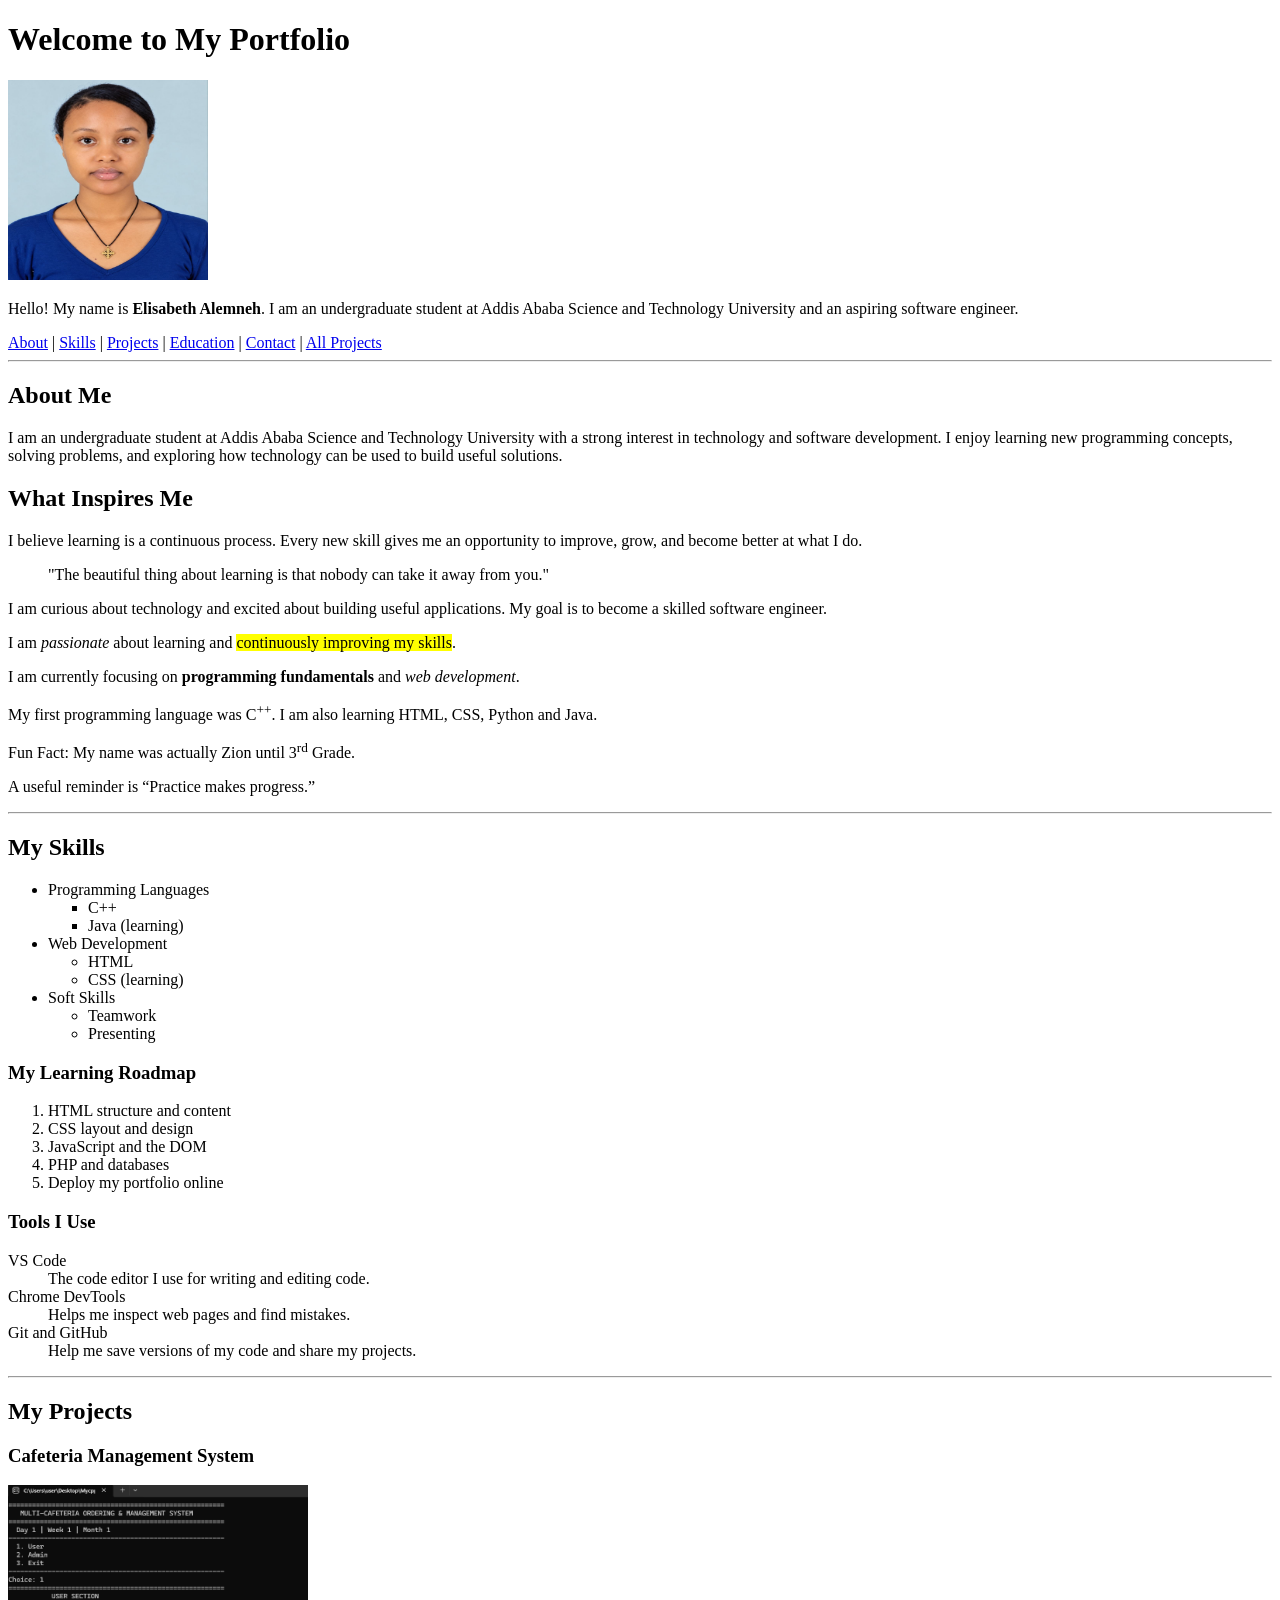
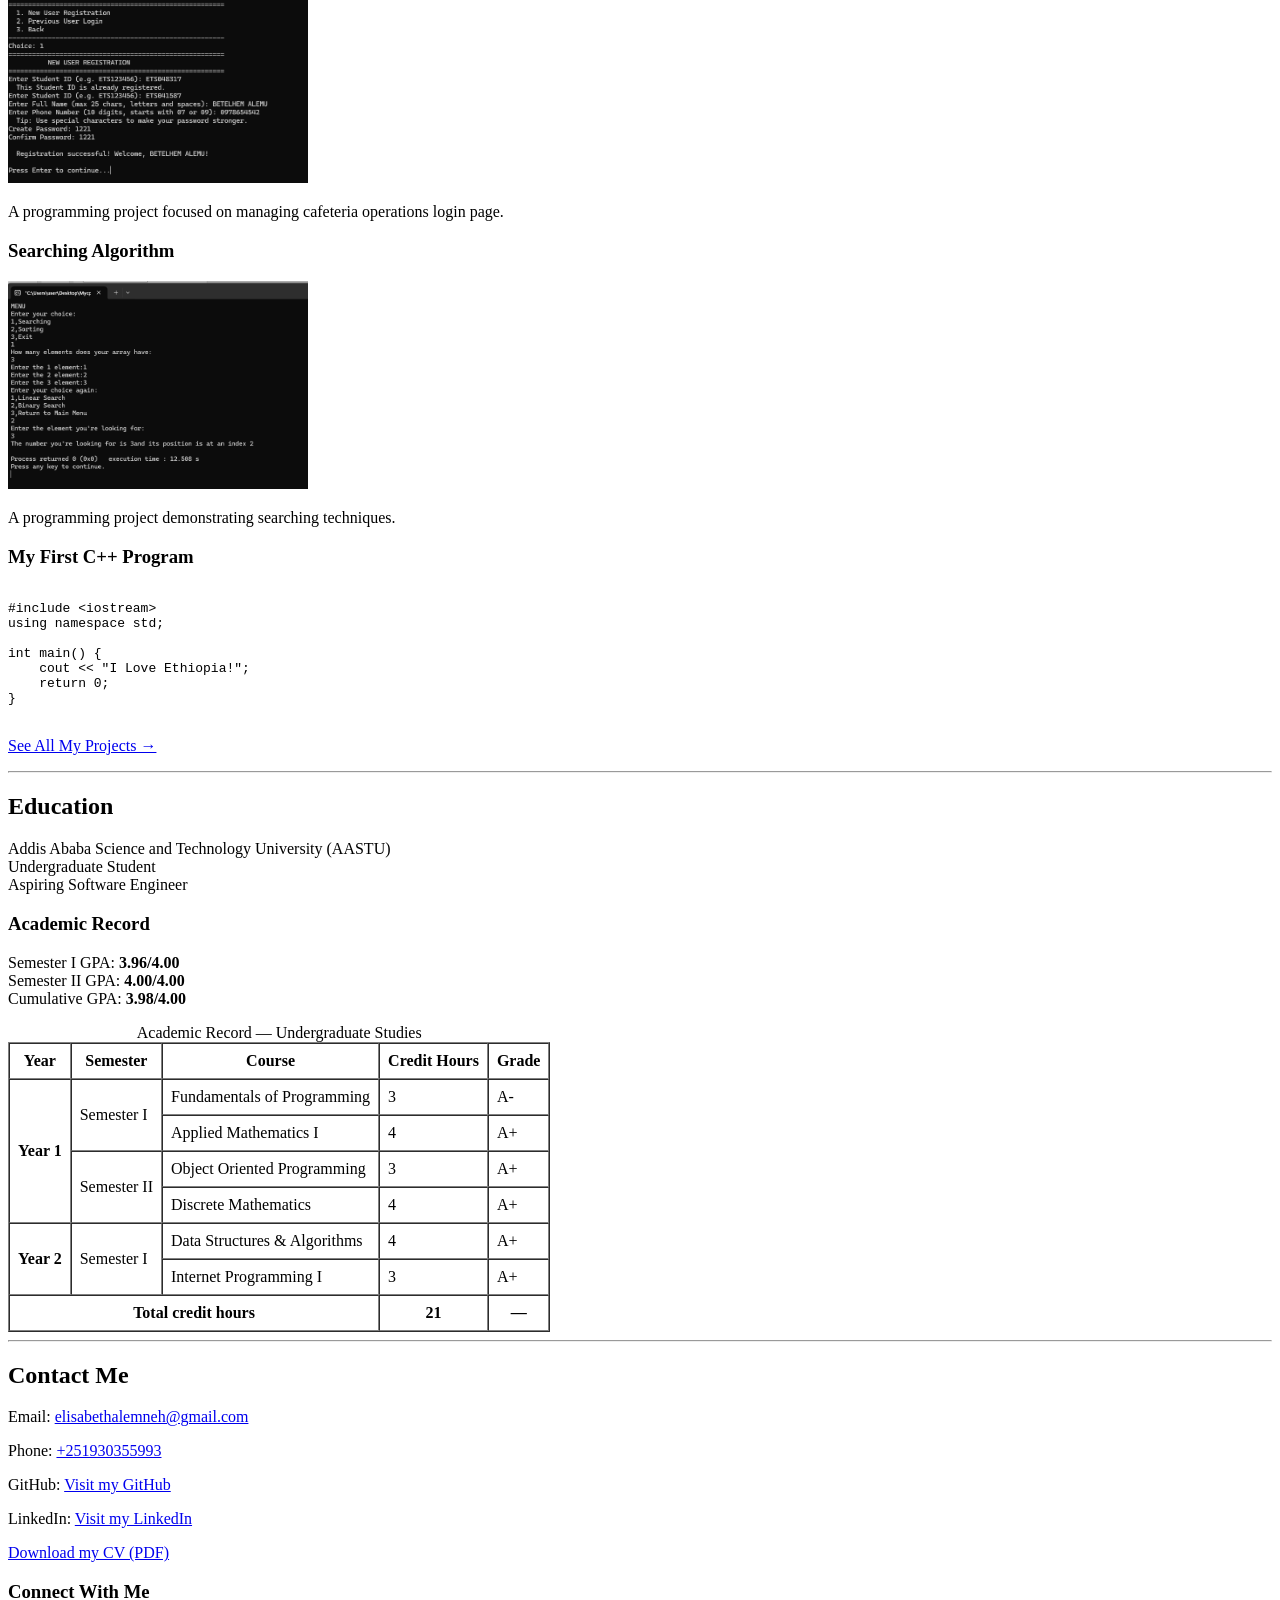
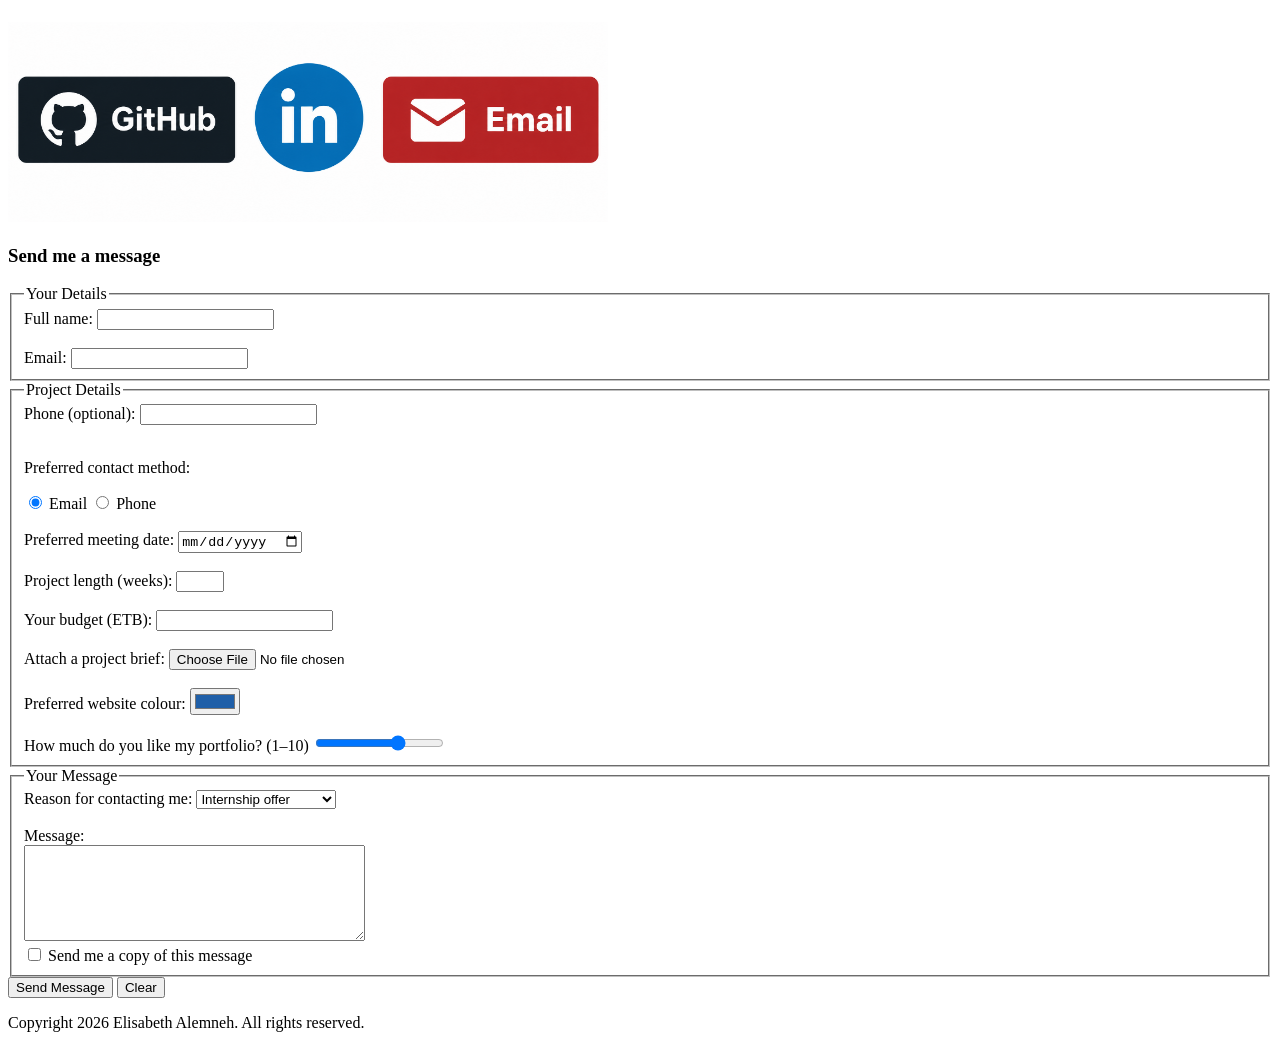
==== index.html @ 02bf4a6d "Complete Lab 10: HTML Form Validation and GET vs POST" ====
<!DOCTYPE html>
<html lang="en">
<head>
    <meta charset="UTF-8">
    <meta name="viewport" content="width=device-width, initial-scale=1.0">
    <meta name="description" content="Portfolio of Elisabeh Alemneh, Software Engineering
    student and aspiring web developer in Addis Ababa.">
    <meta name="keywords" content="Elisabeth Alemneh, portfolio, software engineering, web
    developer, HTML">
    <meta name="author" content="Elisabeth Alemneh">
    <meta name="viewport" content="width=device-width, initial-scale=1.0">
    <title>Elisabeth Alemneh | Portfolio</title>
    <link rel="icon" href="images/favicon.png">
</head>

<body>
   <header>

    <h1>Welcome to My Portfolio</h1>

    <img src="images/profile.jpg" alt="My Profile Picture"  width="200" height="200">

    <p>
        Hello! My name is <strong>Elisabeth Alemneh</strong>.
        I am an undergraduate student at Addis Ababa Science and Technology University
        and an aspiring software engineer.
    </p>

    
    <nav>
        <a href="#about">About</a> |
        <a href="#skills">Skills</a> |
        <a href="#projects">Projects</a> |
        <a href="#education">Education</a> |
        <a href="#contact">Contact</a> |
        <a href="projects.html">All Projects</a>
    </nav>
</header>
    <hr>
<main>
    <section id="about">
        <h2>About Me</h2>

        <p>
            I am an undergraduate student at Addis Ababa Science and Technology
            University with a strong interest in technology and software development.
            I enjoy learning new programming concepts, solving problems, and
            exploring how technology can be used to build useful solutions.
        </p>
            </section>


        <aside>
        <h2>What Inspires Me</h2>

        <p>
            I believe learning is a continuous process. Every new skill gives me
            an opportunity to improve, grow, and become better at what I do.
        </p>

        <blockquote>
            "The beautiful thing about learning is that nobody can take it away from you."
        </blockquote>

        <p>
            I am curious about technology and excited about building useful applications.
            My goal is to become a skilled software engineer.
        </p>

        <p>
            I am <em>passionate</em> about learning and
            <mark>continuously improving my skills</mark>.
        </p>

        <p>
            I am currently focusing on <b>programming fundamentals</b>
            and <i>web development</i>.
        </p>

        <p>
            My first programming language was C<sup>++</sup>.
            I am also learning HTML, CSS, Python and Java.
        </p>

        <p>
          Fun Fact: My name was actually Zion until 3<sup>rd</sup> Grade.
        </p>

        <p>
            A useful reminder is <q>Practice makes progress.</q>
        </p>
        </aside>

    <hr>

    <section id="skills">
        <h2>My Skills</h2>

        <ul>
            <li>Programming Languages
                <ul type="square">
                    <li>C++</li>
                    <li>Java (learning)</li>
                </ul>
            </li>

            <li>Web Development
                <ul type="circle">
                    <li>HTML</li>
                    <li>CSS (learning)</li>
                </ul>
            </li>

            <li>Soft Skills
                <ul>
                    <li>Teamwork</li>
                    <li>Presenting</li>
                </ul>
            </li>
        </ul>

        <h3>My Learning Roadmap</h3>

        <ol type="1">
            <li>HTML structure and content</li>
            <li>CSS layout and design</li>
            <li>JavaScript and the DOM</li>
            <li>PHP and databases</li>
            <li>Deploy my portfolio online</li>
        </ol>

        <h3>Tools I Use</h3>

        <dl>
            <dt>VS Code</dt>
            <dd>The code editor I use for writing and editing code.</dd>

            <dt>Chrome DevTools</dt>
            <dd>Helps me inspect web pages and find mistakes.</dd>

            <dt>Git and GitHub</dt>
            <dd>Help me save versions of my code and share my projects.</dd>
        </dl>
    </section>

    <hr>

    <section id="projects">
        <h2>My Projects</h2>
        <article>
        <h3>Cafeteria Management System</h3>

        <img src="images/project-cafeteria.png"
             alt="Cafeteria Management System project"
             width="300">

        <p>
            A programming project focused on managing cafeteria operations login page.
        </p>
        </article>


        <article>
        <h3>Searching Algorithm</h3>

        <img src="images/project-algorithm.png"
             alt="Searching Algorithm project"
             width="300">

        <p>
            A programming project demonstrating searching techniques.
        </p>
        </article>

        <article>
        <h3>My First C++ Program</h3>

        <pre><code>
#include &lt;iostream&gt;
using namespace std;

int main() {
    cout &lt;&lt; "I Love Ethiopia!";
    return 0;
}
        </code></pre>
        </article>
        <p>
         <a href="projects.html">See All My Projects →</a> 
        </p>
    </section>

    <hr>

    <section id="education">
        <h2>Education</h2>

        <p>
            Addis Ababa Science and Technology University (AASTU)
            <br>
            Undergraduate Student
            <br>
            Aspiring Software Engineer
        </p>

        <h3>Academic Record</h3>

        <p>
            Semester I GPA: <strong>3.96/4.00</strong>
            <br>
            Semester II GPA: <strong>4.00/4.00</strong>
            <br>
            Cumulative GPA: <strong>3.98/4.00</strong>
        </p>

        <table border="1" cellpadding="8" cellspacing="0">

            <caption>Academic Record — Undergraduate Studies</caption>

            <thead>
                <tr>
                    <th>Year</th>
                    <th>Semester</th>
                    <th>Course</th>
                    <th>Credit Hours</th>
                    <th>Grade</th>
                </tr>
            </thead>

            <tbody>
                <tr>
                    <th rowspan="4">Year 1</th>
                    <td rowspan="2">Semester I</td>
                    <td>Fundamentals of Programming</td>
                    <td>3</td>
                    <td>A-</td>
                </tr>

                <tr>
                    <td>Applied Mathematics I</td>
                    <td>4</td>
                    <td>A+</td>
                </tr>

                <tr>
                    <td rowspan="2">Semester II</td>
                    <td>Object Oriented Programming</td>
                    <td>3</td>
                    <td>A+</td>
                </tr>

                <tr>
                    <td>Discrete Mathematics</td>
                    <td>4</td>
                    <td>A+</td>
                </tr>

                <tr>
                    <th rowspan="2">Year 2</th>
                    <td rowspan="2">Semester I</td>
                    <td>Data Structures &amp; Algorithms</td>
                    <td>4</td>
                    <td>A+</td>
                </tr>

                <tr>
                    <td>Internet Programming I</td>
                    <td>3</td>
                    <td>A+</td>
                </tr>
            </tbody>

            <tfoot>
                <tr>
                    <th colspan="3">Total credit hours</th>
                    <th>21</th>
                    <th>—</th>
                </tr>
            </tfoot>

        </table>

    </section>

    <hr>

    <section id="contact">
        <h2>Contact Me</h2>

        <p>
            Email:
            <a href="mailto:elisabethalemneh@gmail.com">
                elisabethalemneh@gmail.com
            </a>
        </p>

        <p>
            Phone:
            <a href="tel:+251930355993">+251930355993</a>
        </p>

        <p>
            GitHub:
            <a href="https://github.com/elisabethalemneh-hash" target="_blank">
                Visit my GitHub
            </a>
        </p>

        <p>
            LinkedIn:
            <a href="https://www.linkedin.com/in/elisabeth-alemneh-b1257b3a8"
               target="_blank">
                Visit my LinkedIn
            </a>
        </p>

       <p>
    <a href="files/cv.pdf" download>Download my CV (PDF)</a>
</p>

        <h3>Connect With Me</h3>

        <img src="images/connect-banner.png"
             alt="Connect with me through GitHub, LinkedIn and Email"
             width="600"
             height="200"
             usemap="#connectmap">

        <map name="connectmap">

            <area shape="rect"
                  coords="20,40,180,160"
                  href="https://github.com/elisabethalemneh-hash"
                  alt="GitHub"
                  target="_blank">

            <area shape="circle"
                  coords="300,100,70"
                  href="https://www.linkedin.com/in/elisabeth-alemneh-b1257b3a8"
                  alt="LinkedIn"
                  target="_blank">

            <area shape="rect"
                  coords="420,40,580,160"
                  href="mailto:elisabethalemneh@gmail.com"
                  alt="Email">

        </map>

        <h3>Send me a message</h3>
           <form action="thank-you.html" method="get"  enctype="multipart/form-data">
                <fieldset>
                <legend>Your Details</legend>
                <label for="fullname">Full name:</label>
                <input type="text" id="fullname" name="fullname" required>
                <br><br>
                <label for="email">Email:</label>
                <input type="email" id="email" name="email" >
                
                </fieldset>

                <fieldset>
                <legend>Project Details</legend>
                <label for="phone">Phone (optional):</label>
                <input type="text" id="phone" name="phone"
                pattern="0[79][0-9]{8}" title="10 digits starting with 09 or 07">
                <br><br>
                <p>Preferred contact method:</p>
                <input type="radio" id="by-email" name="contact-method" value="email" checked>
                <label for="by-email">Email</label>
                <input type="radio" id="by-phone" name="contact-method" value="phone">
                <label for="by-phone">Phone</label>
                <br><br>
                <label for="meeting">Preferred meeting date:</label>
                <input type="date" id="meeting" name="meeting" min="2026-11-01">
                <br><br>
                <label for="weeks">Project length (weeks):</label>
                <input type="number" id="weeks" name="weeks" min="1" max="52" step="1">
                <br><br>

                <label for="budget">Your budget (ETB):</label>
                <input type="number" id="budget" name="budget" min="1000" step="500">
                <br><br>

                <label for="brief">Attach a project brief:</label>
                <input type="file" id="brief" name="brief">
                <br><br>
                <label for="colour">Preferred website colour:</label>
                <input type="color" id="colour" name="colour" value="#1f5fa8">
                <br><br>
                <label for="rating">How much do you like my portfolio? (1–10)</label>
                <input type="range" id="rating" name="rating" min="1" max="10" value="7">
                </fieldset>


                <fieldset>
                <legend>Your Message</legend>
                <label for="reason">Reason for contacting me:</label>
                <select id="reason" name="reason">
                <optgroup label="Work">
                <option value="internship">Internship offer</option>
                <option value="freelance">Freelance project</option>
                <option value="job">Full-time job</option>
                </optgroup>
                <optgroup label="Study">
                <option value="group-project">Group project</option>
                <option value="tutoring">Tutoring</option>
                </optgroup>
                <option value="other">Other</option>
                </select>
                <br><br>
                <label for="message">Message:</label><br>
                <textarea id="message" name="message" rows="6" cols="40" ></textarea>
                <br>
                <input type="checkbox" id="copy" name="copy" value="yes">
                <label for="copy">Send me a copy of this message</label>

                </fieldset>
                <button type="submit">Send Message</button>
                <button type="reset">Clear</button>

                

        </form>
    </section>

</main>
<footer>
    <p>Copyright 2026 Elisabeth Alemneh. All rights reserved.</p>
</footer>
</body>
</html>
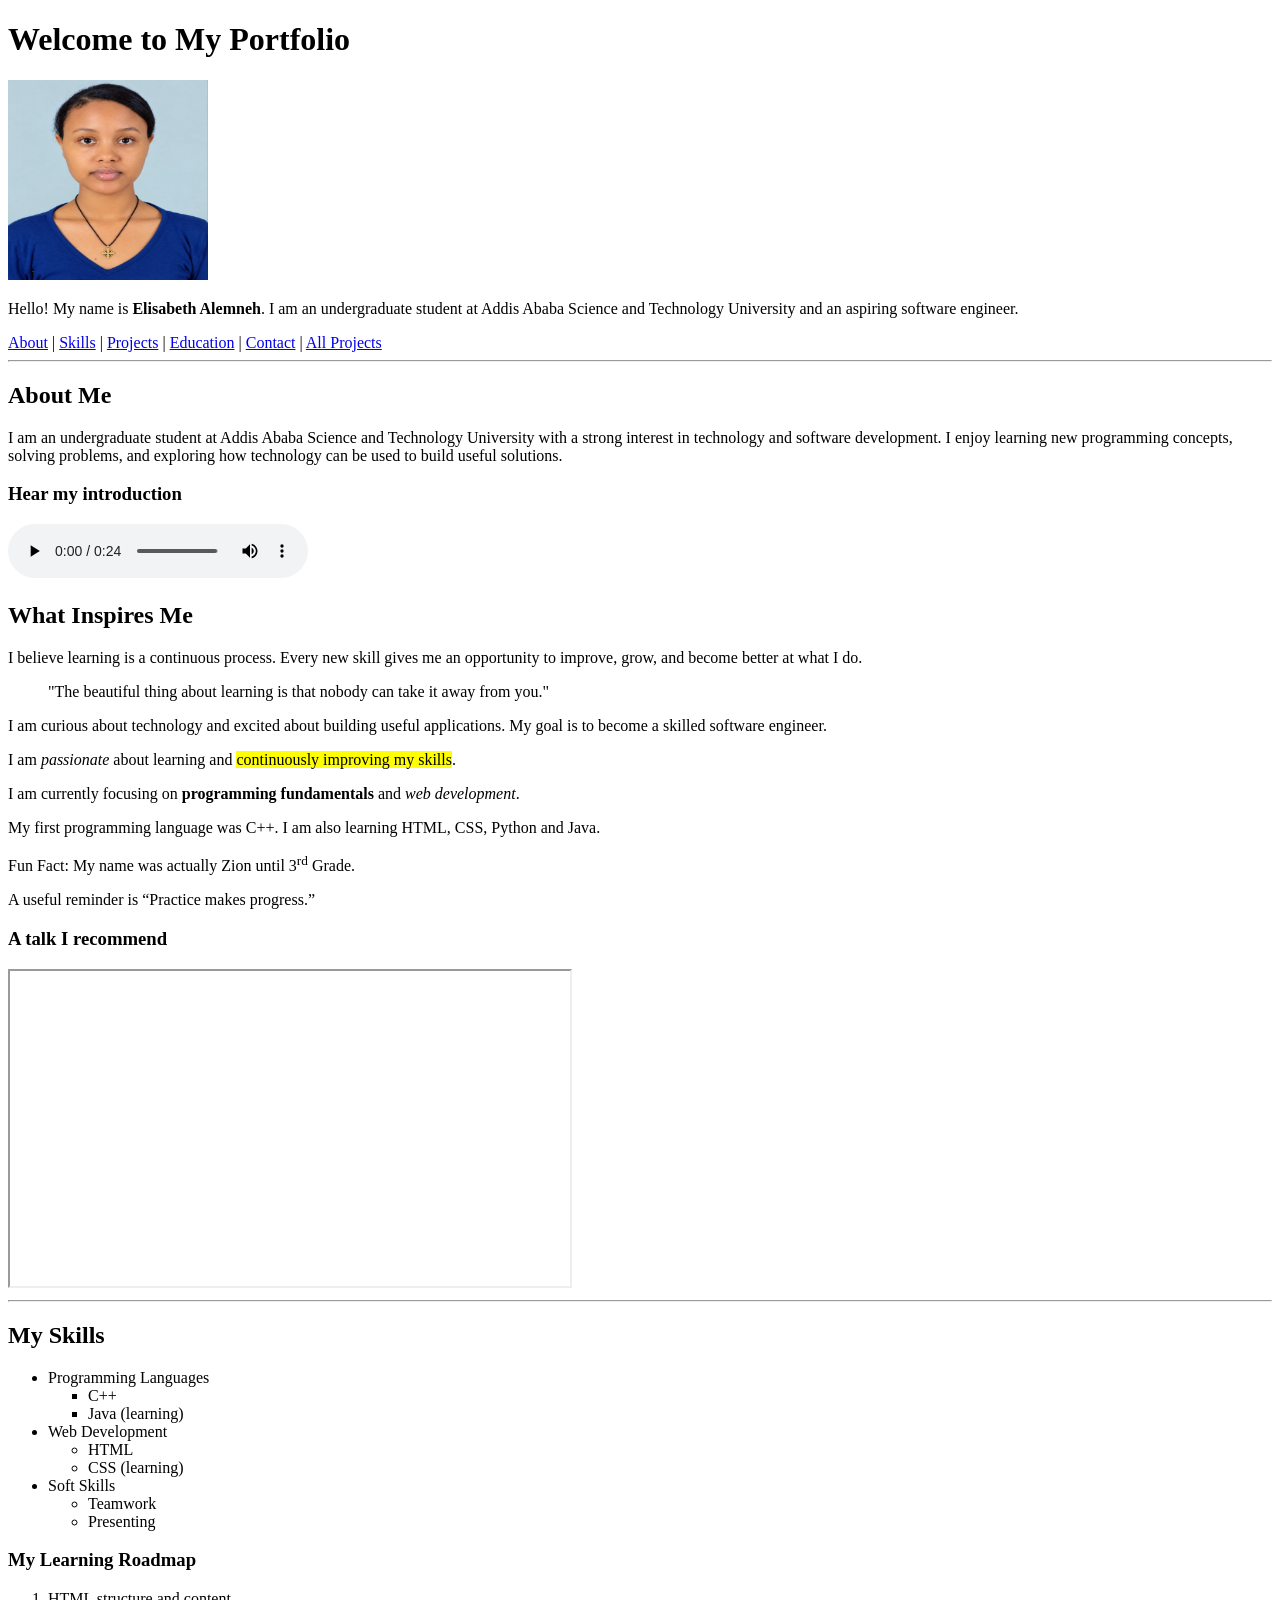
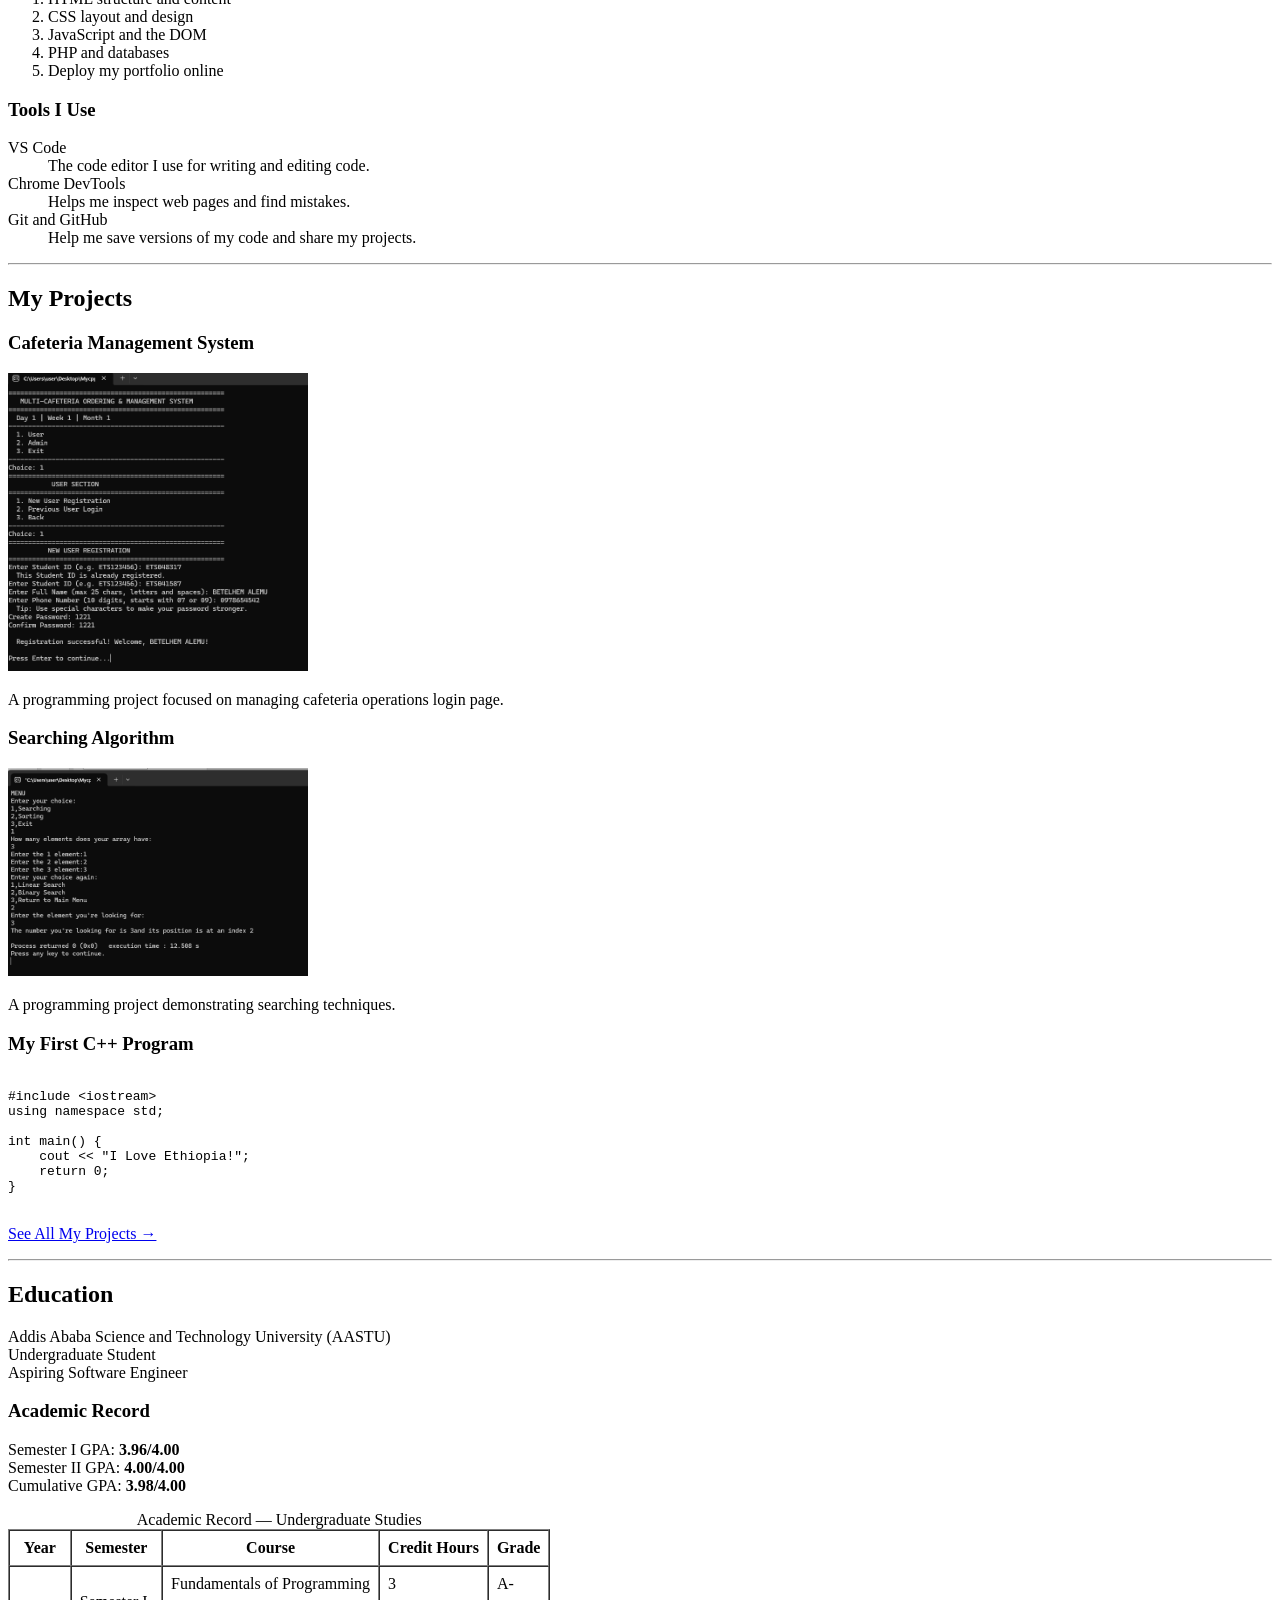
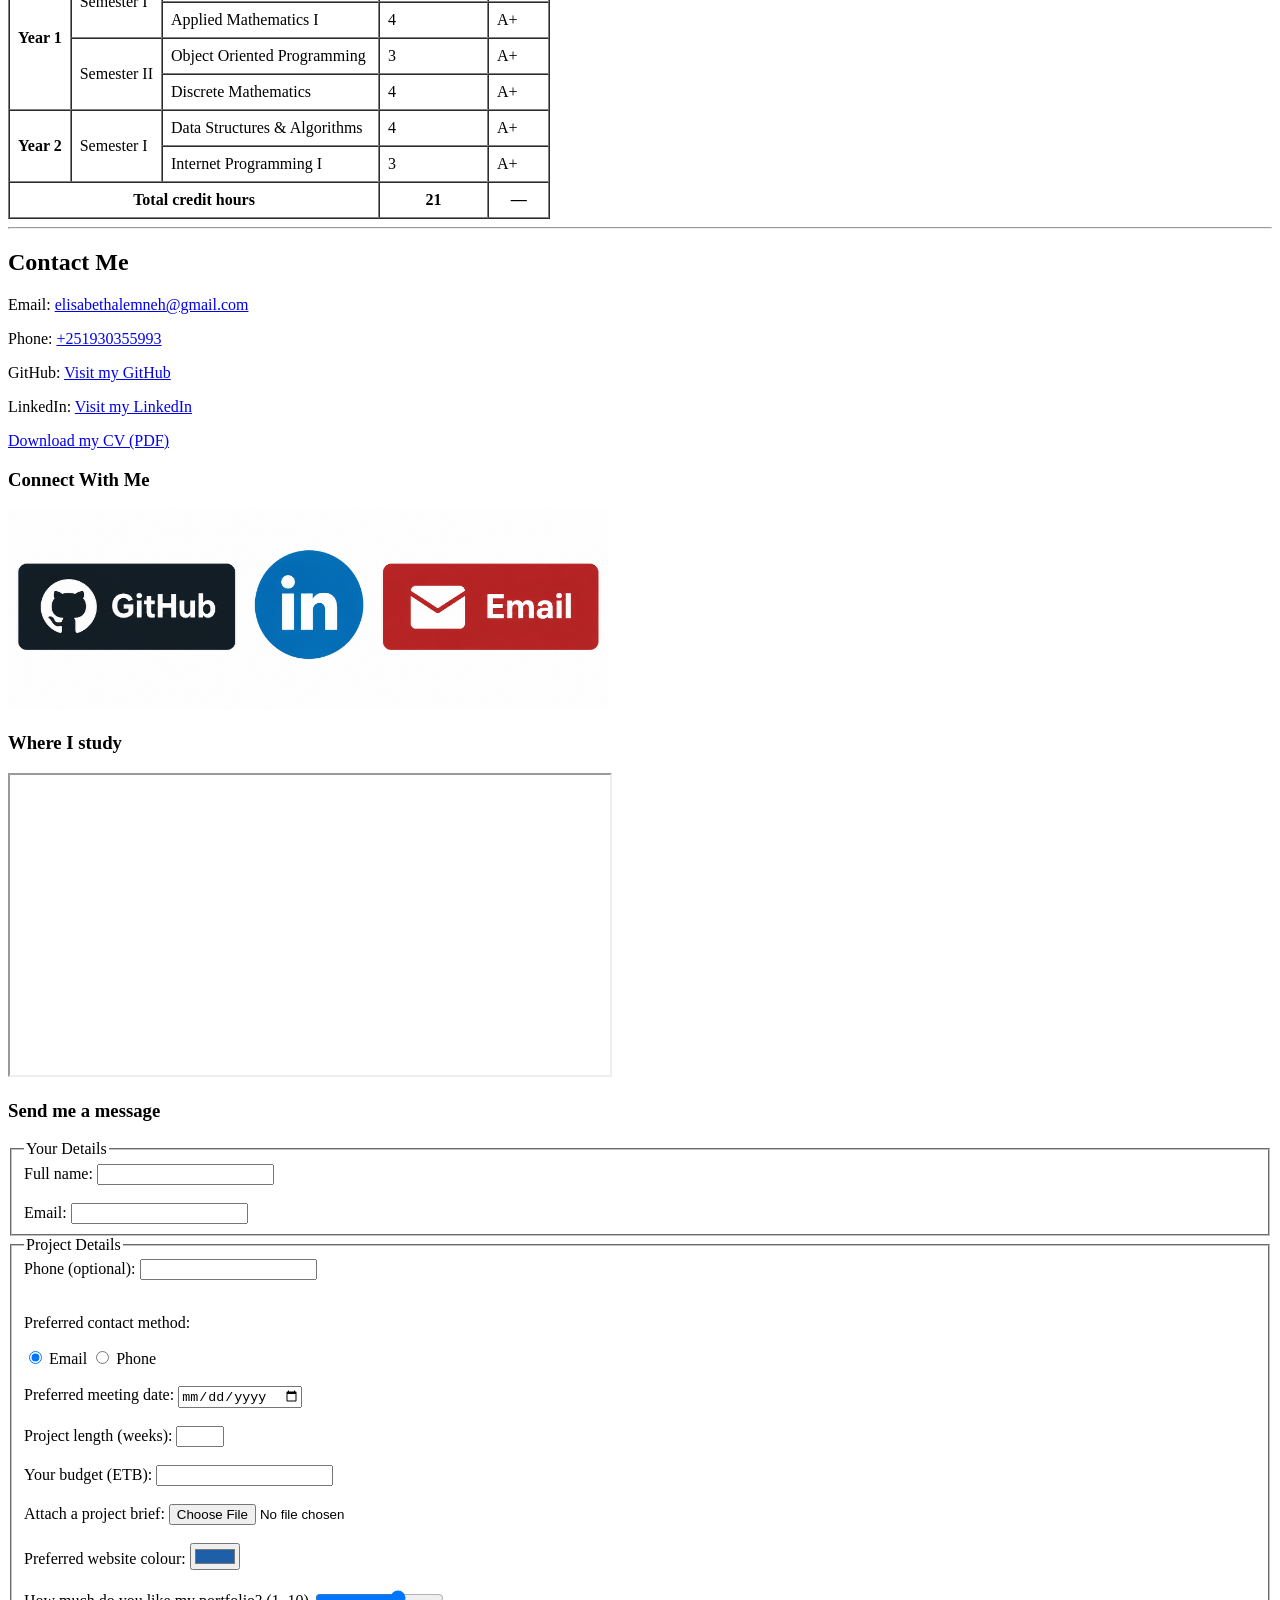
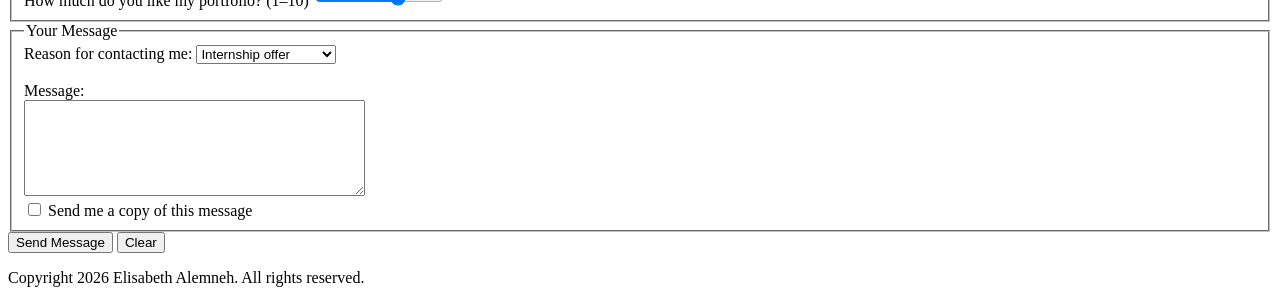
==== commit 5203c80d: "Add HTML image maps and Google Maps embed" ====
--- a/index.html
+++ b/index.html
@@ -1,6 +1,6 @@
-
 <!DOCTYPE html>
 <html lang="en">
+
 <head>
     <meta charset="UTF-8">
     <meta name="viewport" content="width=device-width, initial-scale=1.0">
@@ -15,168 +15,176 @@
 </head>
 
 <body>
-   <header>
-
-    <h1>Welcome to My Portfolio</h1>
-
-    <img src="images/profile.jpg" alt="My Profile Picture"  width="200" height="200">
-
-    <p>
-        Hello! My name is <strong>Elisabeth Alemneh</strong>.
-        I am an undergraduate student at Addis Ababa Science and Technology University
-        and an aspiring software engineer.
-    </p>
-
-    
-    <nav>
-        <a href="#about">About</a> |
-        <a href="#skills">Skills</a> |
-        <a href="#projects">Projects</a> |
-        <a href="#education">Education</a> |
-        <a href="#contact">Contact</a> |
-        <a href="projects.html">All Projects</a>
-    </nav>
-</header>
+    <header>
+
+        <h1>Welcome to My Portfolio</h1>
+
+        <img src="images/profile.jpg" alt="My Profile Picture" width="200" height="200">
+
+        <p>
+            Hello! My name is <strong>Elisabeth Alemneh</strong>.
+            I am an undergraduate student at Addis Ababa Science and Technology University
+            and an aspiring software engineer.
+        </p>
+
+
+        <nav>
+            <a href="#about">About</a> |
+            <a href="#skills">Skills</a> |
+            <a href="#projects">Projects</a> |
+            <a href="#education">Education</a> |
+            <a href="#contact">Contact</a> |
+            <a href="projects.html">All Projects</a>
+        </nav>
+    </header>
     <hr>
-<main>
-    <section id="about">
-        <h2>About Me</h2>
-
-        <p>
-            I am an undergraduate student at Addis Ababa Science and Technology
-            University with a strong interest in technology and software development.
-            I enjoy learning new programming concepts, solving problems, and
-            exploring how technology can be used to build useful solutions.
-        </p>
-            </section>
+    <main>
+        <section id="about">
+            <h2>About Me</h2>
+
+            <p>
+                I am an undergraduate student at Addis Ababa Science and Technology
+                University with a strong interest in technology and software development.
+                I enjoy learning new programming concepts, solving problems, and
+                exploring how technology can be used to build useful solutions.
+            </p>
+            <h3>Hear my introduction</h3>
+        <audio controls>
+        <source src="media/intro.mp3" type="audio/mpeg">
+        Your browser does not support the audio element.
+        </audio>
+        </section>
 
 
         <aside>
-        <h2>What Inspires Me</h2>
-
-        <p>
-            I believe learning is a continuous process. Every new skill gives me
-            an opportunity to improve, grow, and become better at what I do.
-        </p>
-
-        <blockquote>
-            "The beautiful thing about learning is that nobody can take it away from you."
-        </blockquote>
-
-        <p>
-            I am curious about technology and excited about building useful applications.
-            My goal is to become a skilled software engineer.
-        </p>
-
-        <p>
-            I am <em>passionate</em> about learning and
-            <mark>continuously improving my skills</mark>.
-        </p>
-
-        <p>
-            I am currently focusing on <b>programming fundamentals</b>
-            and <i>web development</i>.
-        </p>
-
-        <p>
-            My first programming language was C<sup>++</sup>.
-            I am also learning HTML, CSS, Python and Java.
-        </p>
-
-        <p>
-          Fun Fact: My name was actually Zion until 3<sup>rd</sup> Grade.
-        </p>
-
-        <p>
-            A useful reminder is <q>Practice makes progress.</q>
-        </p>
+            <h2>What Inspires Me</h2>
+
+            <p>
+                I believe learning is a continuous process. Every new skill gives me
+                an opportunity to improve, grow, and become better at what I do.
+            </p>
+
+            <blockquote>
+                "The beautiful thing about learning is that nobody can take it away from you."
+            </blockquote>
+
+            <p>
+                I am curious about technology and excited about building useful applications.
+                My goal is to become a skilled software engineer.
+            </p>
+
+            <p>
+                I am <em>passionate</em> about learning and
+                <mark>continuously improving my skills</mark>.
+            </p>
+
+            <p>
+                I am currently focusing on <b>programming fundamentals</b>
+                and <i>web development</i>.
+            </p>
+
+            <p>
+                My first programming language was C++.
+                I am also learning HTML, CSS, Python and Java.
+            </p>
+
+            <p>
+                Fun Fact: My name was actually Zion until 3<sup>rd</sup> Grade.
+            </p>
+
+            <p>
+                A useful reminder is <q>Practice makes progress.</q>
+            </p>
+
+            <h3>A talk I recommend</h3>
+            <iframe src="https://www.youtube.com/embed/rOYlOdDgYUU?si=KtXTFaphL41IxzC2"
+            width="560" height="315"
+            title="YouTube video: name of the talk"
+            allowfullscreen>
+            </iframe>
         </aside>
 
-    <hr>
-
-    <section id="skills">
-        <h2>My Skills</h2>
-
-        <ul>
-            <li>Programming Languages
-                <ul type="square">
-                    <li>C++</li>
-                    <li>Java (learning)</li>
-                </ul>
-            </li>
-
-            <li>Web Development
-                <ul type="circle">
-                    <li>HTML</li>
-                    <li>CSS (learning)</li>
-                </ul>
-            </li>
-
-            <li>Soft Skills
-                <ul>
-                    <li>Teamwork</li>
-                    <li>Presenting</li>
-                </ul>
-            </li>
-        </ul>
-
-        <h3>My Learning Roadmap</h3>
-
-        <ol type="1">
-            <li>HTML structure and content</li>
-            <li>CSS layout and design</li>
-            <li>JavaScript and the DOM</li>
-            <li>PHP and databases</li>
-            <li>Deploy my portfolio online</li>
-        </ol>
-
-        <h3>Tools I Use</h3>
-
-        <dl>
-            <dt>VS Code</dt>
-            <dd>The code editor I use for writing and editing code.</dd>
-
-            <dt>Chrome DevTools</dt>
-            <dd>Helps me inspect web pages and find mistakes.</dd>
-
-            <dt>Git and GitHub</dt>
-            <dd>Help me save versions of my code and share my projects.</dd>
-        </dl>
-    </section>
-
-    <hr>
-
-    <section id="projects">
-        <h2>My Projects</h2>
-        <article>
-        <h3>Cafeteria Management System</h3>
-
-        <img src="images/project-cafeteria.png"
-             alt="Cafeteria Management System project"
-             width="300">
-
-        <p>
-            A programming project focused on managing cafeteria operations login page.
-        </p>
-        </article>
-
-
-        <article>
-        <h3>Searching Algorithm</h3>
-
-        <img src="images/project-algorithm.png"
-             alt="Searching Algorithm project"
-             width="300">
-
-        <p>
-            A programming project demonstrating searching techniques.
-        </p>
-        </article>
-
-        <article>
-        <h3>My First C++ Program</h3>
-
-        <pre><code>
+        <hr>
+
+        <section id="skills">
+            <h2>My Skills</h2>
+
+            <ul>
+                <li>Programming Languages
+                    <ul type="square">
+                        <li>C++</li>
+                        <li>Java (learning)</li>
+                    </ul>
+                </li>
+
+                <li>Web Development
+                    <ul type="circle">
+                        <li>HTML</li>
+                        <li>CSS (learning)</li>
+                    </ul>
+                </li>
+
+                <li>Soft Skills
+                    <ul>
+                        <li>Teamwork</li>
+                        <li>Presenting</li>
+                    </ul>
+                </li>
+            </ul>
+
+            <h3>My Learning Roadmap</h3>
+
+            <ol type="1">
+                <li>HTML structure and content</li>
+                <li>CSS layout and design</li>
+                <li>JavaScript and the DOM</li>
+                <li>PHP and databases</li>
+                <li>Deploy my portfolio online</li>
+            </ol>
+
+            <h3>Tools I Use</h3>
+
+            <dl>
+                <dt>VS Code</dt>
+                <dd>The code editor I use for writing and editing code.</dd>
+
+                <dt>Chrome DevTools</dt>
+                <dd>Helps me inspect web pages and find mistakes.</dd>
+
+                <dt>Git and GitHub</dt>
+                <dd>Help me save versions of my code and share my projects.</dd>
+            </dl>
+        </section>
+
+        <hr>
+
+        <section id="projects">
+            <h2>My Projects</h2>
+            <article>
+                <h3>Cafeteria Management System</h3>
+
+                <img src="images/project-cafeteria.png" alt="Cafeteria Management System project" width="300">
+
+                <p>
+                    A programming project focused on managing cafeteria operations login page.
+                </p>
+            </article>
+
+
+            <article>
+                <h3>Searching Algorithm</h3>
+
+                <img src="images/project-algorithm.png" alt="Searching Algorithm project" width="300">
+
+                <p>
+                    A programming project demonstrating searching techniques.
+                </p>
+            </article>
+
+            <article>
+                <h3>My First C++ Program</h3>
+
+                <pre><code>
 #include &lt;iostream&gt;
 using namespace std;
 
@@ -185,249 +193,247 @@
     return 0;
 }
         </code></pre>
-        </article>
-        <p>
-         <a href="projects.html">See All My Projects →</a> 
-        </p>
-    </section>
-
-    <hr>
-
-    <section id="education">
-        <h2>Education</h2>
-
-        <p>
-            Addis Ababa Science and Technology University (AASTU)
-            <br>
-            Undergraduate Student
-            <br>
-            Aspiring Software Engineer
-        </p>
-
-        <h3>Academic Record</h3>
-
-        <p>
-            Semester I GPA: <strong>3.96/4.00</strong>
-            <br>
-            Semester II GPA: <strong>4.00/4.00</strong>
-            <br>
-            Cumulative GPA: <strong>3.98/4.00</strong>
-        </p>
-
-        <table border="1" cellpadding="8" cellspacing="0">
-
-            <caption>Academic Record — Undergraduate Studies</caption>
-
-            <thead>
-                <tr>
-                    <th>Year</th>
-                    <th>Semester</th>
-                    <th>Course</th>
-                    <th>Credit Hours</th>
-                    <th>Grade</th>
-                </tr>
-            </thead>
-
-            <tbody>
-                <tr>
-                    <th rowspan="4">Year 1</th>
-                    <td rowspan="2">Semester I</td>
-                    <td>Fundamentals of Programming</td>
-                    <td>3</td>
-                    <td>A-</td>
-                </tr>
-
-                <tr>
-                    <td>Applied Mathematics I</td>
-                    <td>4</td>
-                    <td>A+</td>
-                </tr>
-
-                <tr>
-                    <td rowspan="2">Semester II</td>
-                    <td>Object Oriented Programming</td>
-                    <td>3</td>
-                    <td>A+</td>
-                </tr>
-
-                <tr>
-                    <td>Discrete Mathematics</td>
-                    <td>4</td>
-                    <td>A+</td>
-                </tr>
-
-                <tr>
-                    <th rowspan="2">Year 2</th>
-                    <td rowspan="2">Semester I</td>
-                    <td>Data Structures &amp; Algorithms</td>
-                    <td>4</td>
-                    <td>A+</td>
-                </tr>
-
-                <tr>
-                    <td>Internet Programming I</td>
-                    <td>3</td>
-                    <td>A+</td>
-                </tr>
-            </tbody>
-
-            <tfoot>
-                <tr>
-                    <th colspan="3">Total credit hours</th>
-                    <th>21</th>
-                    <th>—</th>
-                </tr>
-            </tfoot>
-
-        </table>
-
-    </section>
-
-    <hr>
-
-    <section id="contact">
-        <h2>Contact Me</h2>
-
-        <p>
-            Email:
-            <a href="mailto:elisabethalemneh@gmail.com">
-                elisabethalemneh@gmail.com
-            </a>
-        </p>
-
-        <p>
-            Phone:
-            <a href="tel:+251930355993">+251930355993</a>
-        </p>
-
-        <p>
-            GitHub:
-            <a href="https://github.com/elisabethalemneh-hash" target="_blank">
-                Visit my GitHub
-            </a>
-        </p>
-
-        <p>
-            LinkedIn:
-            <a href="https://www.linkedin.com/in/elisabeth-alemneh-b1257b3a8"
-               target="_blank">
-                Visit my LinkedIn
-            </a>
-        </p>
-
-       <p>
-    <a href="files/cv.pdf" download>Download my CV (PDF)</a>
-</p>
-
-        <h3>Connect With Me</h3>
-
-        <img src="images/connect-banner.png"
-             alt="Connect with me through GitHub, LinkedIn and Email"
-             width="600"
-             height="200"
-             usemap="#connectmap">
-
-        <map name="connectmap">
-
-            <area shape="rect"
-                  coords="20,40,180,160"
-                  href="https://github.com/elisabethalemneh-hash"
-                  alt="GitHub"
-                  target="_blank">
-
-            <area shape="circle"
-                  coords="300,100,70"
-                  href="https://www.linkedin.com/in/elisabeth-alemneh-b1257b3a8"
-                  alt="LinkedIn"
-                  target="_blank">
-
-            <area shape="rect"
-                  coords="420,40,580,160"
-                  href="mailto:elisabethalemneh@gmail.com"
-                  alt="Email">
-
-        </map>
-
-        <h3>Send me a message</h3>
-           <form action="thank-you.html" method="get"  enctype="multipart/form-data">
+            </article>
+            <p>
+                <a href="projects.html">See All My Projects →</a>
+            </p>
+        </section>
+
+        <hr>
+
+        <section id="education">
+            <h2>Education</h2>
+
+            <p>
+                Addis Ababa Science and Technology University (AASTU)
+                <br>
+                Undergraduate Student
+                <br>
+                Aspiring Software Engineer
+            </p>
+
+            <h3>Academic Record</h3>
+
+            <p>
+                Semester I GPA: <strong>3.96/4.00</strong>
+                <br>
+                Semester II GPA: <strong>4.00/4.00</strong>
+                <br>
+                Cumulative GPA: <strong>3.98/4.00</strong>
+            </p>
+
+            <table border="1" cellpadding="8" cellspacing="0">
+
+                <caption>Academic Record — Undergraduate Studies</caption>
+
+                <thead>
+                    <tr>
+                        <th>Year</th>
+                        <th>Semester</th>
+                        <th>Course</th>
+                        <th>Credit Hours</th>
+                        <th>Grade</th>
+                    </tr>
+                </thead>
+
+                <tbody>
+                    <tr>
+                        <th rowspan="4">Year 1</th>
+                        <td rowspan="2">Semester I</td>
+                        <td>Fundamentals of Programming</td>
+                        <td>3</td>
+                        <td>A-</td>
+                    </tr>
+
+                    <tr>
+                        <td>Applied Mathematics I</td>
+                        <td>4</td>
+                        <td>A+</td>
+                    </tr>
+
+                    <tr>
+                        <td rowspan="2">Semester II</td>
+                        <td>Object Oriented Programming</td>
+                        <td>3</td>
+                        <td>A+</td>
+                    </tr>
+
+                    <tr>
+                        <td>Discrete Mathematics</td>
+                        <td>4</td>
+                        <td>A+</td>
+                    </tr>
+
+                    <tr>
+                        <th rowspan="2">Year 2</th>
+                        <td rowspan="2">Semester I</td>
+                        <td>Data Structures &amp; Algorithms</td>
+                        <td>4</td>
+                        <td>A+</td>
+                    </tr>
+
+                    <tr>
+                        <td>Internet Programming I</td>
+                        <td>3</td>
+                        <td>A+</td>
+                    </tr>
+                </tbody>
+
+                <tfoot>
+                    <tr>
+                        <th colspan="3">Total credit hours</th>
+                        <th>21</th>
+                        <th>—</th>
+                    </tr>
+                </tfoot>
+
+            </table>
+
+        </section>
+
+        <hr>
+
+        <section id="contact">
+            <h2>Contact Me</h2>
+
+            <p>
+                Email:
+                <a href="mailto:elisabethalemneh@gmail.com">
+                    elisabethalemneh@gmail.com
+                </a>
+            </p>
+
+            <p>
+                Phone:
+                <a href="tel:+251930355993">+251930355993</a>
+            </p>
+
+            <p>
+                GitHub:
+                <a href="https://github.com/elisabethalemneh-hash" target="_blank">
+                    Visit my GitHub
+                </a>
+            </p>
+
+            <p>
+                LinkedIn:
+                <a href="https://www.linkedin.com/in/elisabeth-alemneh-b1257b3a8" target="_blank">
+                    Visit my LinkedIn
+                </a>
+            </p>
+
+            <p>
+                <a href="files/cv.pdf" download>Download my CV (PDF)</a>
+            </p>
+
+            <h3>Connect With Me</h3>
+
+            <img src="images/connect-banner.png" alt="Connect with me through GitHub, LinkedIn and Email" width="600"
+                height="200" usemap="#connectmap">
+
+            <map name="connectmap">
+
+                <area shape="rect" coords="20,40,180,160" href="https://github.com/elisabethalemneh-hash" alt="GitHub"
+                    target="_blank">
+
+                <area shape="circle" coords="300,100,70" href="https://www.linkedin.com/in/elisabeth-alemneh-b1257b3a8"
+                    alt="LinkedIn" target="_blank">
+
+                <area shape="rect" coords="420,40,580,160" href="mailto:elisabethalemneh@gmail.com" alt="Email">
+
+          <h3>Where I study</h3>
+        <iframe src="https://www.google.com/maps/embed?pb=!1m18!1m12!1m3!1d3941.940058128082!2d38.809753399999984!3d8.885165400000002!2m3!1f0!2f0!3f0!3m2!1i1024!2i768!4f13.1!3m3!1m2!1s0x164b82a7e392203f%3A0xb05f440eacc98f9f!2sAddis%20Ababa%20Science%20and%20Technology%20University!5e0!3m2!1sen!2set!4v1793813594605!5m2!1sen!2set"
+        width="600" height="300"
+        title="Map of my university campus">
+        </iframe>
+
+
+
+            </map>
+
+            <h3>Send me a message</h3>
+            <form action="thank-you.html" method="get" enctype="multipart/form-data">
                 <fieldset>
-                <legend>Your Details</legend>
-                <label for="fullname">Full name:</label>
-                <input type="text" id="fullname" name="fullname" required>
-                <br><br>
-                <label for="email">Email:</label>
-                <input type="email" id="email" name="email" >
-                
+                    <legend>Your Details</legend>
+                    <label for="fullname">Full name:</label>
+                    <input type="text" id="fullname" name="fullname" required>
+                    <br><br>
+                    <label for="email">Email:</label>
+                    <input type="email" id="email" name="email">
+
                 </fieldset>
 
                 <fieldset>
-                <legend>Project Details</legend>
-                <label for="phone">Phone (optional):</label>
-                <input type="text" id="phone" name="phone"
-                pattern="0[79][0-9]{8}" title="10 digits starting with 09 or 07">
-                <br><br>
-                <p>Preferred contact method:</p>
-                <input type="radio" id="by-email" name="contact-method" value="email" checked>
-                <label for="by-email">Email</label>
-                <input type="radio" id="by-phone" name="contact-method" value="phone">
-                <label for="by-phone">Phone</label>
-                <br><br>
-                <label for="meeting">Preferred meeting date:</label>
-                <input type="date" id="meeting" name="meeting" min="2026-11-01">
-                <br><br>
-                <label for="weeks">Project length (weeks):</label>
-                <input type="number" id="weeks" name="weeks" min="1" max="52" step="1">
-                <br><br>
-
-                <label for="budget">Your budget (ETB):</label>
-                <input type="number" id="budget" name="budget" min="1000" step="500">
-                <br><br>
-
-                <label for="brief">Attach a project brief:</label>
-                <input type="file" id="brief" name="brief">
-                <br><br>
-                <label for="colour">Preferred website colour:</label>
-                <input type="color" id="colour" name="colour" value="#1f5fa8">
-                <br><br>
-                <label for="rating">How much do you like my portfolio? (1–10)</label>
-                <input type="range" id="rating" name="rating" min="1" max="10" value="7">
+                    <legend>Project Details</legend>
+                    <label for="phone">Phone (optional):</label>
+                    <input type="text" id="phone" name="phone" pattern="0[79][0-9]{8}"
+                        title="10 digits starting with 09 or 07">
+                    <br><br>
+                    <p>Preferred contact method:</p>
+                    <input type="radio" id="by-email" name="contact-method" value="email" checked>
+                    <label for="by-email">Email</label>
+                    <input type="radio" id="by-phone" name="contact-method" value="phone">
+                    <label for="by-phone">Phone</label>
+                    <br><br>
+                    <label for="meeting">Preferred meeting date:</label>
+                    <input type="date" id="meeting" name="meeting" min="2026-11-01">
+                    <br><br>
+                    <label for="weeks">Project length (weeks):</label>
+                    <input type="number" id="weeks" name="weeks" min="1" max="52" step="1">
+                    <br><br>
+
+                    <label for="budget">Your budget (ETB):</label>
+                    <input type="number" id="budget" name="budget" min="1000" step="500">
+                    <br><br>
+
+                    <label for="brief">Attach a project brief:</label>
+                    <input type="file" id="brief" name="brief">
+                    <br><br>
+                    <label for="colour">Preferred website colour:</label>
+                    <input type="color" id="colour" name="colour" value="#1f5fa8">
+                    <br><br>
+                    <label for="rating">How much do you like my portfolio? (1–10)</label>
+                    <input type="range" id="rating" name="rating" min="1" max="10" value="7">
                 </fieldset>
 
 
                 <fieldset>
-                <legend>Your Message</legend>
-                <label for="reason">Reason for contacting me:</label>
-                <select id="reason" name="reason">
-                <optgroup label="Work">
-                <option value="internship">Internship offer</option>
-                <option value="freelance">Freelance project</option>
-                <option value="job">Full-time job</option>
-                </optgroup>
-                <optgroup label="Study">
-                <option value="group-project">Group project</option>
-                <option value="tutoring">Tutoring</option>
-                </optgroup>
-                <option value="other">Other</option>
-                </select>
-                <br><br>
-                <label for="message">Message:</label><br>
-                <textarea id="message" name="message" rows="6" cols="40" ></textarea>
-                <br>
-                <input type="checkbox" id="copy" name="copy" value="yes">
-                <label for="copy">Send me a copy of this message</label>
+                    <legend>Your Message</legend>
+                    <label for="reason">Reason for contacting me:</label>
+                    <select id="reason" name="reason">
+                        <optgroup label="Work">
+                            <option value="internship">Internship offer</option>
+                            <option value="freelance">Freelance project</option>
+                            <option value="job">Full-time job</option>
+                        </optgroup>
+                        <optgroup label="Study">
+                            <option value="group-project">Group project</option>
+                            <option value="tutoring">Tutoring</option>
+                        </optgroup>
+                        <option value="other">Other</option>
+                    </select>
+                    <br><br>
+                    <label for="message">Message:</label><br>
+                    <textarea id="message" name="message" rows="6" cols="40"></textarea>
+                    <br>
+                    <input type="checkbox" id="copy" name="copy" value="yes">
+                    <label for="copy">Send me a copy of this message</label>
 
                 </fieldset>
                 <button type="submit">Send Message</button>
                 <button type="reset">Clear</button>
 
-                
-
-        </form>
-    </section>
-
-</main>
-<footer>
-    <p>Copyright 2026 Elisabeth Alemneh. All rights reserved.</p>
-</footer>
+
+
+            </form>
+        </section>
+
+    </main>
+    <footer>
+        <p>Copyright 2026 Elisabeth Alemneh. All rights reserved.</p>
+
+        
+    </footer>
 </body>
-</html>
+
+</html>
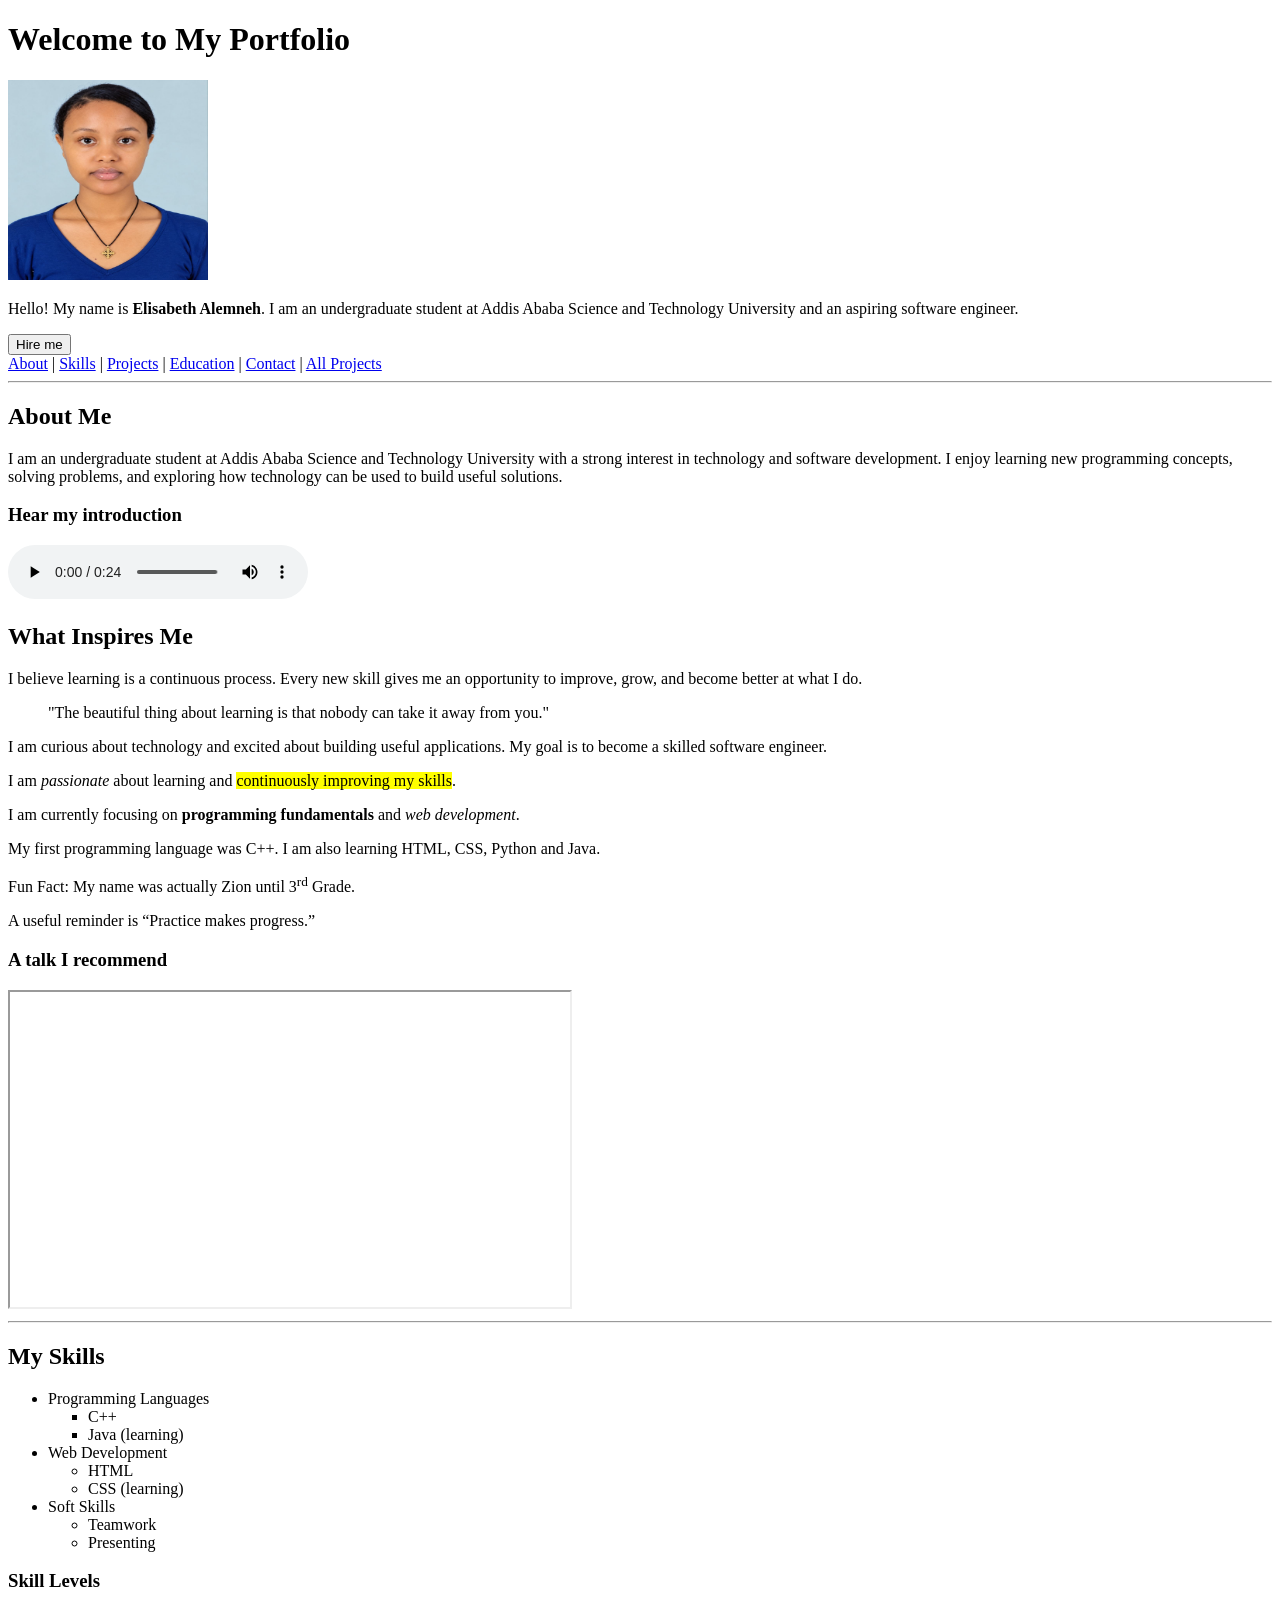
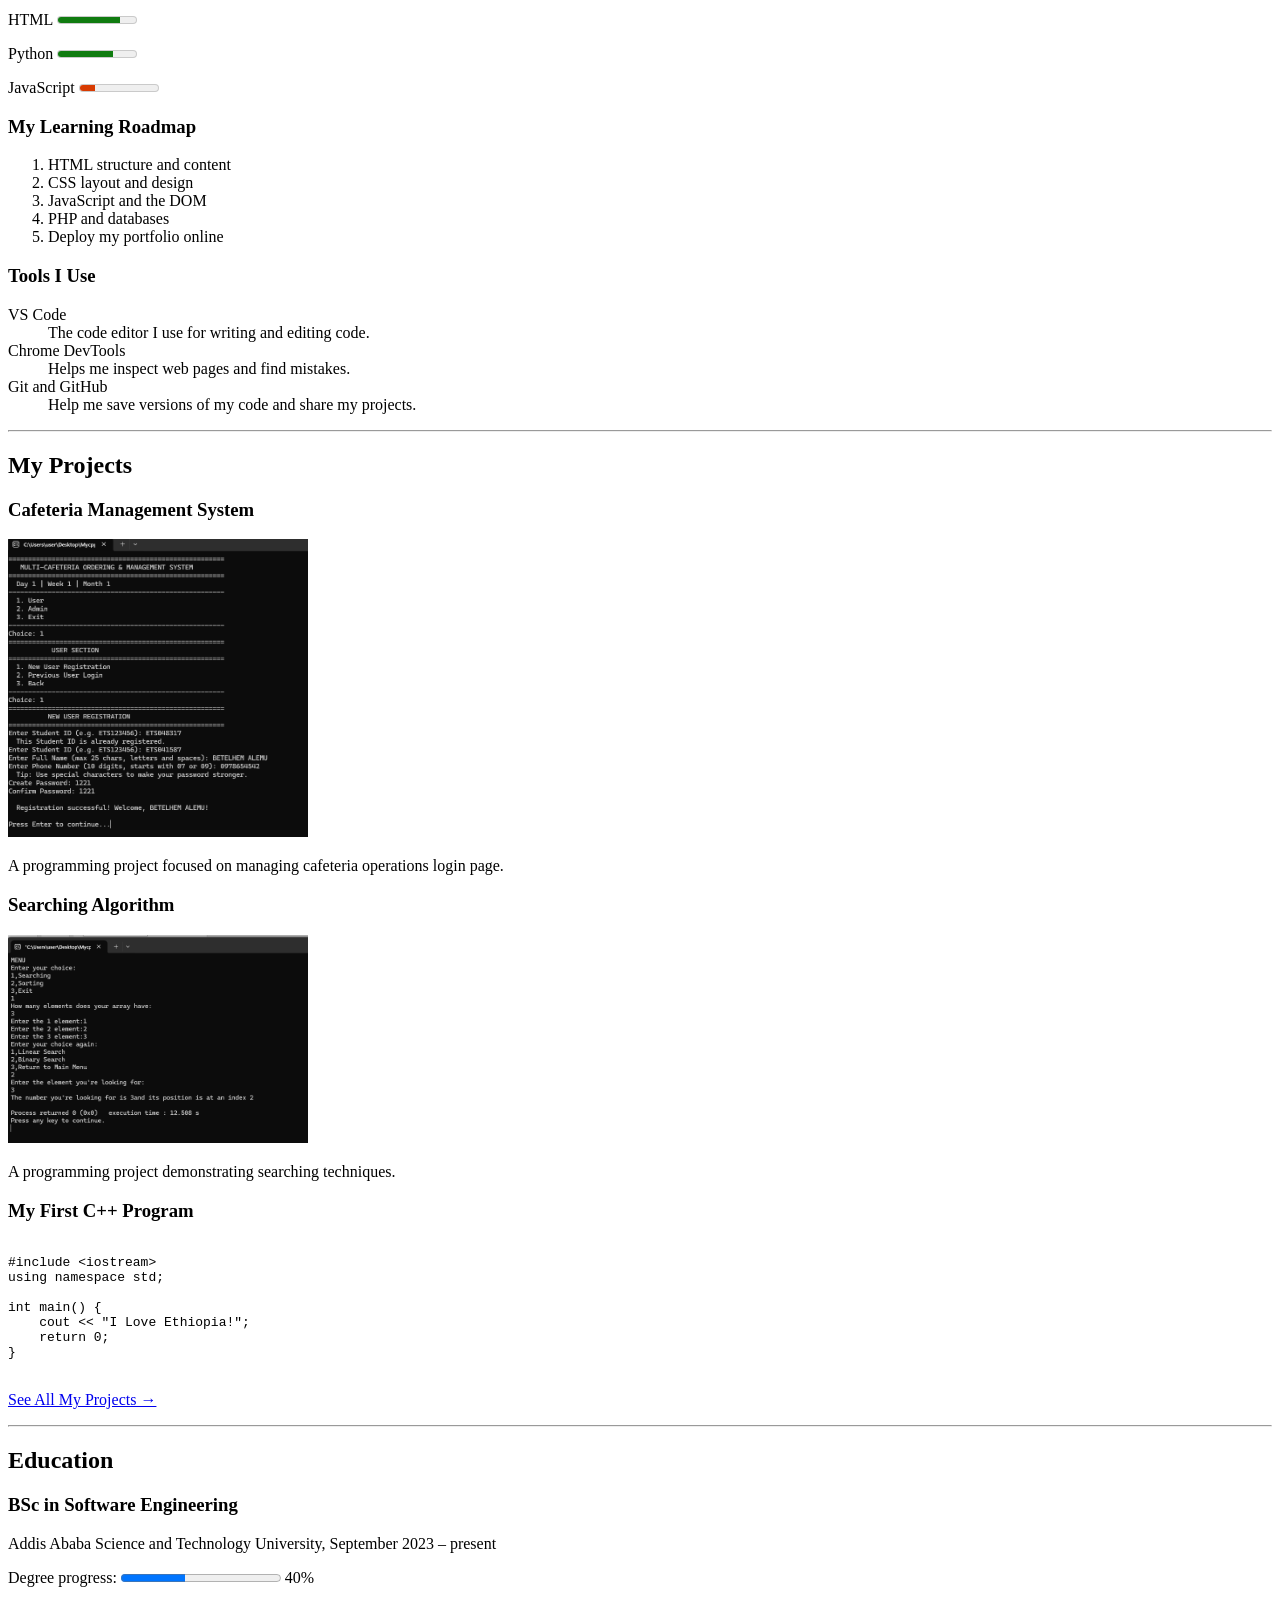
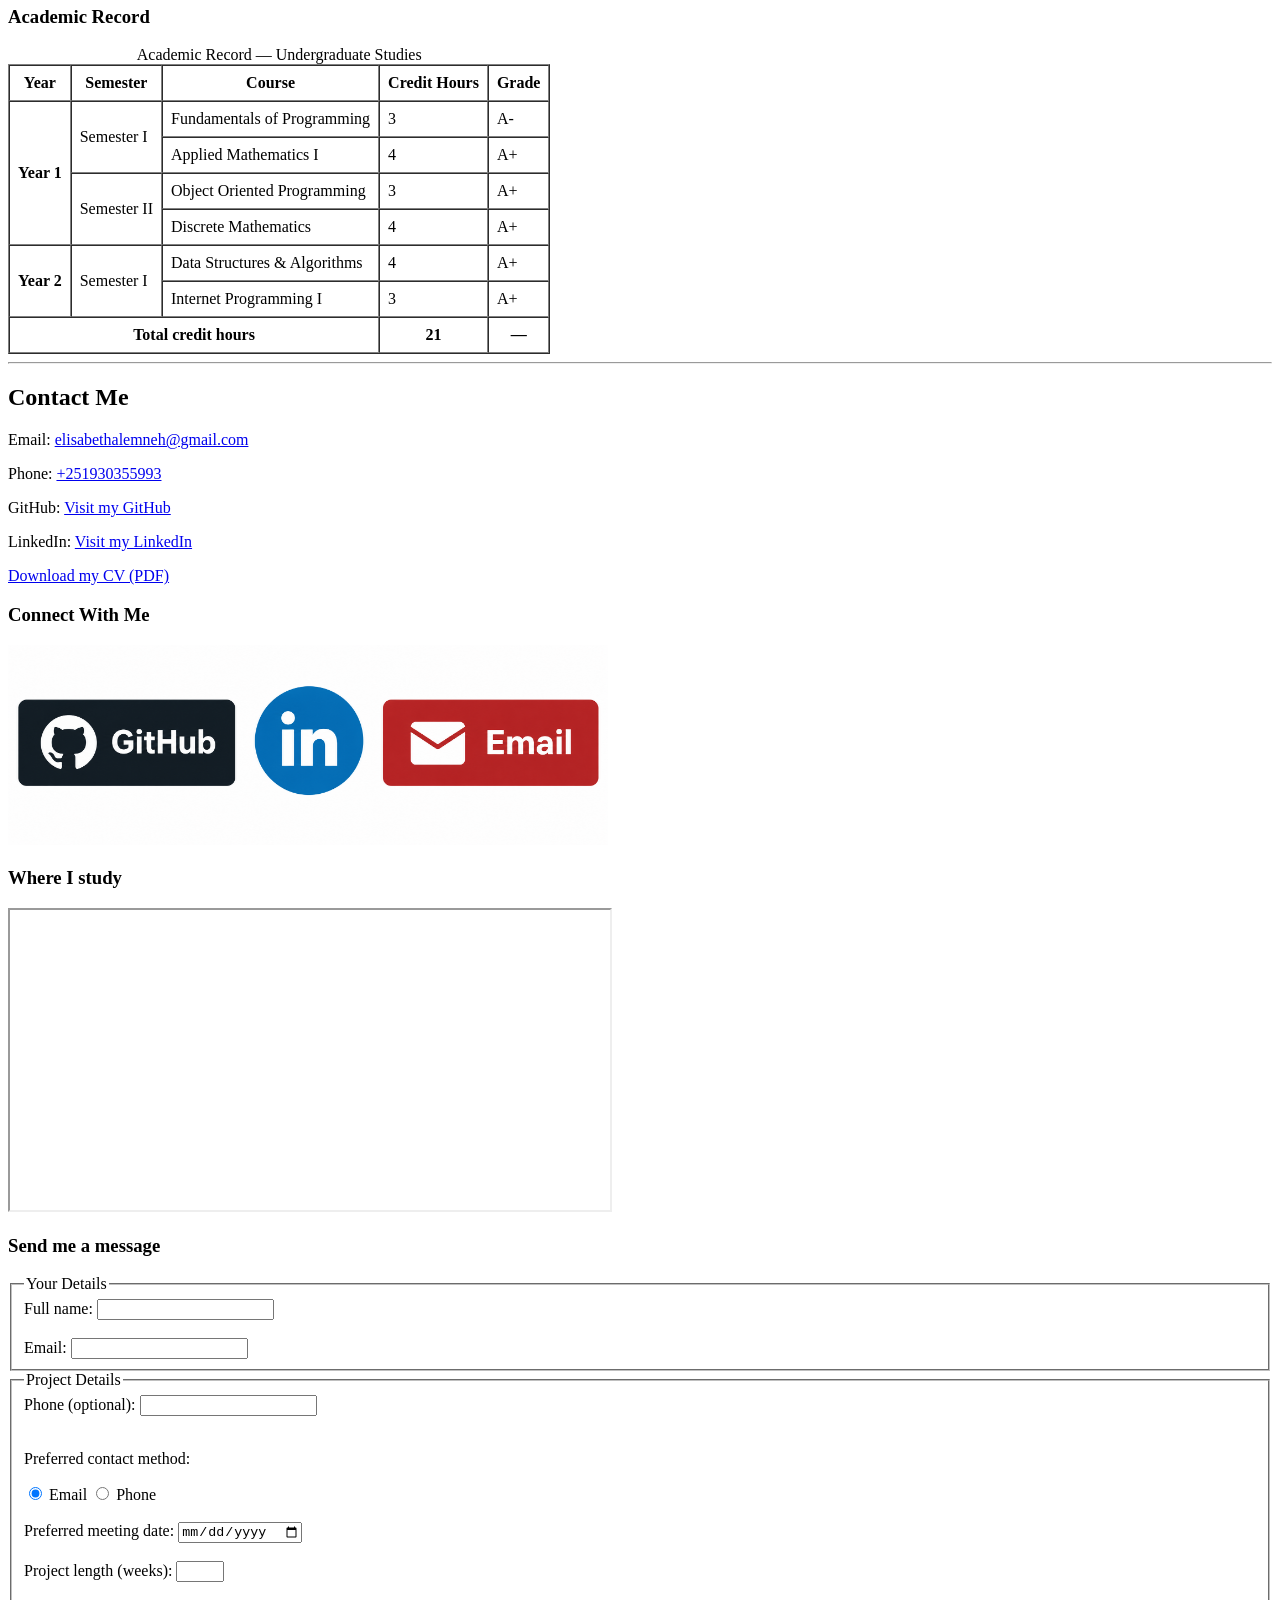
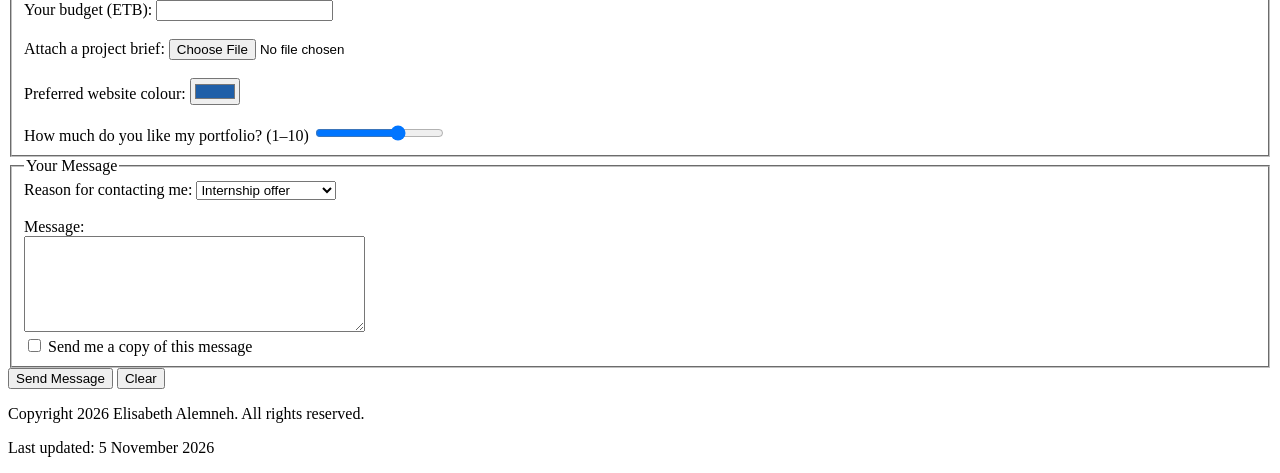
==== commit 5f6a35e6: "Add skill level meters and other improvements" ====
--- a/index.html
+++ b/index.html
@@ -26,6 +26,33 @@
             I am an undergraduate student at Addis Ababa Science and Technology University
             and an aspiring software engineer.
         </p>
+        <button onclick="document.getElementById('hire-dialog').showModal()">
+    Hire me
+</button>
+
+<dialog id="hire-dialog">
+
+    <h2>Available for internships</h2>
+
+    <p>
+        I am available for internships and freelance web projects from June 2027.
+    </p>
+
+    <p>
+        Send me a message or download my CV.
+    </p>
+
+    <a href="#contact">Send me a message</a>
+
+    <a href="files/cv.pdf" download>Download my CV</a>
+
+    <br><br>
+
+    <button onclick="document.getElementById('hire-dialog').close()">
+        Close
+    </button>
+
+</dialog>
 
 
         <nav>
@@ -131,6 +158,21 @@
                     </ul>
                 </li>
             </ul>
+            
+        <h3>Skill Levels</h3>
+<p>
+ <label for="lvl-html">HTML</label>
+ <meter id="lvl-html" value="0.8" min="0" max="1">80%</meter>
+</p>
+<p>
+ <label for="lvl-python">Python</label>
+ <meter id="lvl-python" value="0.7" min="0" max="1">70%</meter>
+</p>
+<p>
+ <label for="lvl-js">JavaScript</label>
+ <meter id="lvl-js" value="0.2" min="0" max="1" low="0.3" high="0.7"
+optimum="1">20%</meter>
+</p>
 
             <h3>My Learning Roadmap</h3>
 
@@ -203,25 +245,18 @@
 
         <section id="education">
             <h2>Education</h2>
-
-            <p>
-                Addis Ababa Science and Technology University (AASTU)
-                <br>
-                Undergraduate Student
-                <br>
-                Aspiring Software Engineer
-            </p>
+          <h3>BSc in Software Engineering</h3>
+           <p>Addis Ababa Science and Technology University,
+ <time datetime="2023-09">September 2023</time> – present</p>
+            <p>
+ <label for="degree">Degree progress:</label>
+ <progress id="degree" value="40" max="100">40%</progress> 40%
+</p>
+
 
             <h3>Academic Record</h3>
 
-            <p>
-                Semester I GPA: <strong>3.96/4.00</strong>
-                <br>
-                Semester II GPA: <strong>4.00/4.00</strong>
-                <br>
-                Cumulative GPA: <strong>3.98/4.00</strong>
-            </p>
-
+            
             <table border="1" cellpadding="8" cellspacing="0">
 
                 <caption>Academic Record — Undergraduate Studies</caption>
@@ -432,7 +467,8 @@
     <footer>
         <p>Copyright 2026 Elisabeth Alemneh. All rights reserved.</p>
 
-        
+        <p>Last updated: <time datetime="2026-11-05">5 November 2026</time></p>
+
     </footer>
 </body>
 
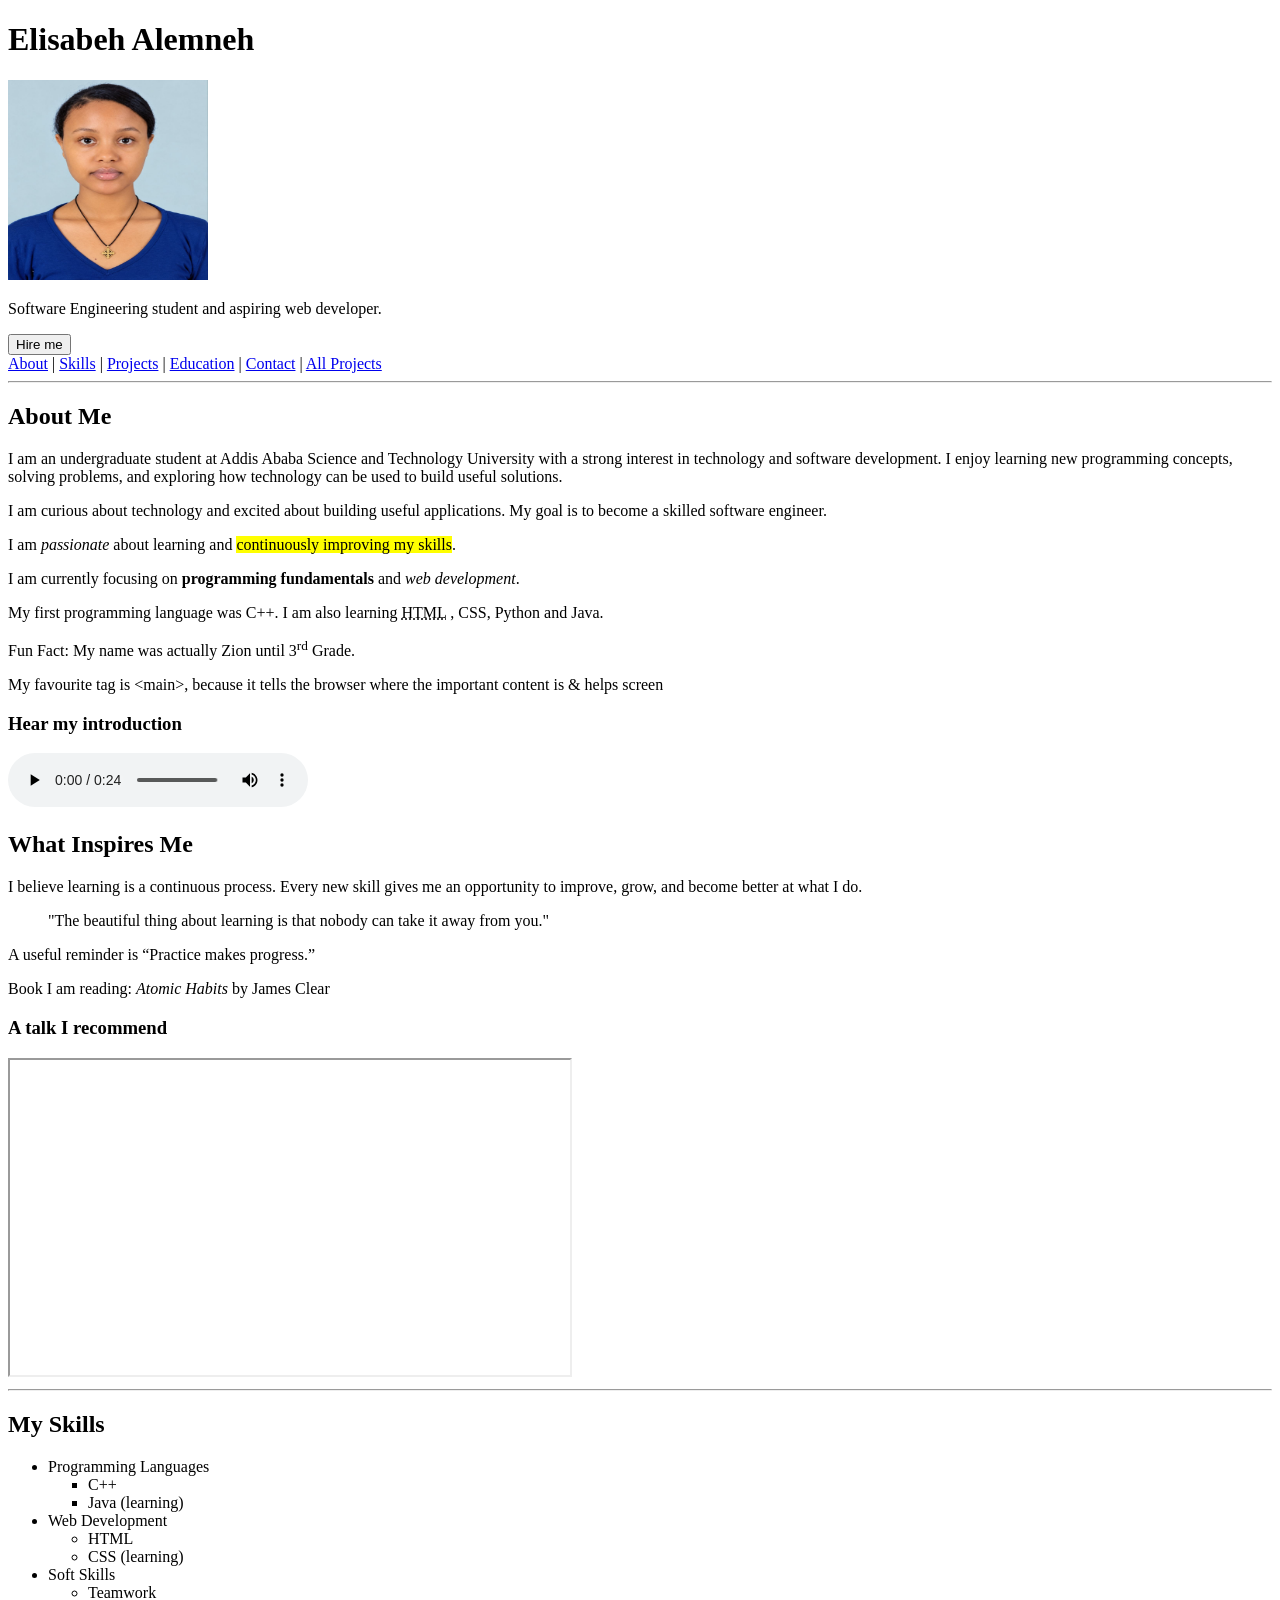
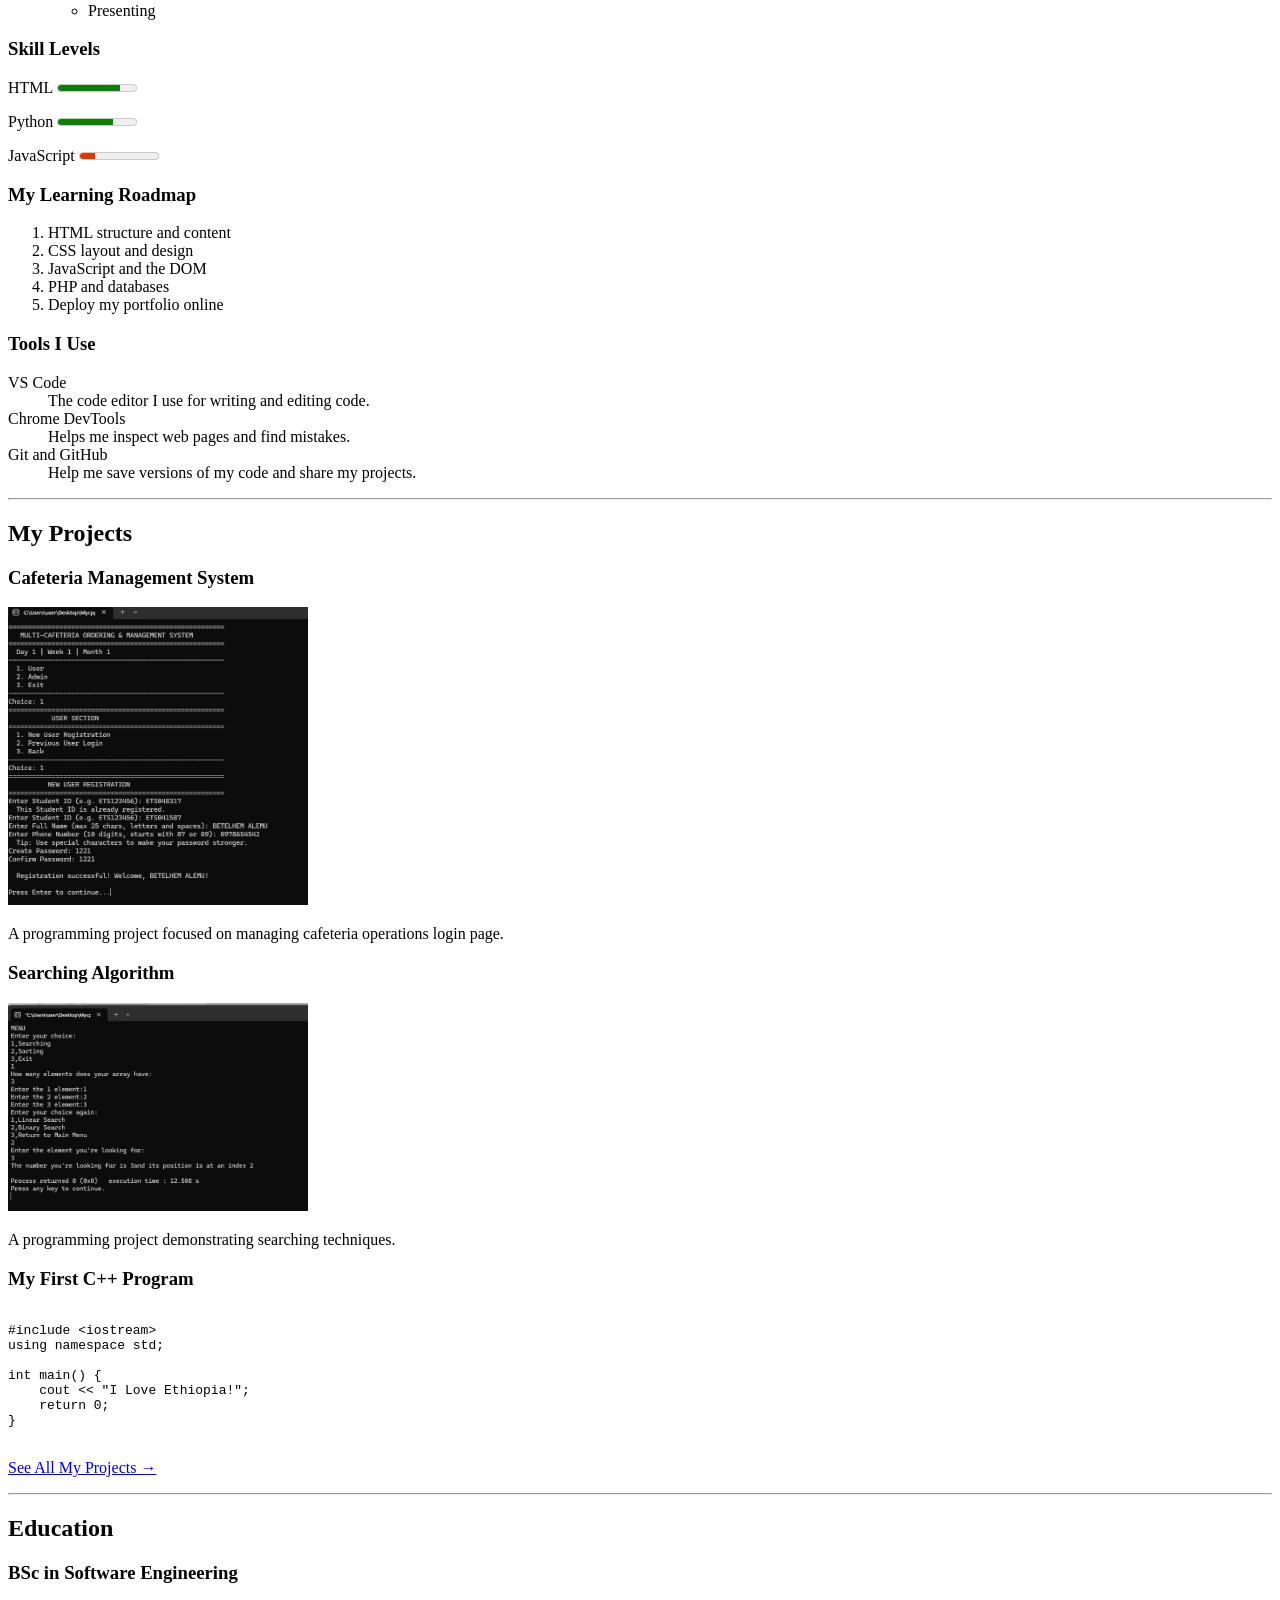
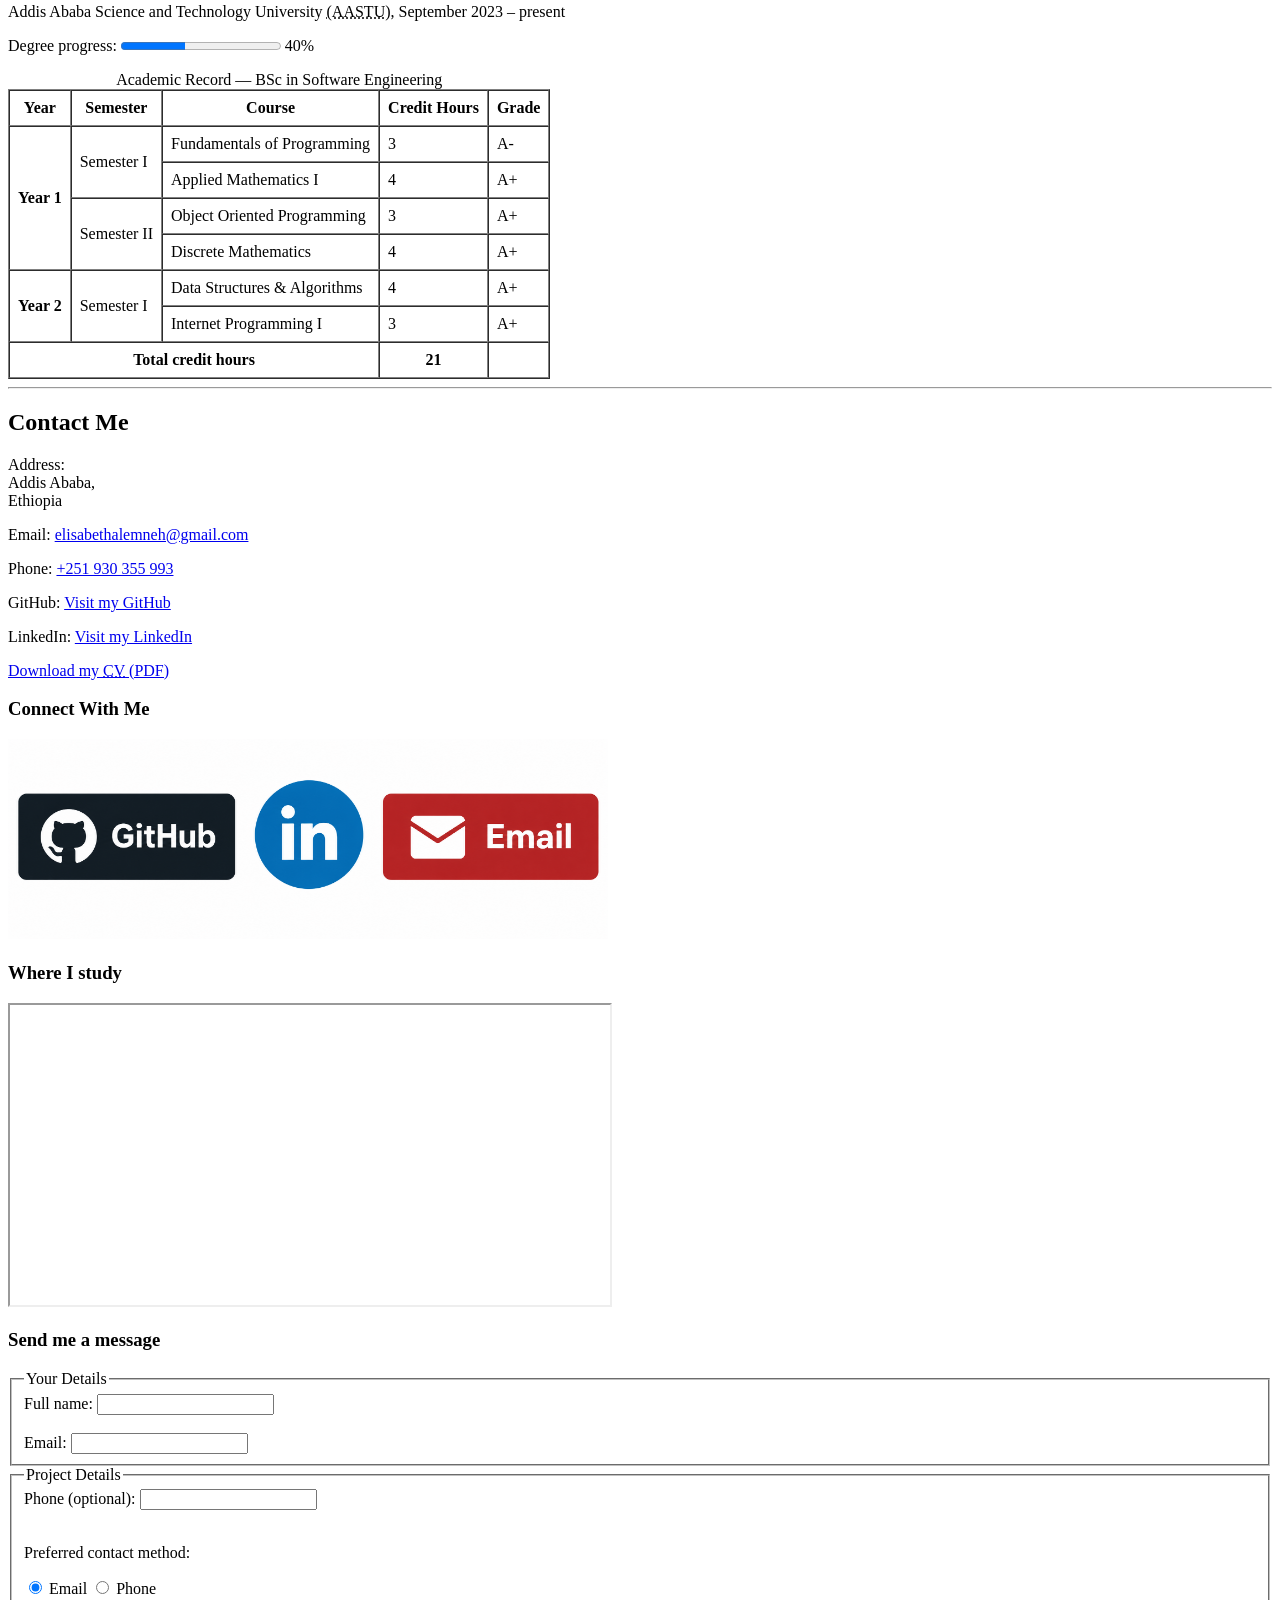
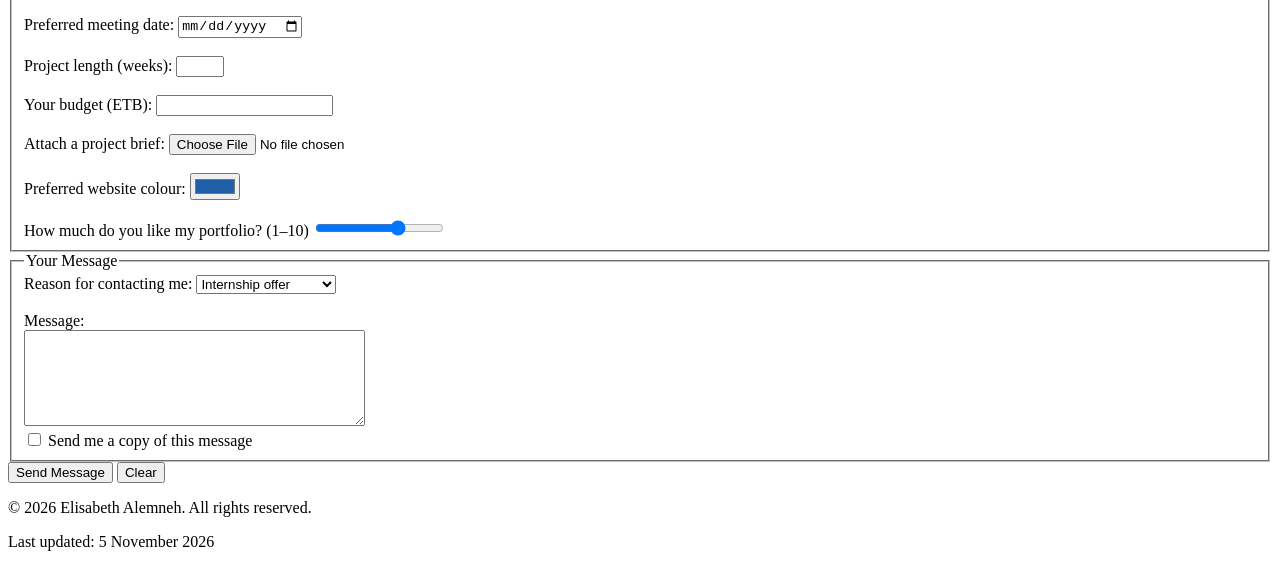
==== commit 393a03e3: "Add abbreviations, HTML entities, and time elements" ====
--- a/index.html
+++ b/index.html
@@ -17,14 +17,13 @@
 <body>
     <header>
 
-        <h1>Welcome to My Portfolio</h1>
+        <h1>Elisabeh Alemneh</h1>
 
         <img src="images/profile.jpg" alt="My Profile Picture" width="200" height="200">
 
         <p>
-            Hello! My name is <strong>Elisabeth Alemneh</strong>.
-            I am an undergraduate student at Addis Ababa Science and Technology University
-            and an aspiring software engineer.
+           Software Engineering student and aspiring web developer.
+
         </p>
         <button onclick="document.getElementById('hire-dialog').showModal()">
     Hire me
@@ -75,6 +74,34 @@
                 I enjoy learning new programming concepts, solving problems, and
                 exploring how technology can be used to build useful solutions.
             </p>
+             <p>
+                I am curious about technology and excited about building useful applications.
+                My goal is to become a skilled software engineer.
+            </p>
+
+            <p>
+                I am <em>passionate</em> about learning and
+                <mark>continuously improving my skills</mark>.
+            </p>
+
+            <p>
+                I am currently focusing on <b>programming fundamentals</b>
+                and <i>web development</i>.
+            </p>
+
+            <p>
+                My first programming language was C++.
+                I am also learning <abbr title="HyperText Markup Language">HTML</abbr>
+, CSS, Python and Java.
+            </p>
+
+            <p>
+                Fun Fact: My name was actually Zion until 3<sup>rd</sup> Grade.
+            </p>
+
+            
+            <p>My favourite tag is &lt;main&gt;, because it tells the browser
+ where the important content is &amp; helps screen 
             <h3>Hear my introduction</h3>
         <audio controls>
         <source src="media/intro.mp3" type="audio/mpeg">
@@ -94,34 +121,12 @@
             <blockquote>
                 "The beautiful thing about learning is that nobody can take it away from you."
             </blockquote>
-
-            <p>
-                I am curious about technology and excited about building useful applications.
-                My goal is to become a skilled software engineer.
-            </p>
-
-            <p>
-                I am <em>passionate</em> about learning and
-                <mark>continuously improving my skills</mark>.
-            </p>
-
-            <p>
-                I am currently focusing on <b>programming fundamentals</b>
-                and <i>web development</i>.
-            </p>
-
-            <p>
-                My first programming language was C++.
-                I am also learning HTML, CSS, Python and Java.
-            </p>
-
-            <p>
-                Fun Fact: My name was actually Zion until 3<sup>rd</sup> Grade.
-            </p>
-
             <p>
                 A useful reminder is <q>Practice makes progress.</q>
             </p>
+<p>Book I am reading: <cite>Atomic Habits</cite> by James Clear</p>
+
+           
 
             <h3>A talk I recommend</h3>
             <iframe src="https://www.youtube.com/embed/rOYlOdDgYUU?si=KtXTFaphL41IxzC2"
@@ -246,7 +251,8 @@
         <section id="education">
             <h2>Education</h2>
           <h3>BSc in Software Engineering</h3>
-           <p>Addis Ababa Science and Technology University,
+           <p>Addis Ababa Science and Technology University <abbr title="Addis Ababa Science and Technology University">(AASTU),</abbr>
+
  <time datetime="2023-09">September 2023</time> – present</p>
             <p>
  <label for="degree">Degree progress:</label>
@@ -254,12 +260,11 @@
 </p>
 
 
-            <h3>Academic Record</h3>
 
             
             <table border="1" cellpadding="8" cellspacing="0">
 
-                <caption>Academic Record — Undergraduate Studies</caption>
+                <caption>Academic Record —  BSc in Software Engineering</caption>
 
                 <thead>
                     <tr>
@@ -318,7 +323,7 @@
                     <tr>
                         <th colspan="3">Total credit hours</th>
                         <th>21</th>
-                        <th>—</th>
+                        <th></th>
                     </tr>
                 </tfoot>
 
@@ -330,6 +335,8 @@
 
         <section id="contact">
             <h2>Contact Me</h2>
+            <p>Address:<br>Addis Ababa,<br>Ethiopia</p>
+
 
             <p>
                 Email:
@@ -340,7 +347,7 @@
 
             <p>
                 Phone:
-                <a href="tel:+251930355993">+251930355993</a>
+<a href="tel:+251930355993">+251&nbsp;930&nbsp;355&nbsp;993</a>
             </p>
 
             <p>
@@ -358,7 +365,8 @@
             </p>
 
             <p>
-                <a href="files/cv.pdf" download>Download my CV (PDF)</a>
+                <a href="files/cv.pdf" download>Download my <abbr title="Curriculum Vitae">CV</abbr>
+ (PDF)</a>
             </p>
 
             <h3>Connect With Me</h3>
@@ -465,7 +473,7 @@
 
     </main>
     <footer>
-        <p>Copyright 2026 Elisabeth Alemneh. All rights reserved.</p>
+        <p>&copy; 2026 Elisabeth Alemneh. All rights reserved.</p>
 
         <p>Last updated: <time datetime="2026-11-05">5 November 2026</time></p>
 
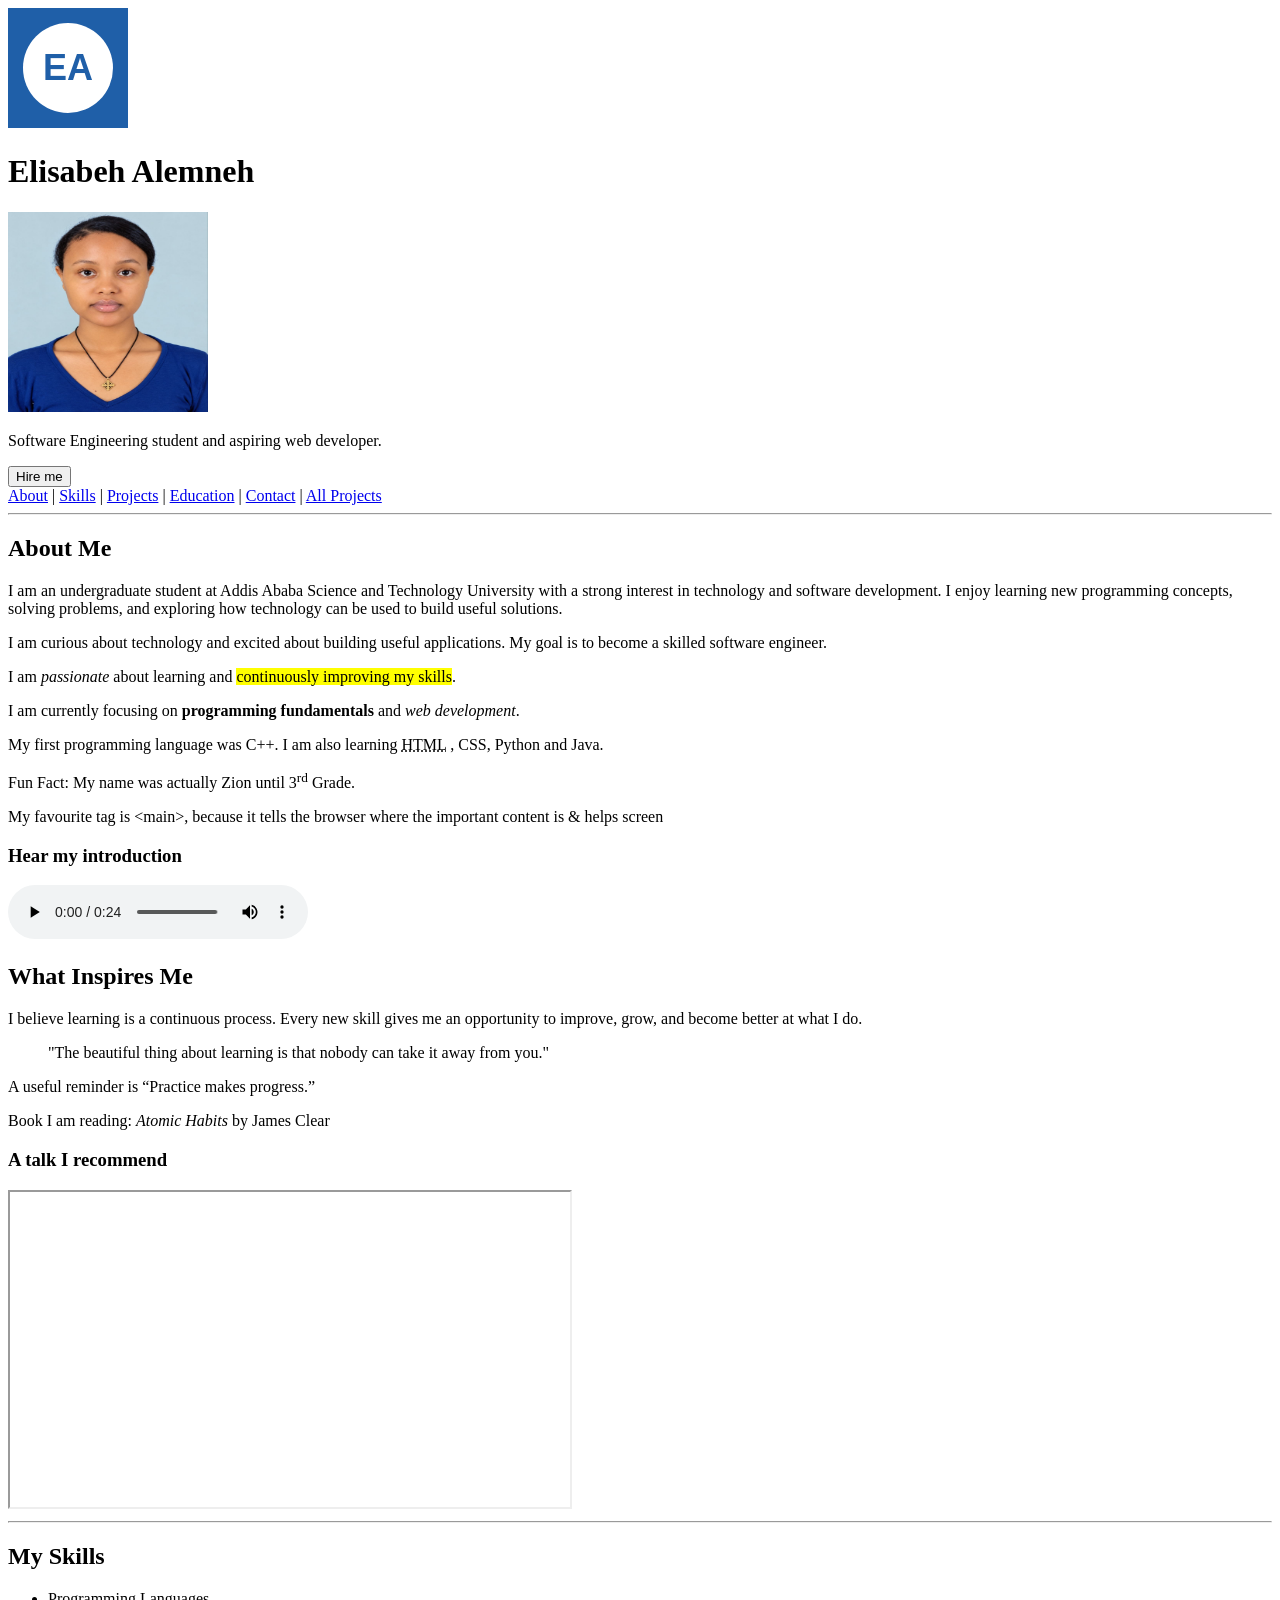
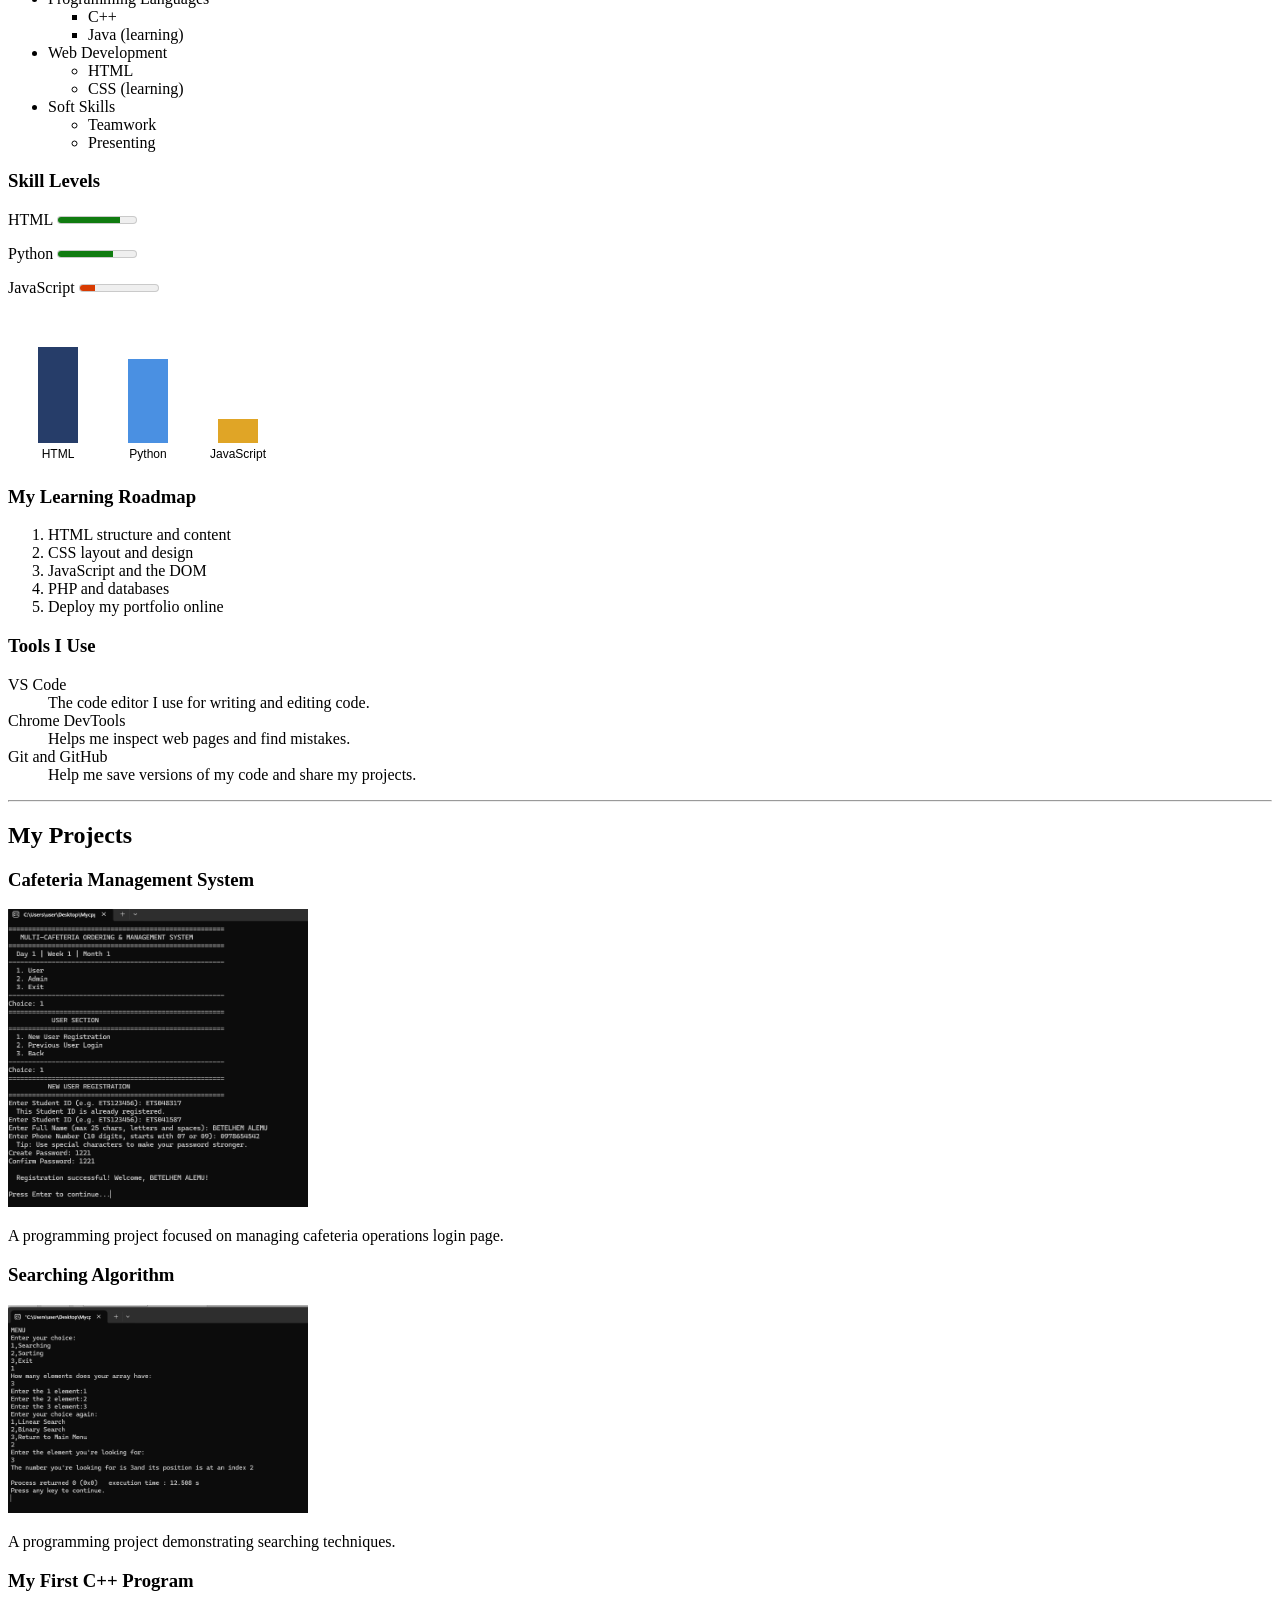
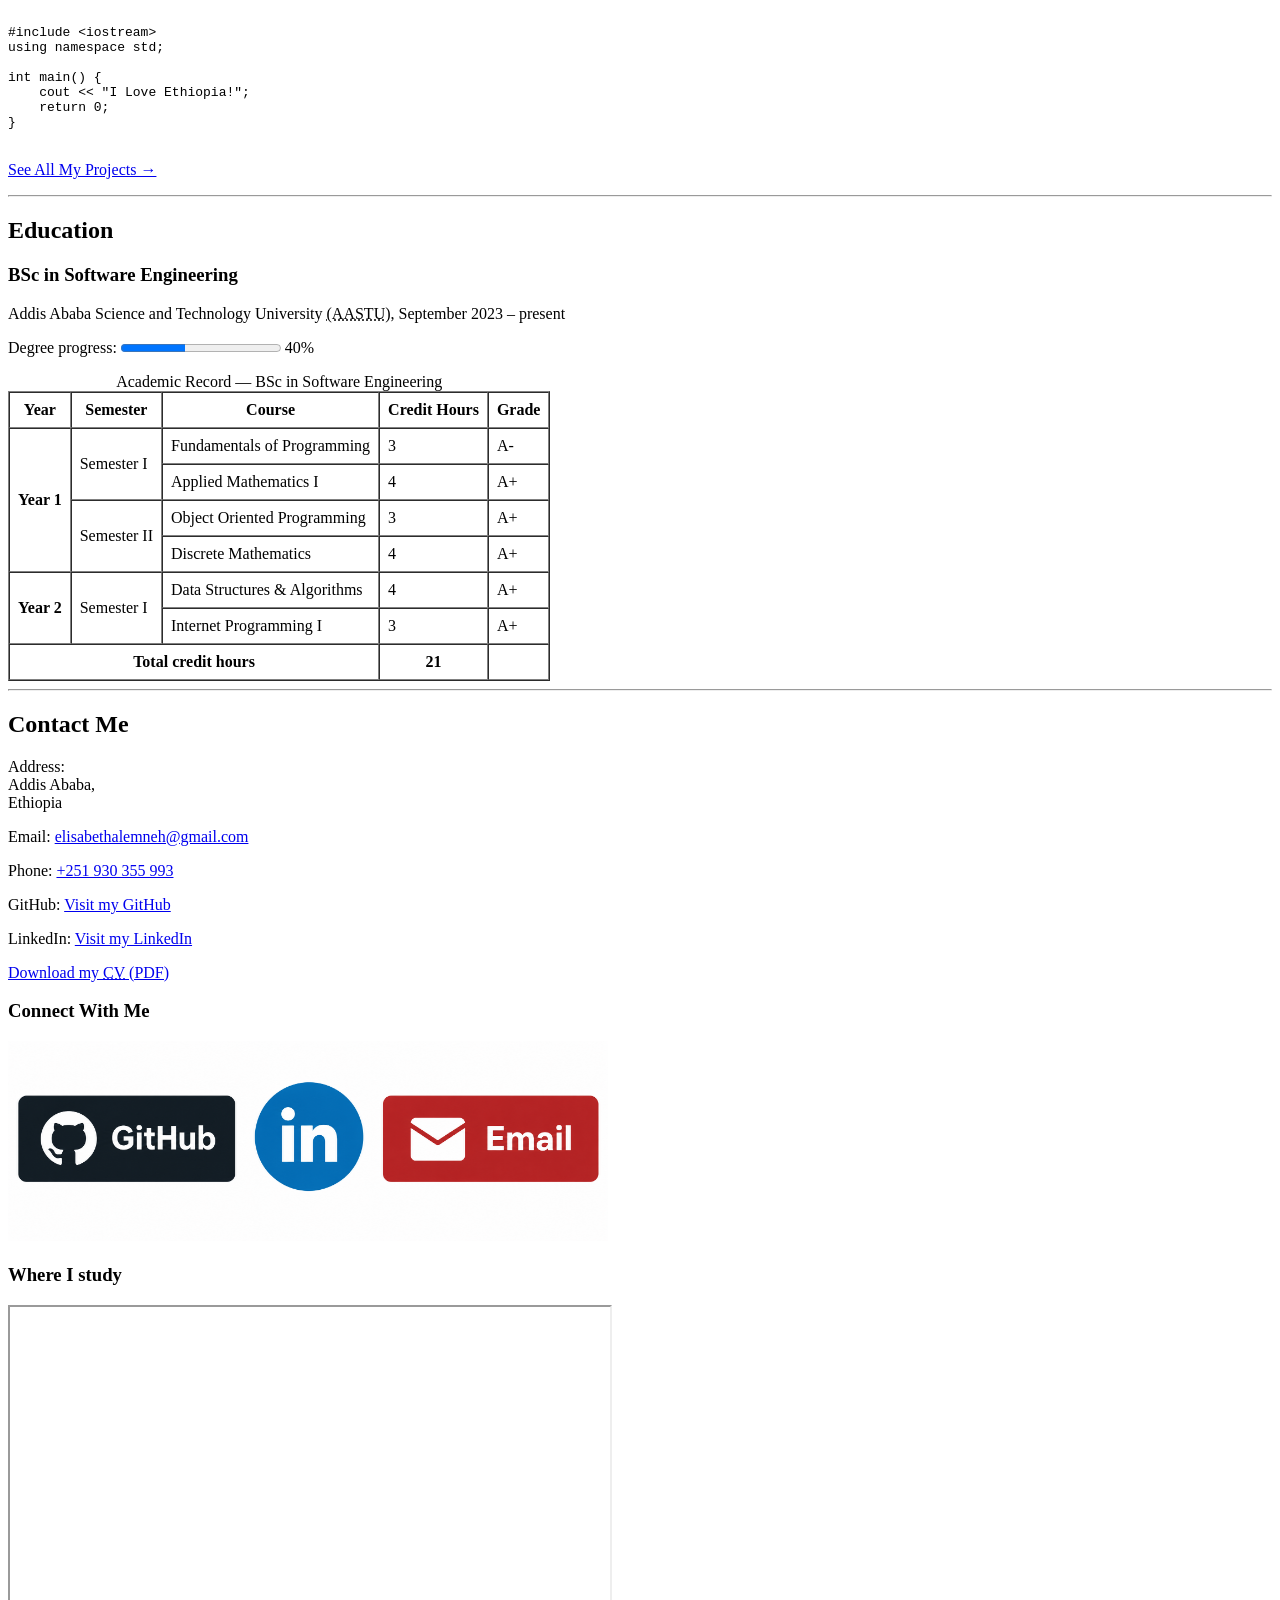
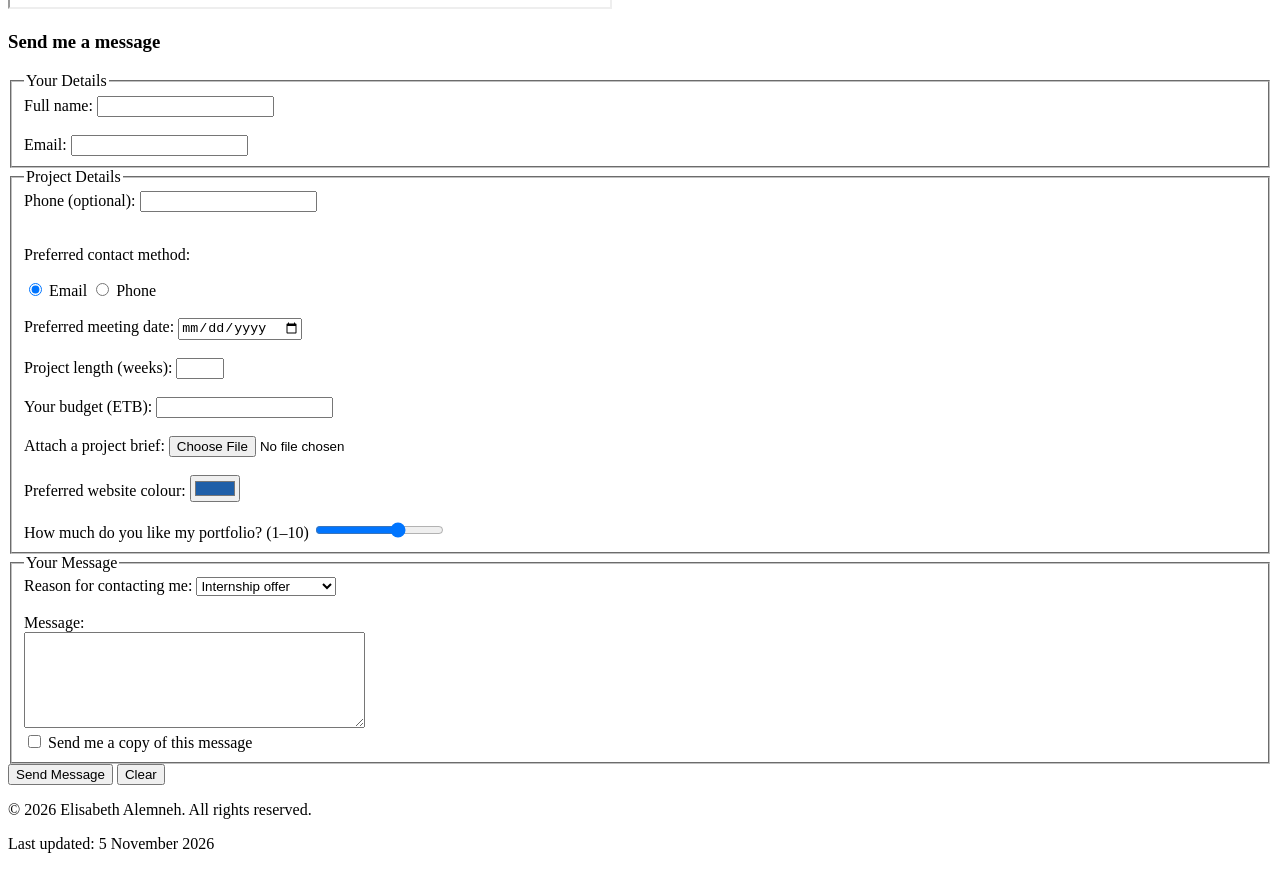
==== commit b4ba5193: "Draw personal logo and skills bar chart using Canvas and JavaScript" ====
--- a/index.html
+++ b/index.html
@@ -16,6 +16,8 @@
 
 <body>
     <header>
+        <canvas id="logo" width="120" height="120">
+Elisabeth </canvas>
 
         <h1>Elisabeh Alemneh</h1>
 
@@ -177,7 +179,12 @@
  <label for="lvl-js">JavaScript</label>
  <meter id="lvl-js" value="0.2" min="0" max="1" low="0.3" high="0.7"
 optimum="1">20%</meter>
+
+
 </p>
+ <canvas id="skillsChart" width="300" height="150">
+    Skills bar chart
+</canvas>
 
             <h3>My Learning Roadmap</h3>
 
@@ -478,6 +485,52 @@
         <p>Last updated: <time datetime="2026-11-05">5 November 2026</time></p>
 
     </footer>
+
+    <script>
+ const canvas = document.getElementById('logo');
+ const ctx = canvas.getContext('2d');
+ // 1. Blue square background: x, y, width, height
+ ctx.fillStyle = "#1f5fa8";
+ ctx.fillRect(0, 0, 120, 120);
+ // 2. White circle: centre x, centre y, radius, start angle, end angle
+ ctx.beginPath();
+ ctx.arc(60, 60, 45, 0, 2 * Math.PI);
+ ctx.fillStyle = "white";
+ ctx.fill();
+ // 3. Initials in the middle
+ ctx.fillStyle = "#1f5fa8";
+ ctx.font = "bold 36px Arial";
+ ctx.textAlign = "center";
+ ctx.textBaseline = "middle";
+ ctx.fillText("EA", 60, 62);
+
+ // Skills bar chart
+const chart = document.getElementById("skillsChart");
+const chartCtx = chart.getContext("2d");
+
+// HTML bar
+chartCtx.fillStyle = "#263D69";
+chartCtx.fillRect(30, 34, 40, 96);
+
+// Python bar
+chartCtx.fillStyle = "#4A90E2";
+chartCtx.fillRect(120, 46, 40, 84);
+
+// JavaScript bar
+chartCtx.fillStyle = "#E0A526";
+chartCtx.fillRect(210, 106, 40, 24);
+
+// Skill names
+chartCtx.fillStyle = "black";
+chartCtx.font = "12px Arial";
+chartCtx.textAlign = "center";
+
+chartCtx.fillText("HTML", 50, 145);
+chartCtx.fillText("Python", 140, 145);
+chartCtx.fillText("JavaScript", 230, 145);
+</script>
+
+
 </body>
 
 </html>
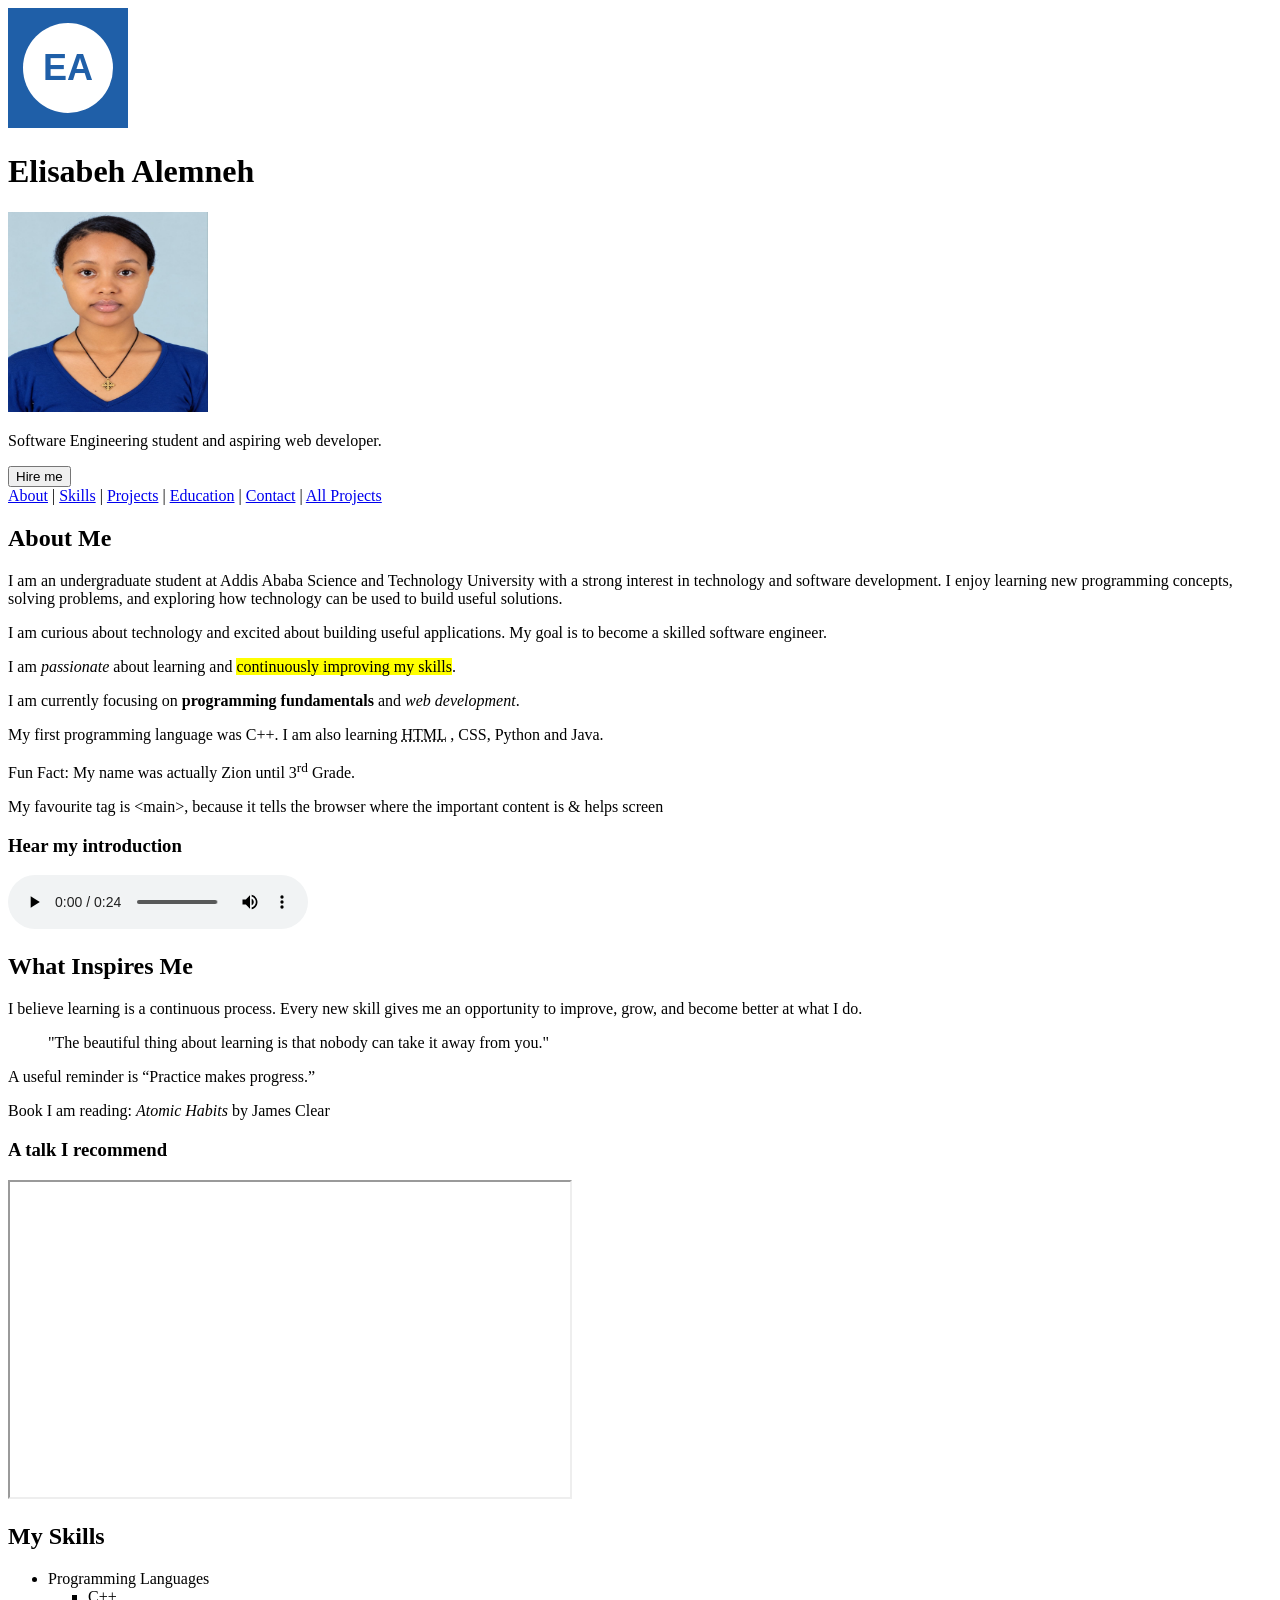
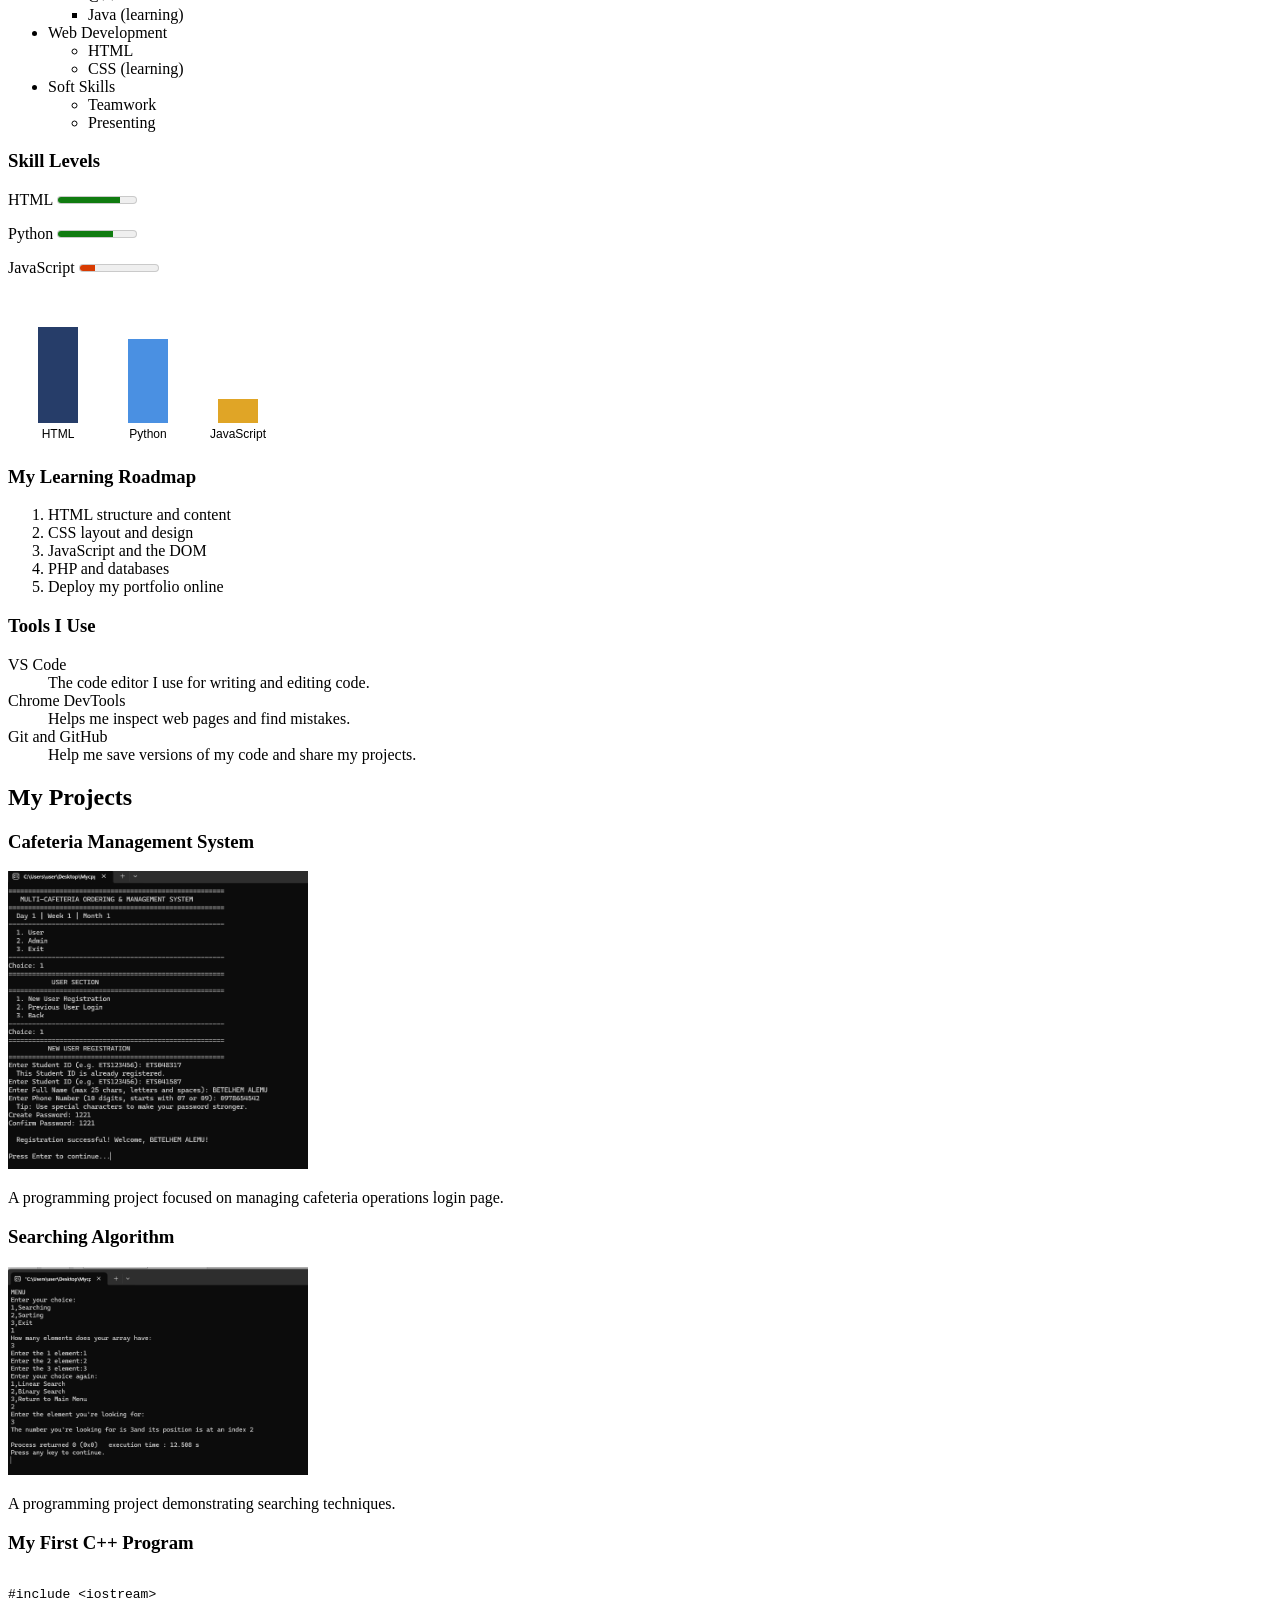
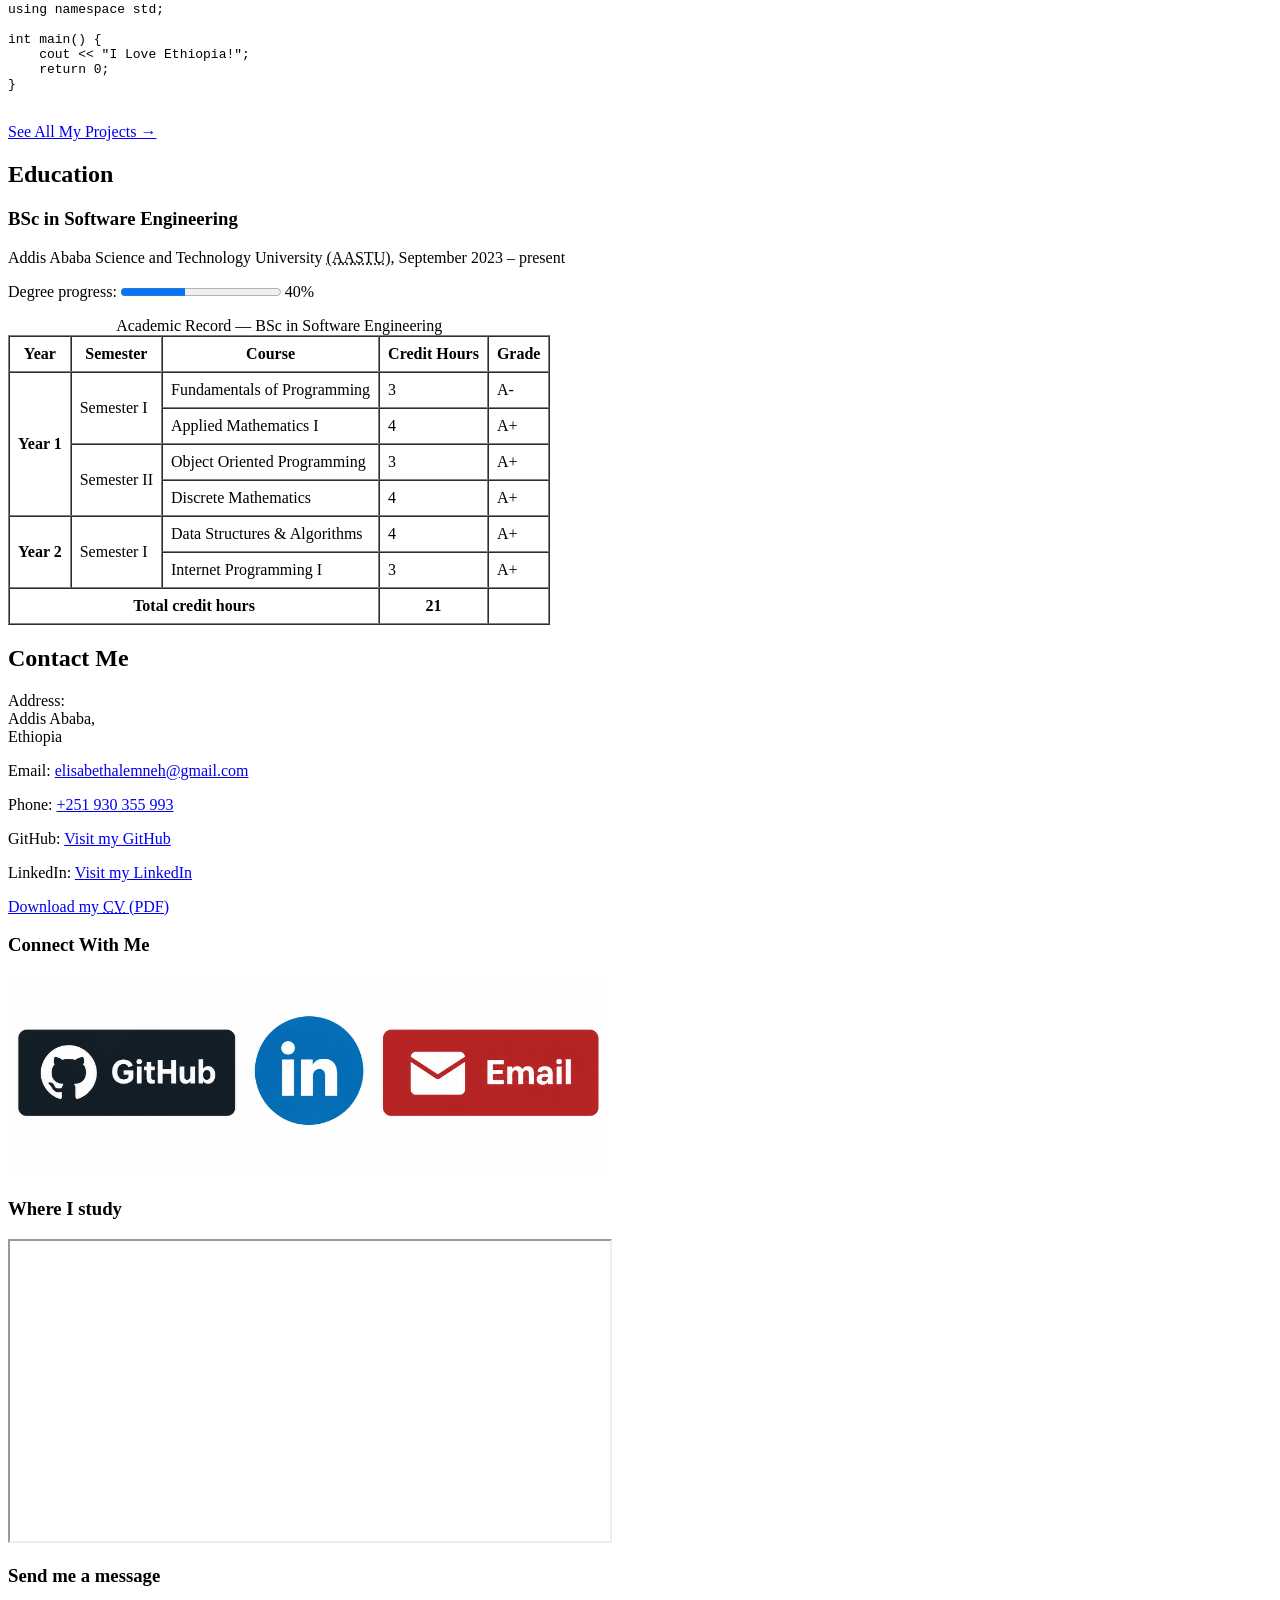
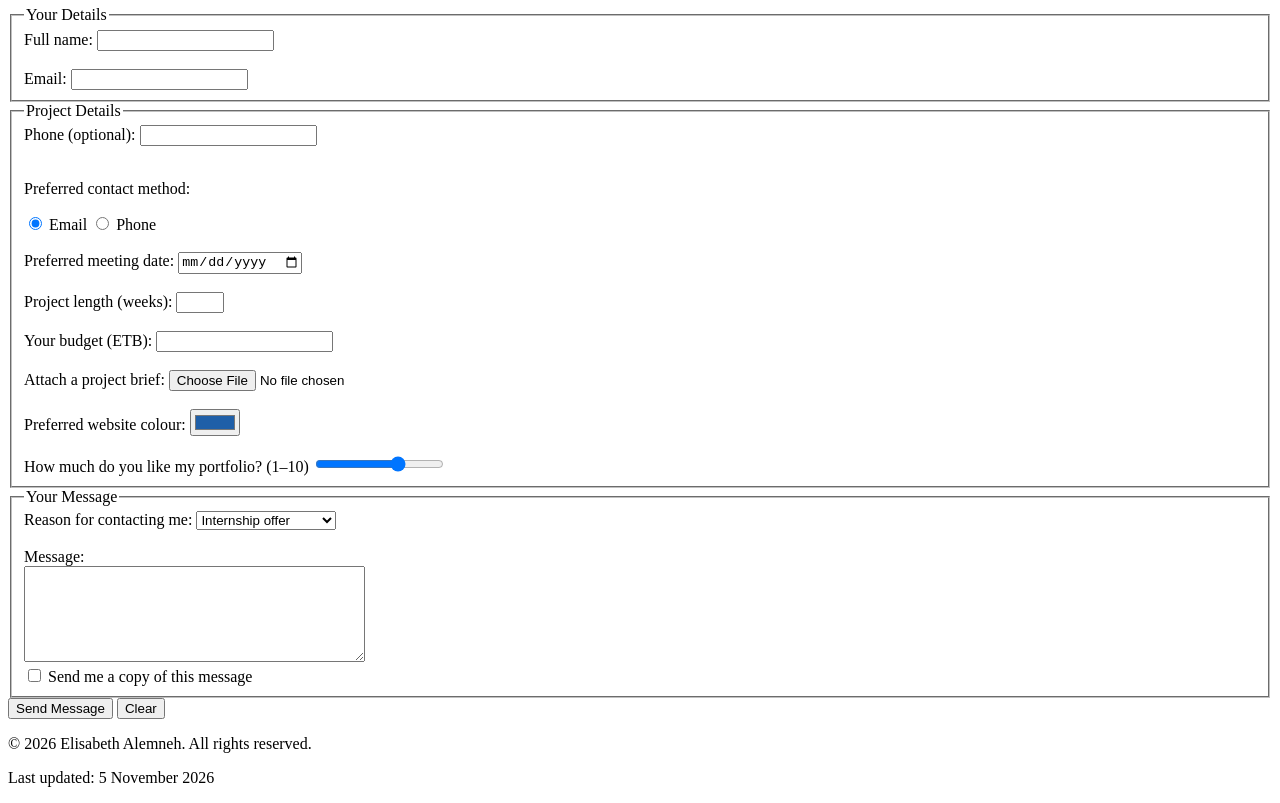
==== commit 4045e941: "Added some improvements" ====
--- a/index.html
+++ b/index.html
@@ -65,7 +65,6 @@
             <a href="projects.html">All Projects</a>
         </nav>
     </header>
-    <hr>
     <main>
         <section id="about">
             <h2>About Me</h2>
@@ -138,7 +137,6 @@
             </iframe>
         </aside>
 
-        <hr>
 
         <section id="skills">
             <h2>My Skills</h2>
@@ -210,7 +208,6 @@
             </dl>
         </section>
 
-        <hr>
 
         <section id="projects">
             <h2>My Projects</h2>
@@ -253,7 +250,6 @@
             </p>
         </section>
 
-        <hr>
 
         <section id="education">
             <h2>Education</h2>
@@ -338,7 +334,6 @@
 
         </section>
 
-        <hr>
 
         <section id="contact">
             <h2>Contact Me</h2>
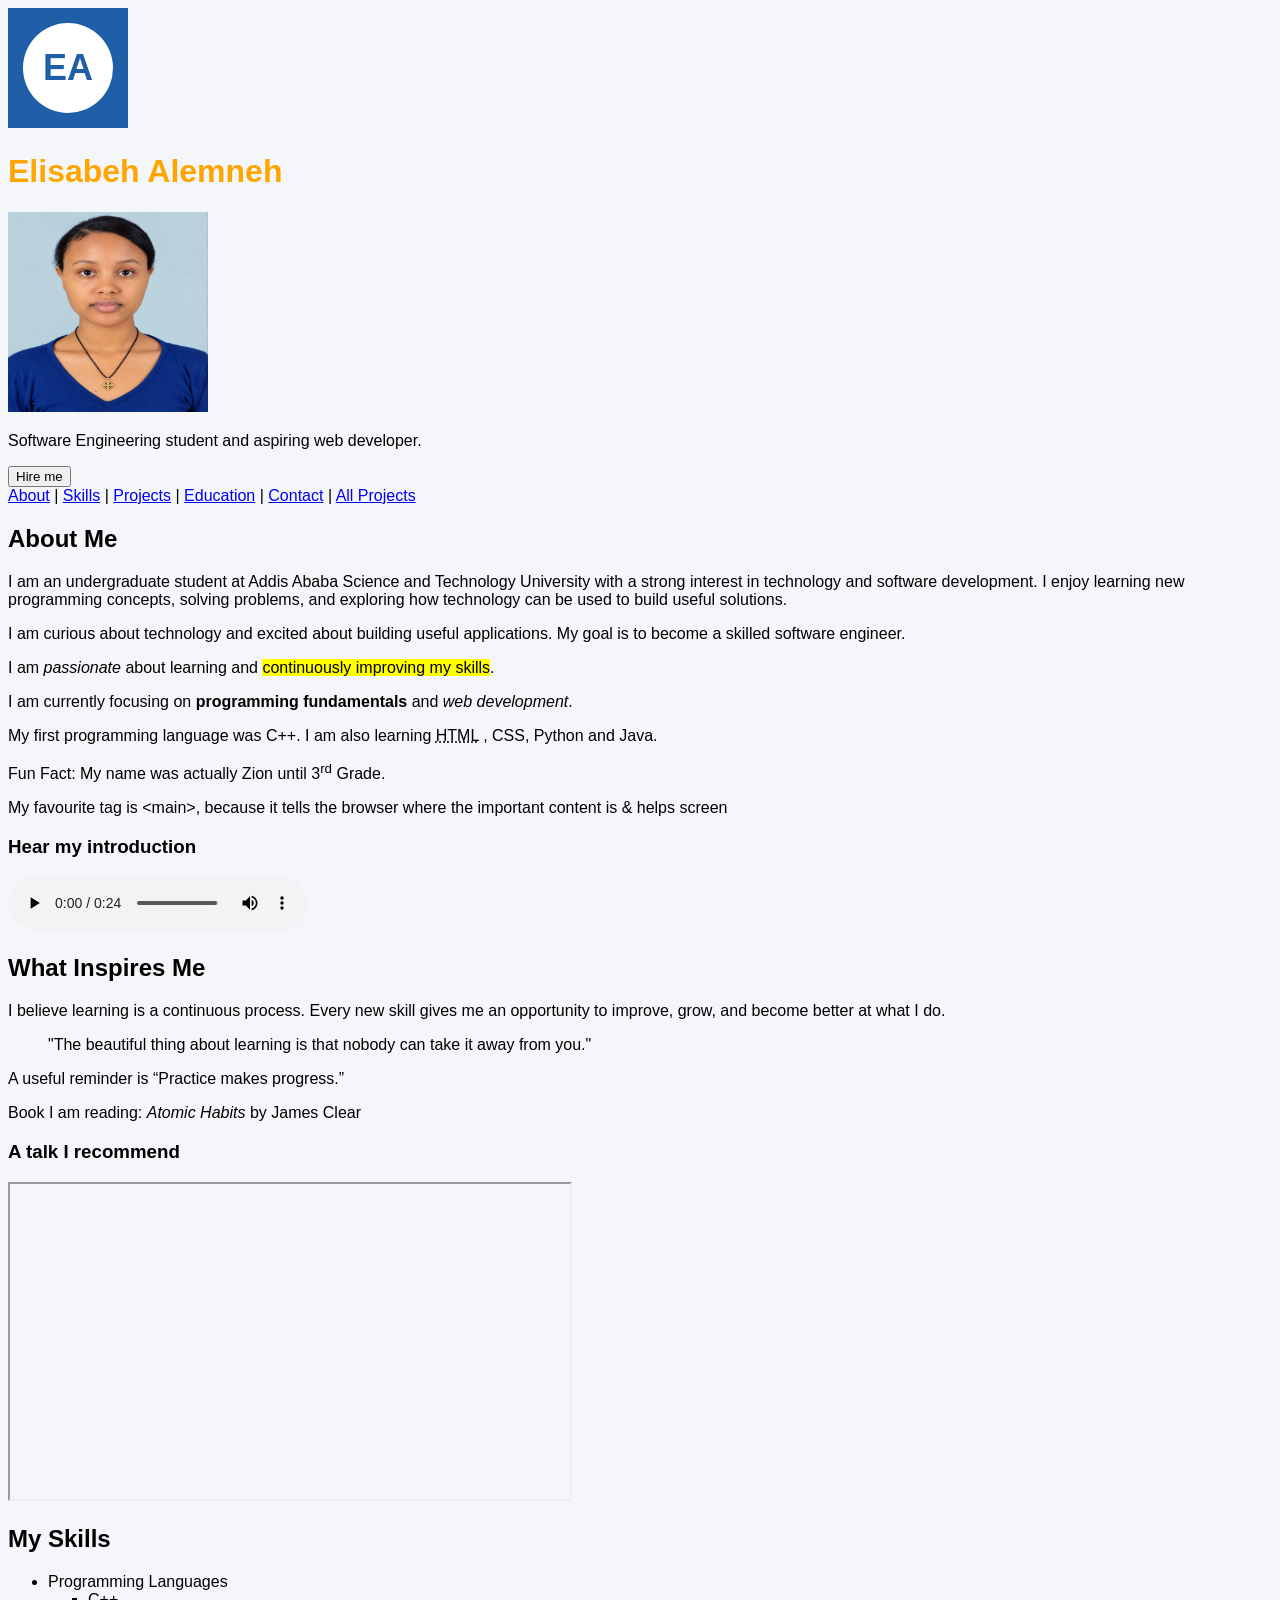
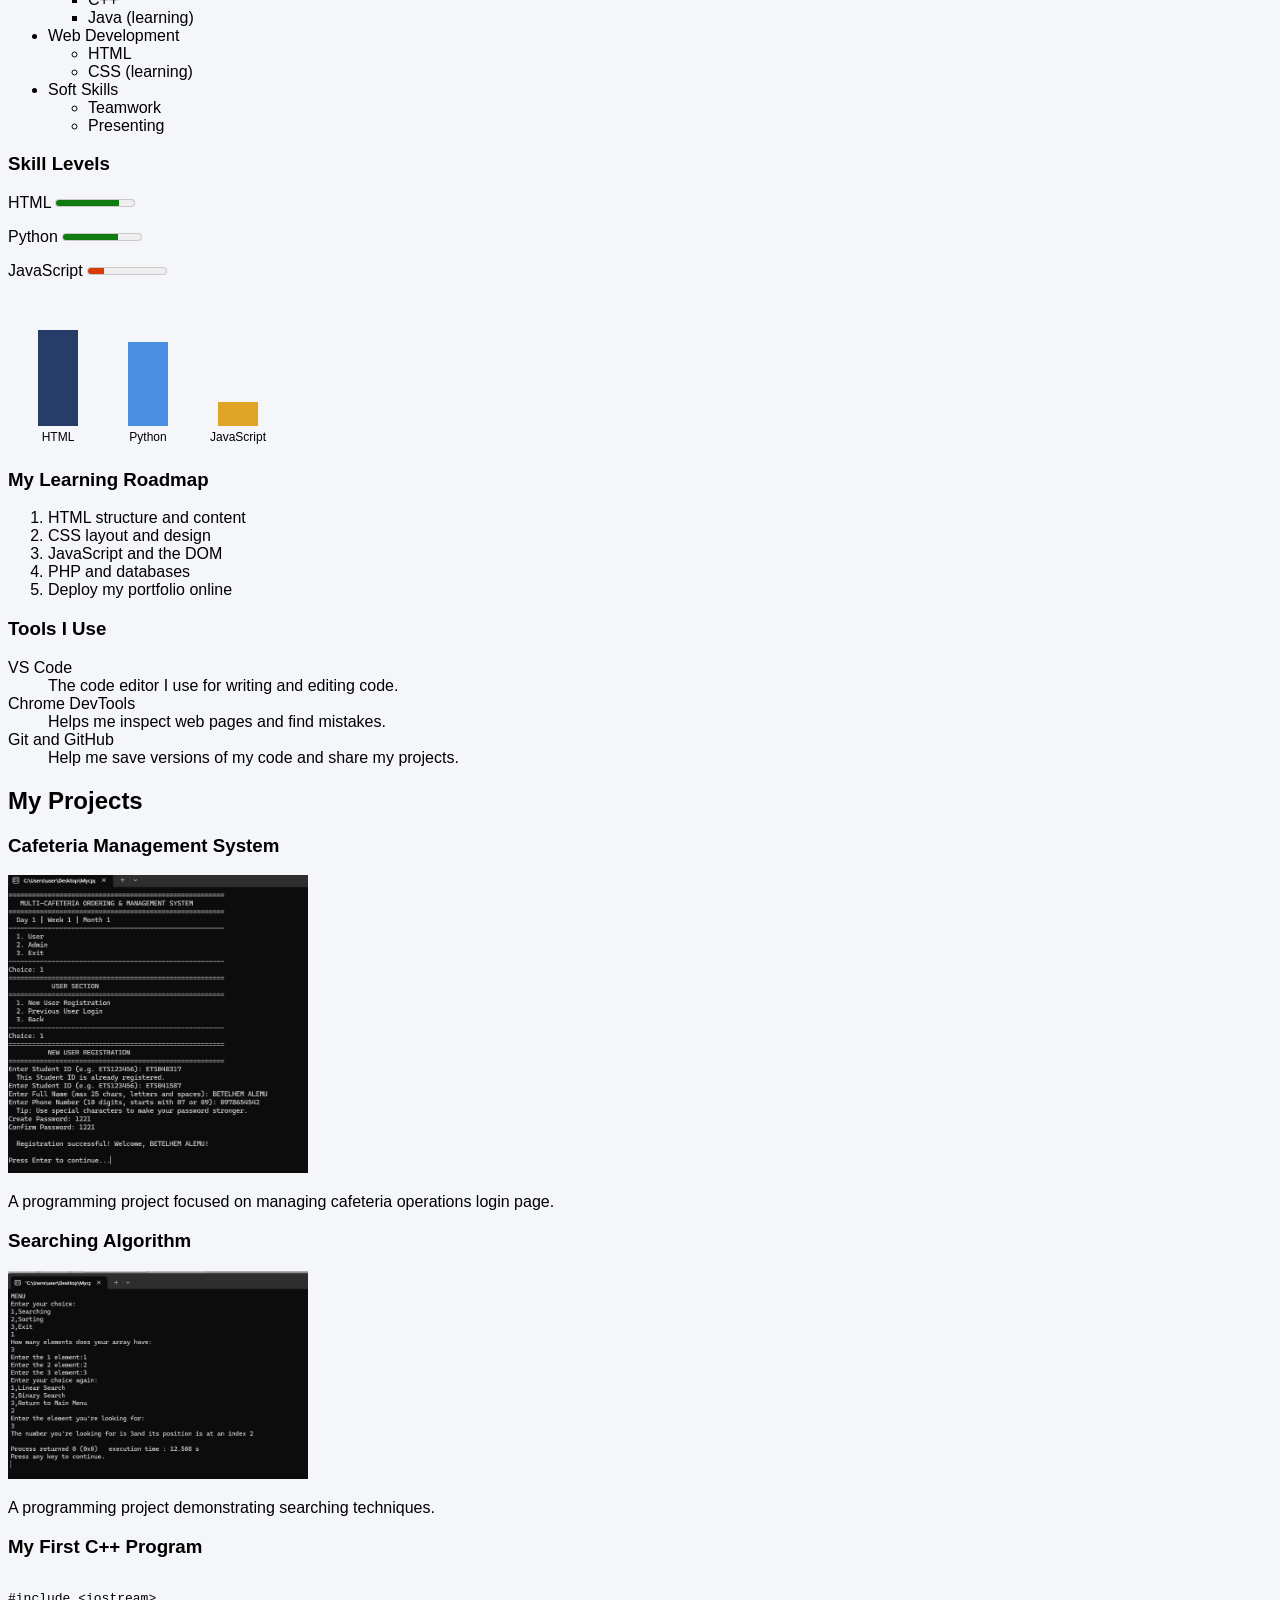
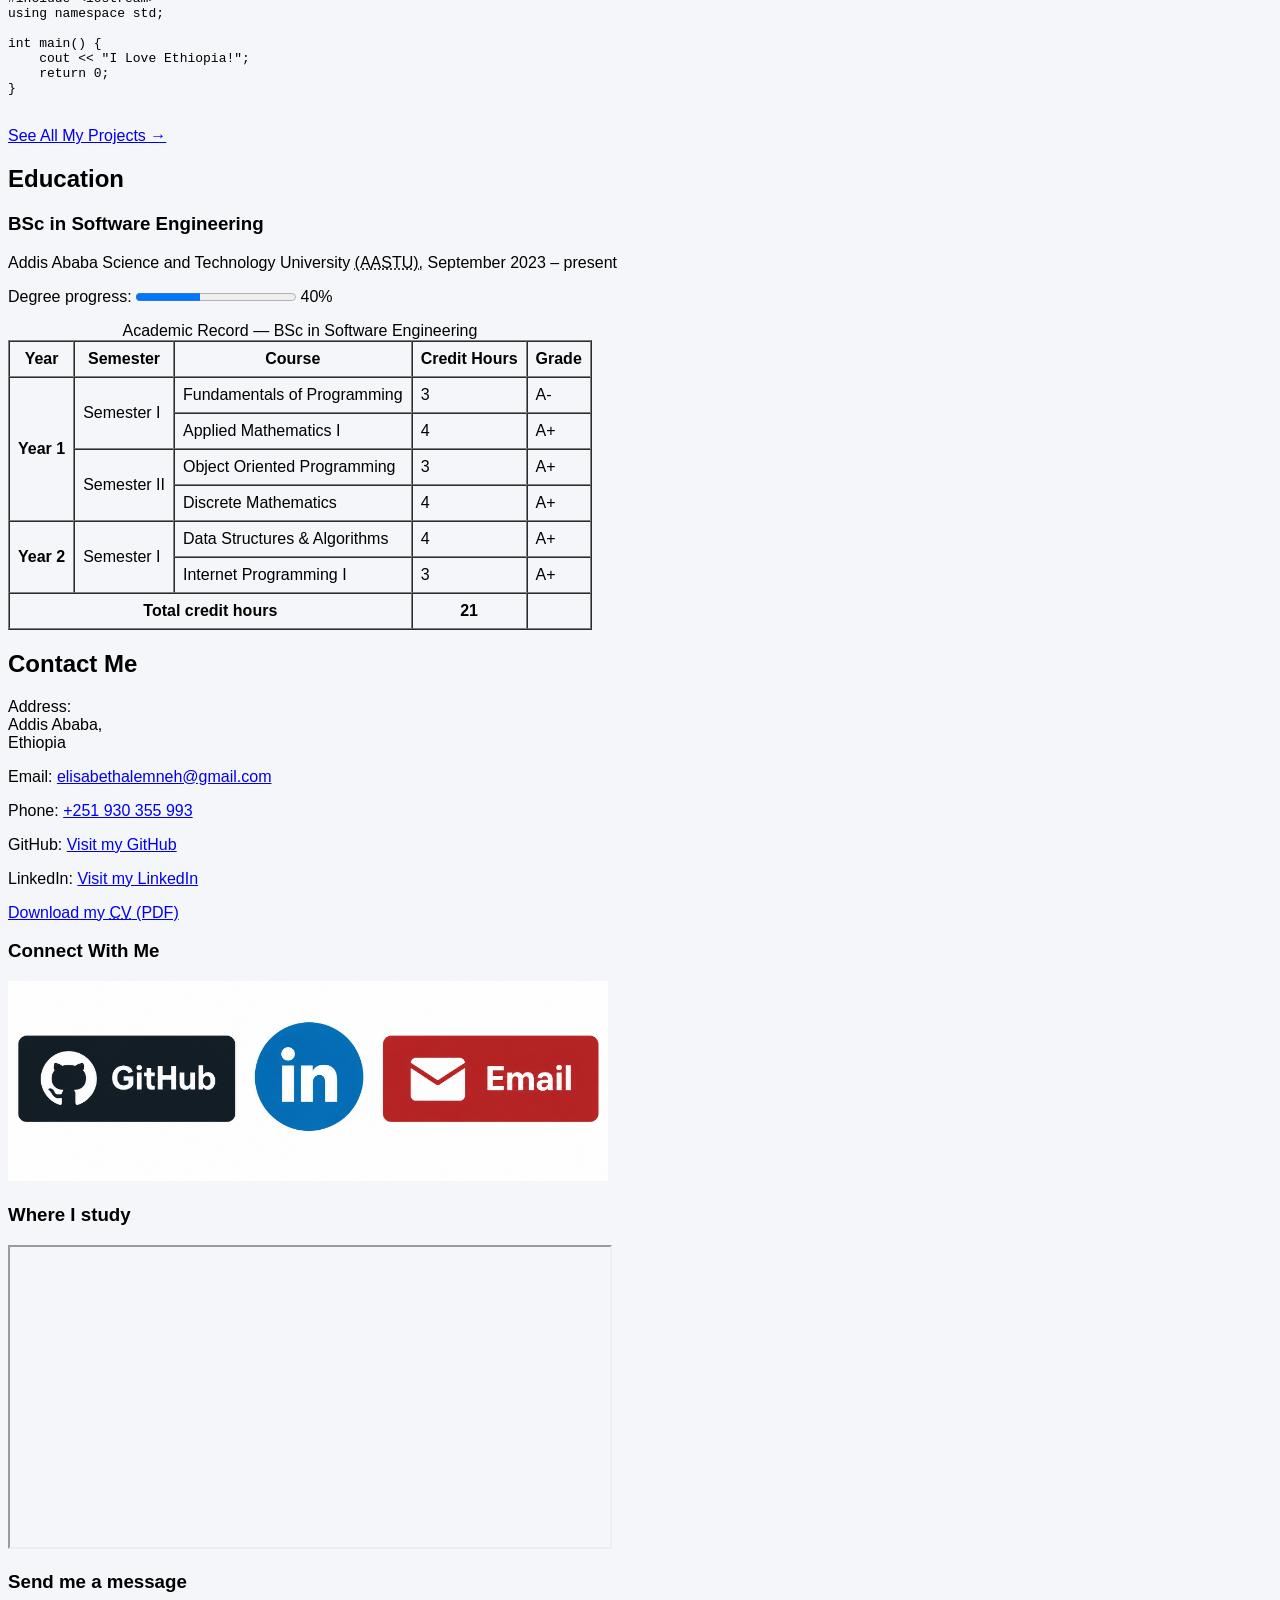
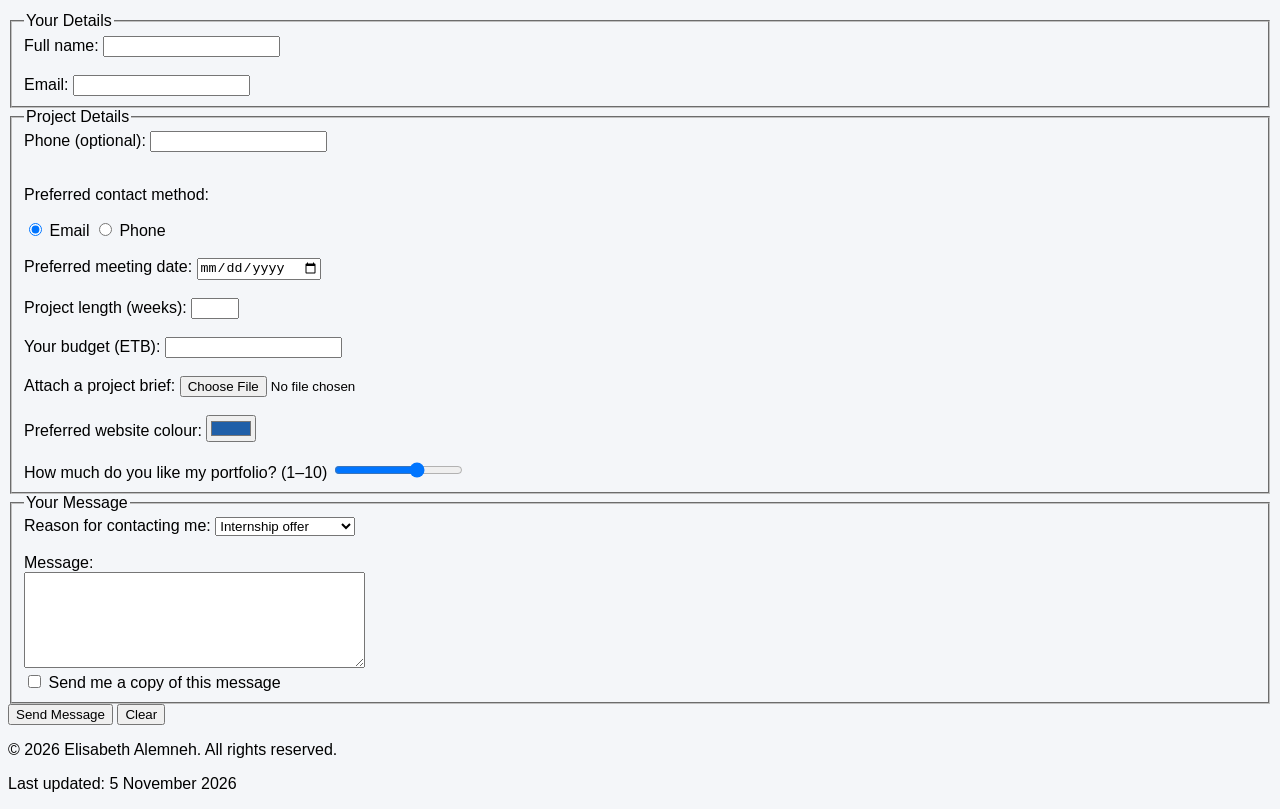
==== commit 1455ff68: "Added lab 15 to the portfolio" ====
--- a/index.html
+++ b/index.html
@@ -11,6 +11,9 @@
     <meta name="author" content="Elisabeth Alemneh">
     <meta name="viewport" content="width=device-width, initial-scale=1.0">
     <title>Elisabeth Alemneh | Portfolio</title>
+    
+    <link rel="stylesheet" href="css/style.css">
+
     <link rel="icon" href="images/favicon.png">
 </head>
 
--- a/css/style.css
+++ b/css/style.css
@@ -0,0 +1,10 @@
+/* ==========================================
+ Portfolio stylesheet — Abebe Kebede
+ ========================================== */
+/* ---------- Base ---------- */
+body {
+ background-color: #f4f6f9; /* very light grey-blue */
+ font-family: Arial, sans-serif;
+}
+h1 {
+ color: orange; /* test colour, replaced in Lab 16 */
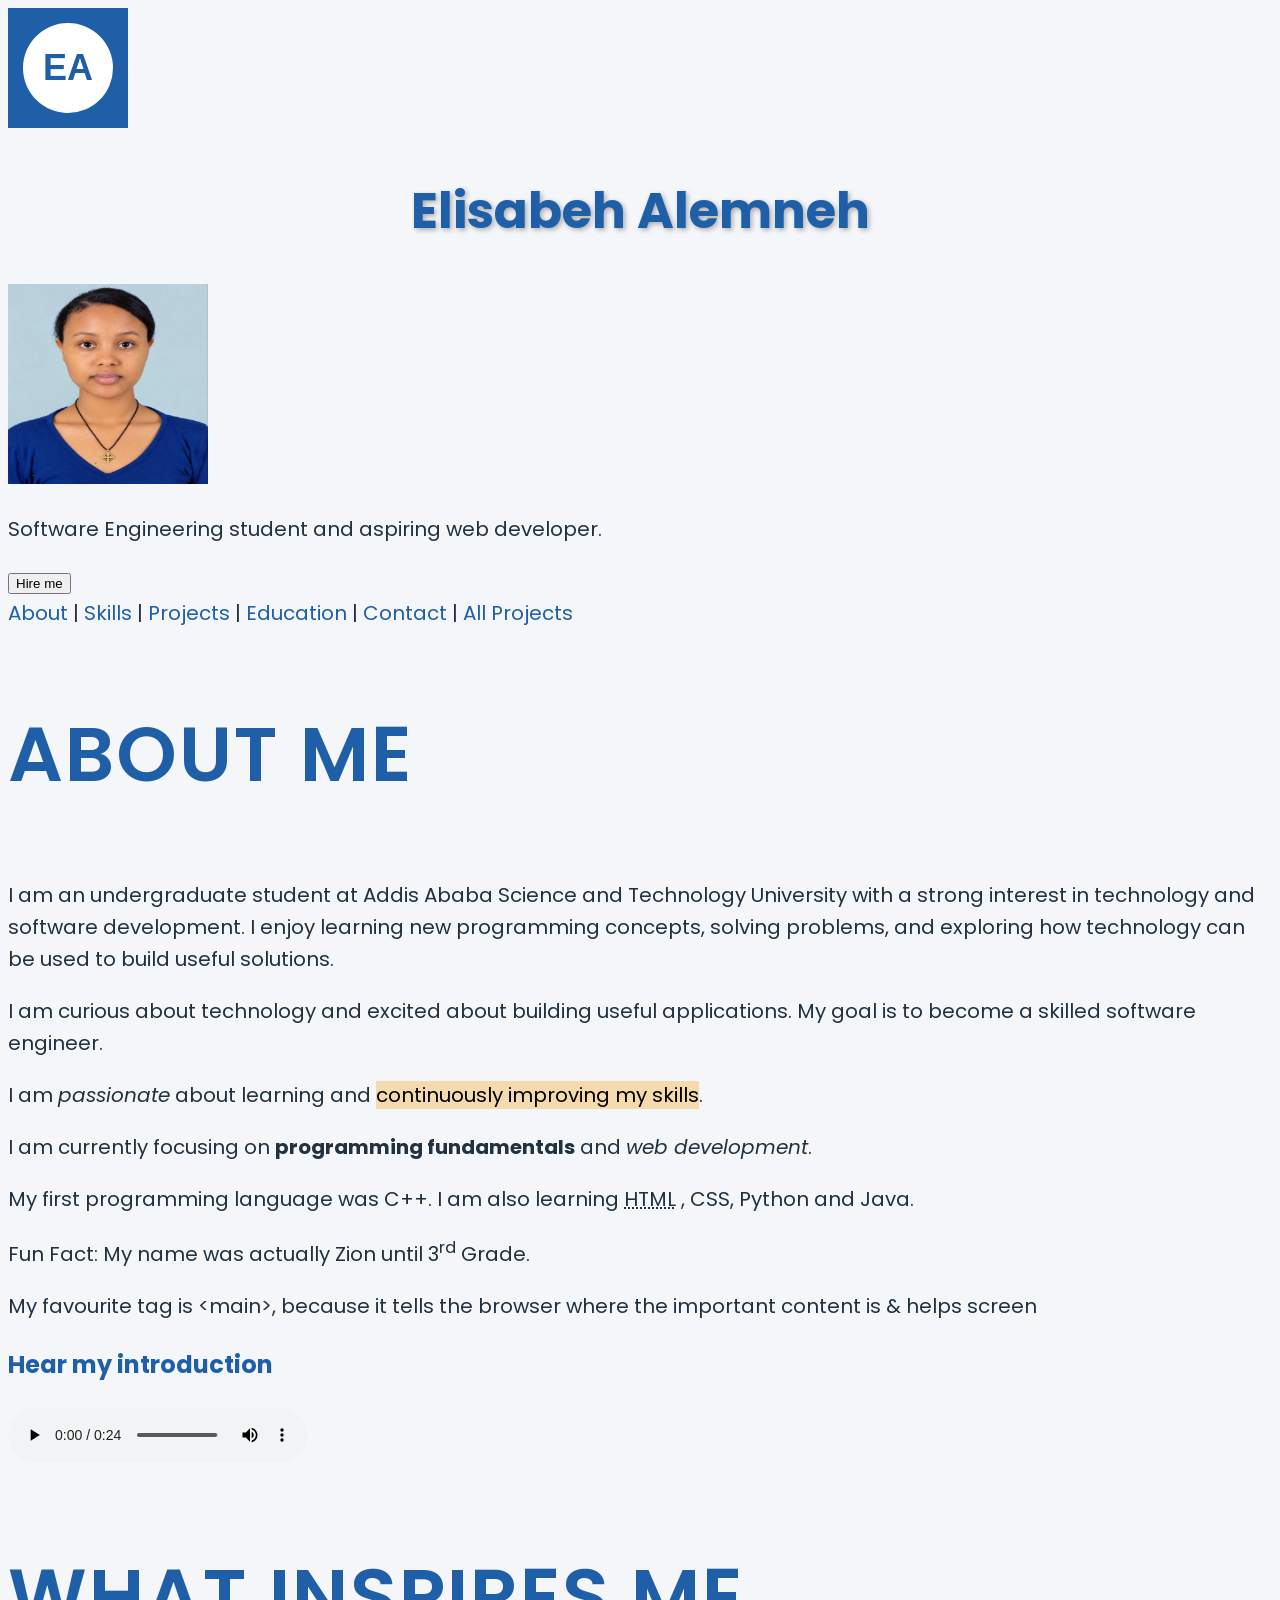
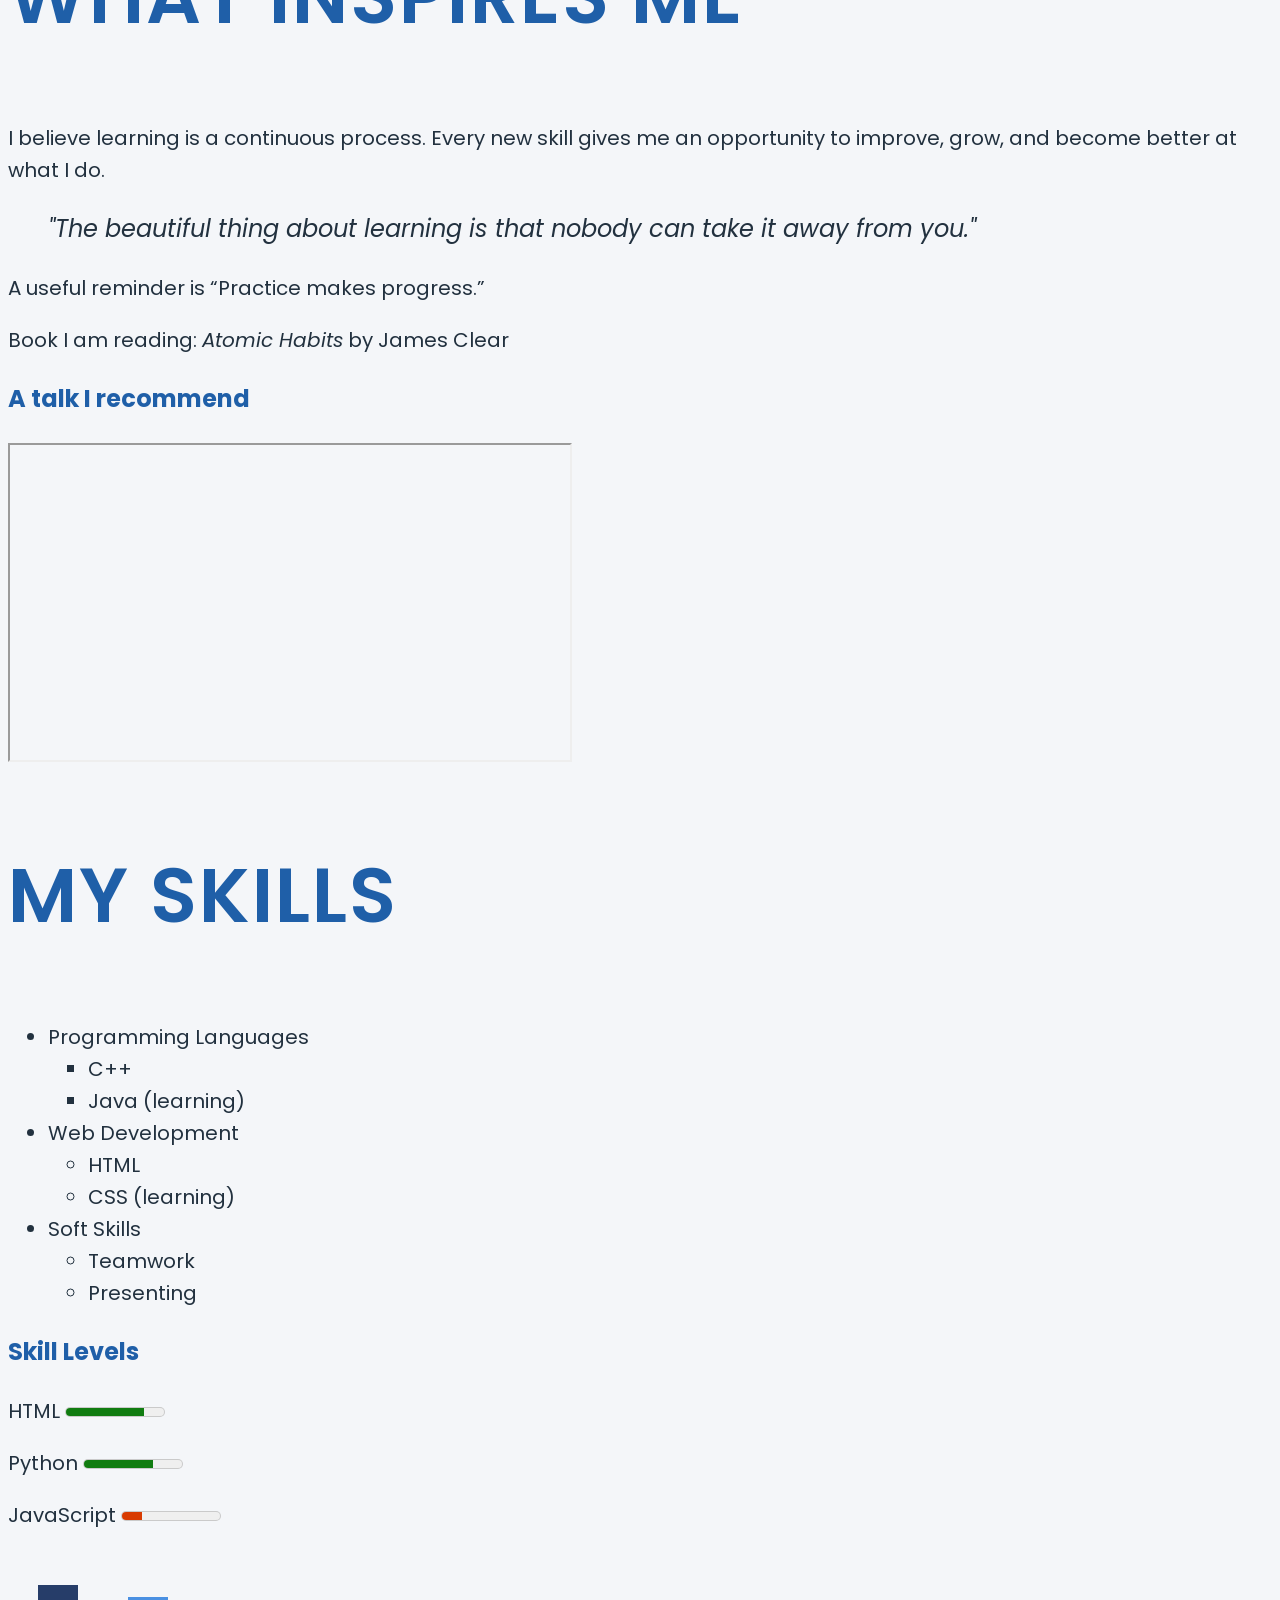
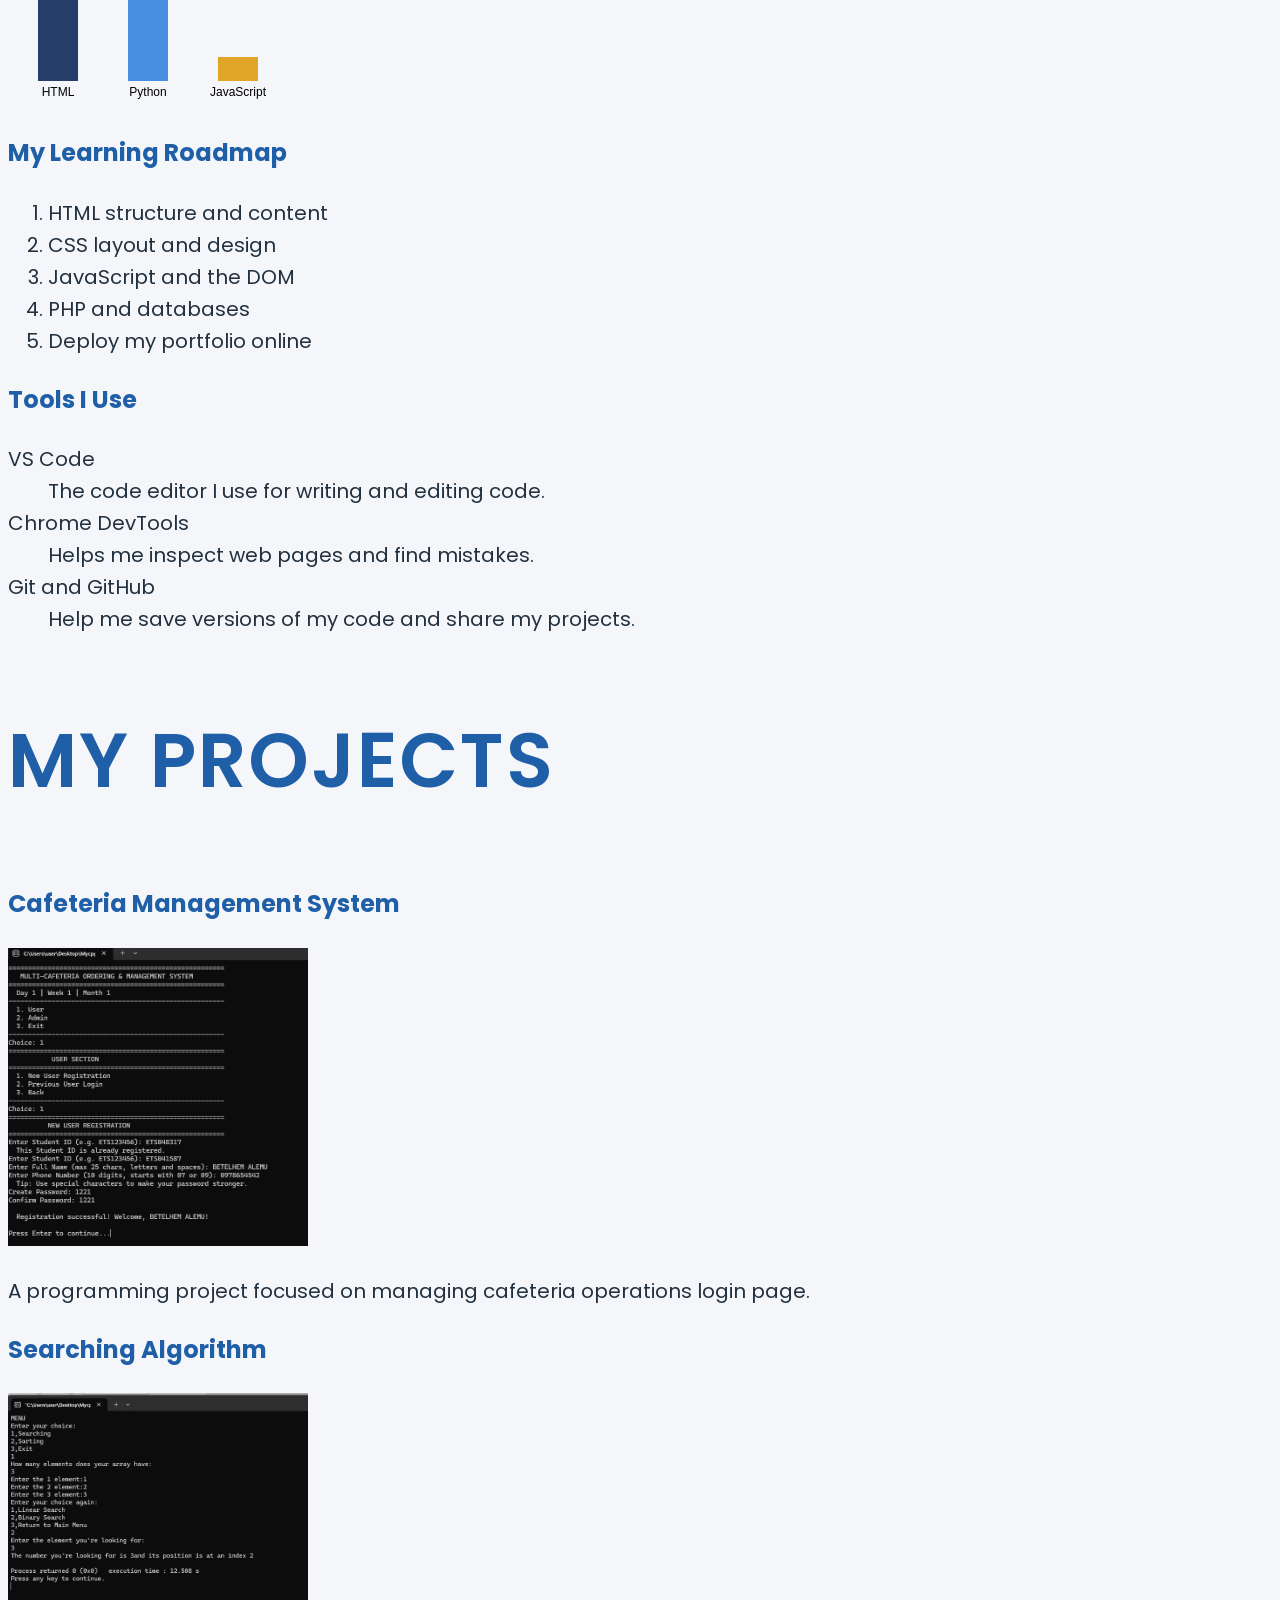
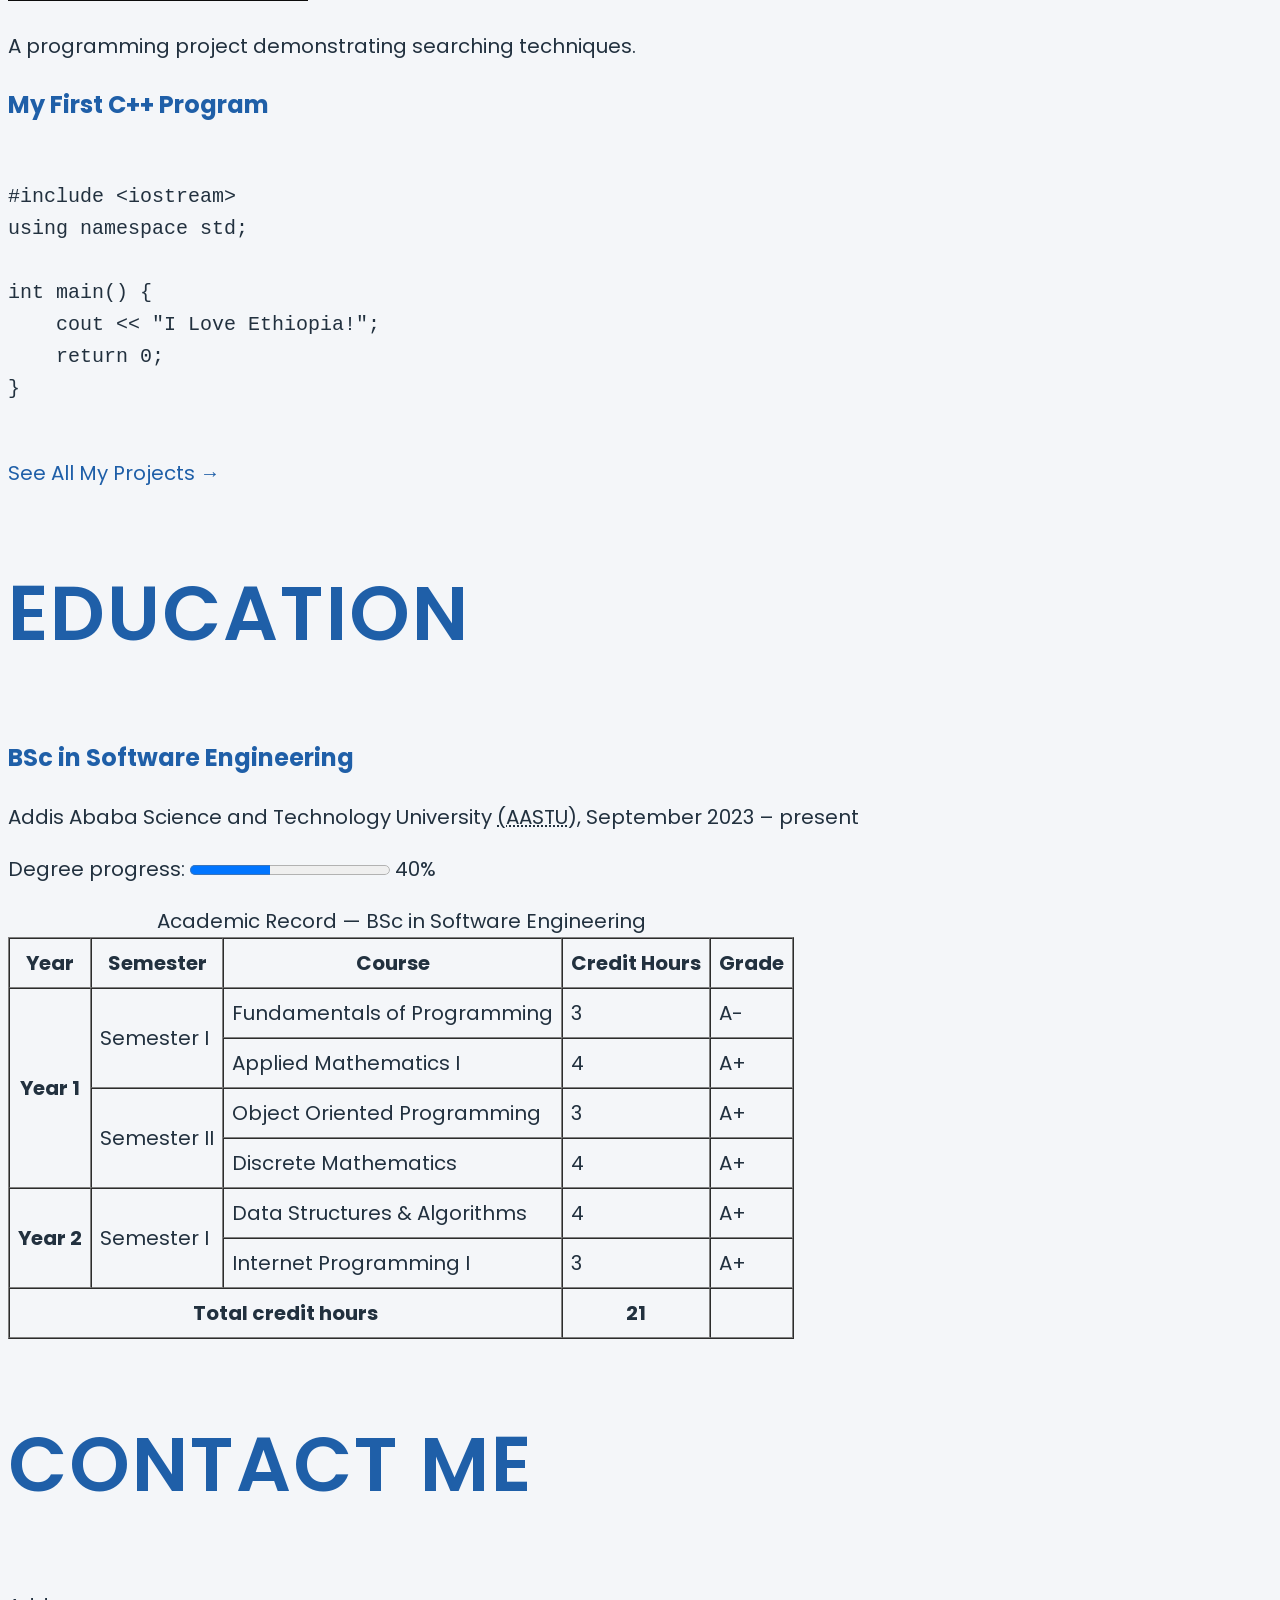
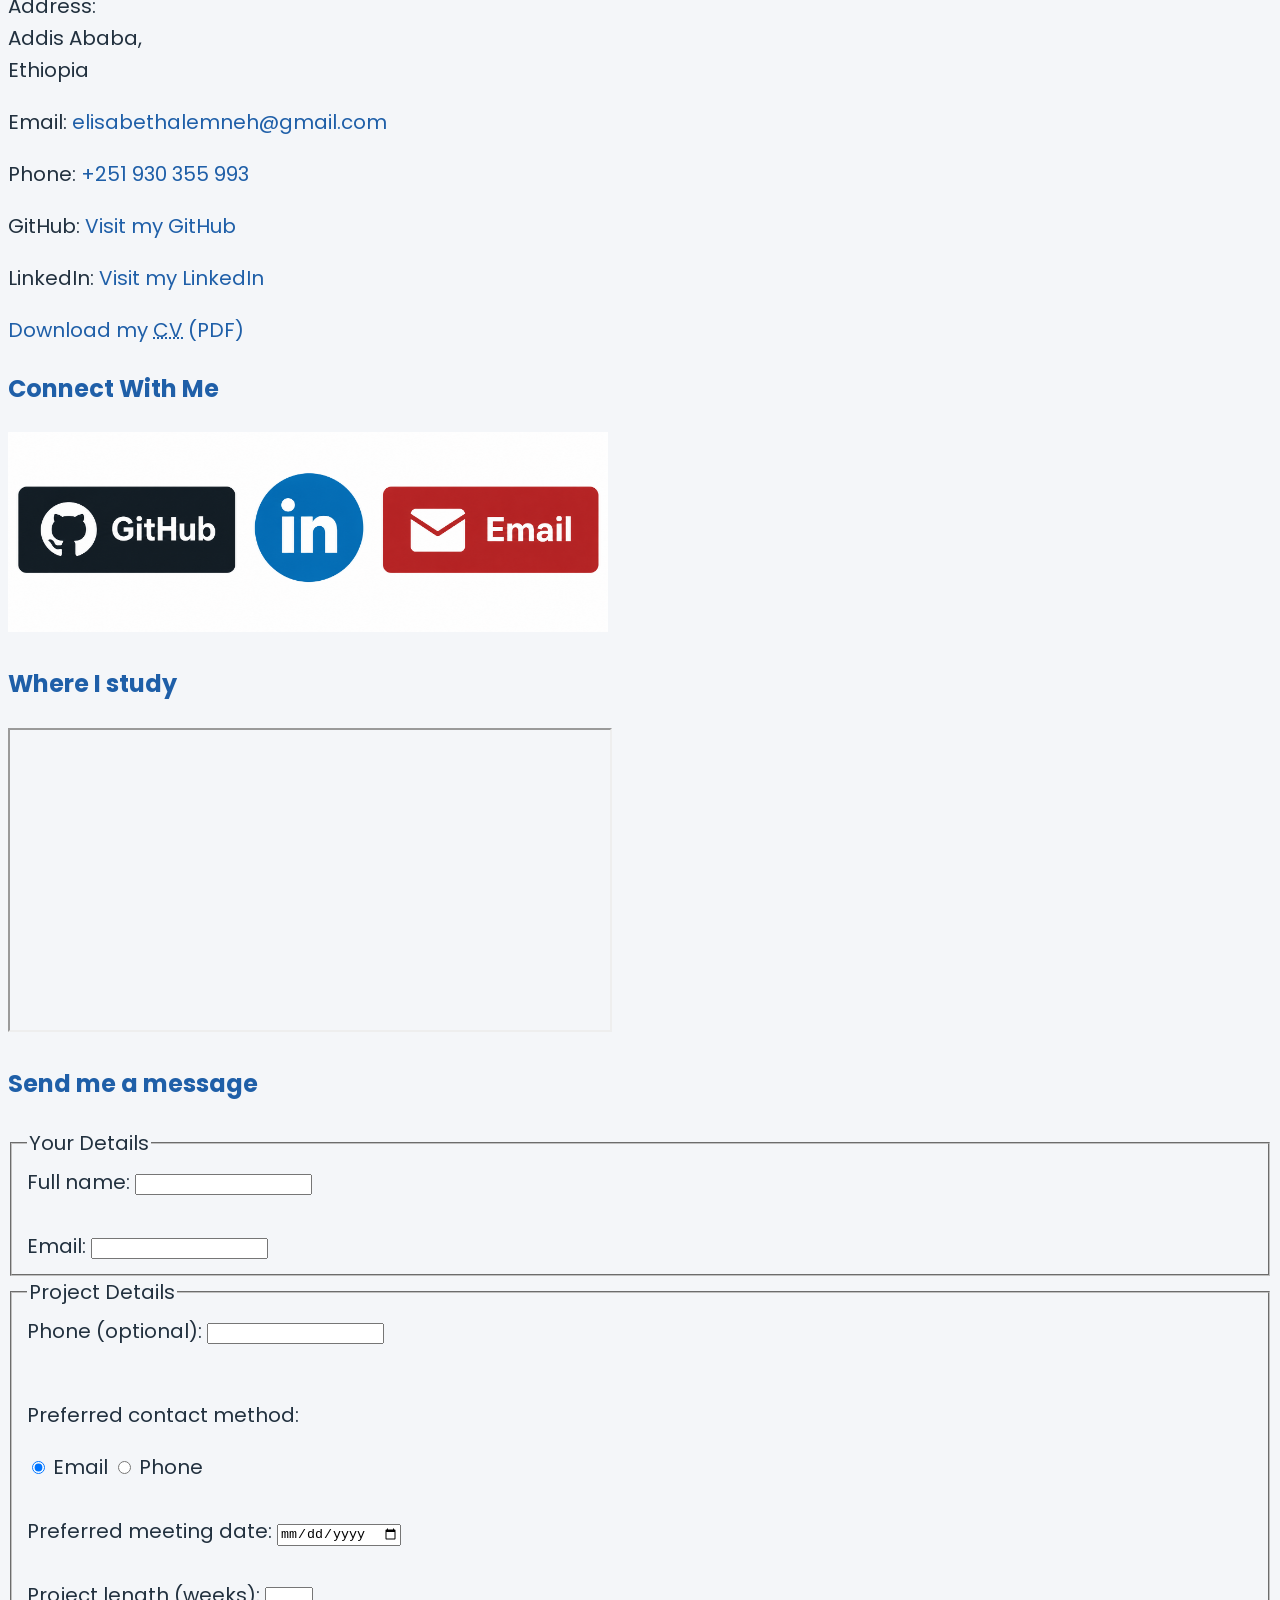
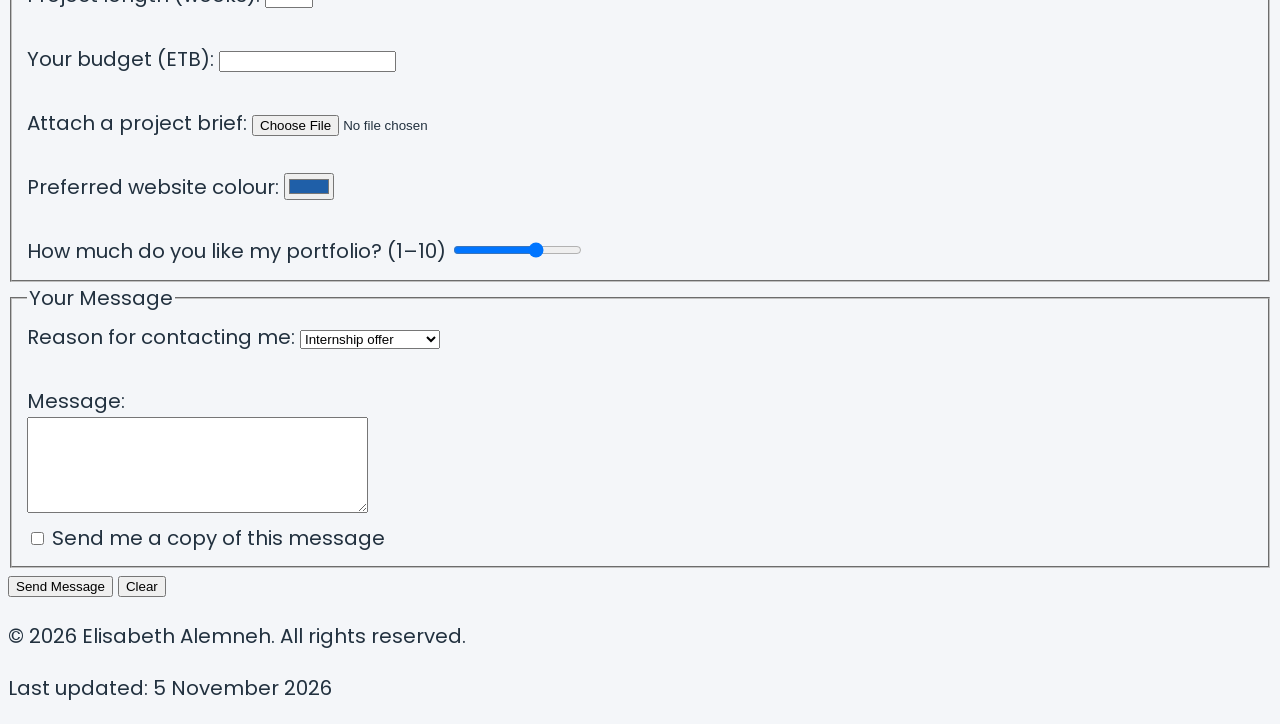
==== commit 793959ec: "Added Lab 16" ====
--- a/index.html
+++ b/index.html
@@ -11,10 +11,12 @@
     <meta name="author" content="Elisabeth Alemneh">
     <meta name="viewport" content="width=device-width, initial-scale=1.0">
     <title>Elisabeth Alemneh | Portfolio</title>
+        <link rel="icon" href="images/favicon.png">
+        <link
+href="https://fonts.googleapis.com/css2?family=Poppins:wght@400;600;700&display=swap" rel="stylesheet">
     
-    <link rel="stylesheet" href="css/style.css">
-
-    <link rel="icon" href="images/favicon.png">
+        <link rel="stylesheet" href="css/style.css">
+
 </head>
 
 <body>
--- a/css/style.css
+++ b/css/style.css
@@ -2,9 +2,61 @@
  Portfolio stylesheet — Abebe Kebede
  ========================================== */
 /* ---------- Base ---------- */
+
+/* Palette
+ Primary #1f5fa8 (blue, same as the logo)
+ Dark #22313f (text)
+ Accent hsl(37, 91%, 55%) (orange)
+ Light #f4f6f9 (page background)
+*/
+
 body {
- background-color: #f4f6f9; /* very light grey-blue */
- font-family: Arial, sans-serif;
+ background-color: #f4f6f9;
+ color: #22313f; /* hex */
+ font-family: 'Poppins', Arial, sans-serif;
+ font-size: 1rem;
+ line-height: 1.6; /* 1.6 × the font size: easier to read */
 }
+
+
+mark {
+ background-color: rgba(245, 166, 35, 0.35); /* see-through orange */
+}
+ html{
+font-size: 20px; /* 1rem = 16px everywhere */
+}
+
+h3 { font-size: 1.2rem; } /* about 19px */
+
+
+
 h1 {
- color: orange; /* test colour, replaced in Lab 16 */+color: #1f5fa8; /* hex */
+font-size: 2.5rem;
+ text-align: center;
+ font-weight: 700;
+ text-shadow: 2px 2px 5px rgba(0, 0, 0, 0.3);
+}
+h2 {
+ text-transform: uppercase;
+ letter-spacing: 2px;
+ font-weight: 600;
+ /*font-size: 1.8rem; */
+ font-size: 6vw;
+ color: rgb(31, 95, 168); /* the same blue in RGB */
+
+}
+
+h3 {color: hsl(212, 69%, 39%); /* the same blue in HSL */
+}
+
+a {
+ color: #1f5fa8;
+ text-decoration: none; /* removes the underline */
+}
+blockquote {
+ font-size: 1.2em; /* 1.2 × the size of its parent */
+ font-style: italic;
+}
+code, pre {
+ font-family: 'Courier New', monospace;}
